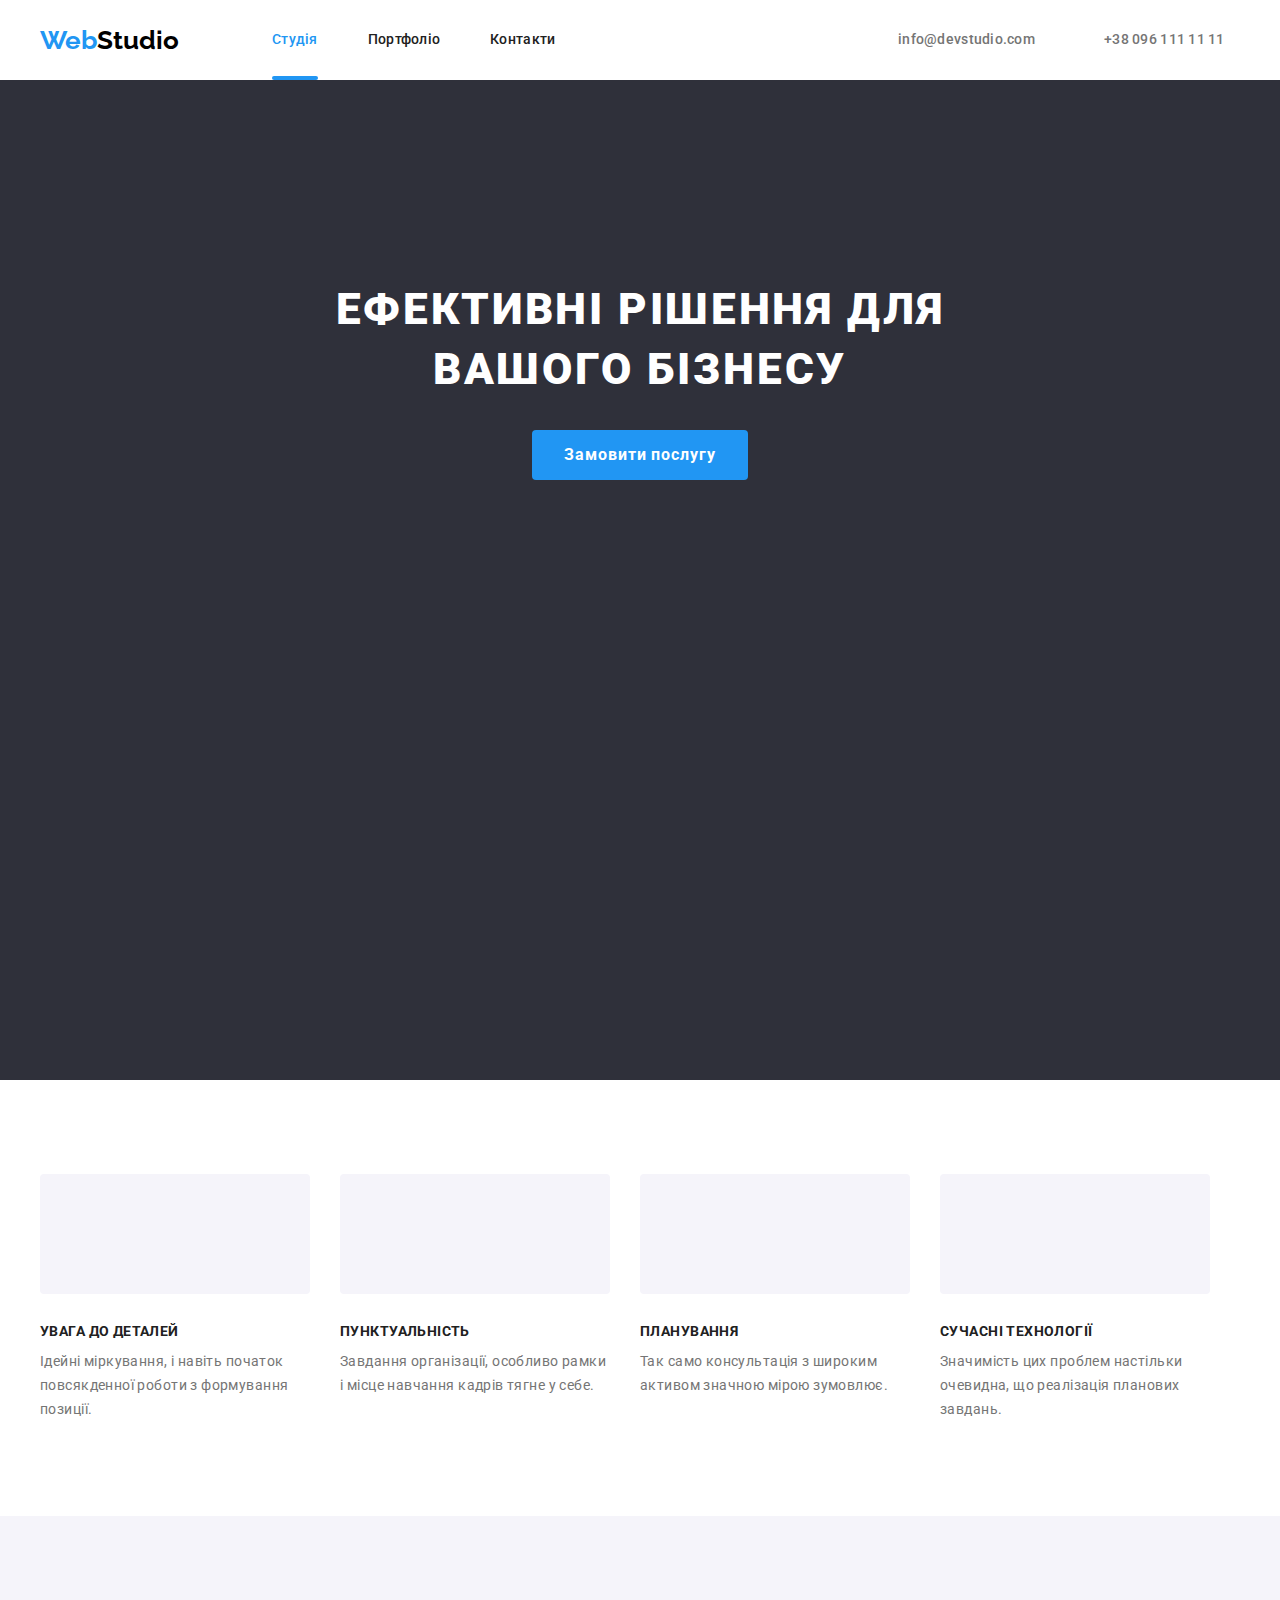
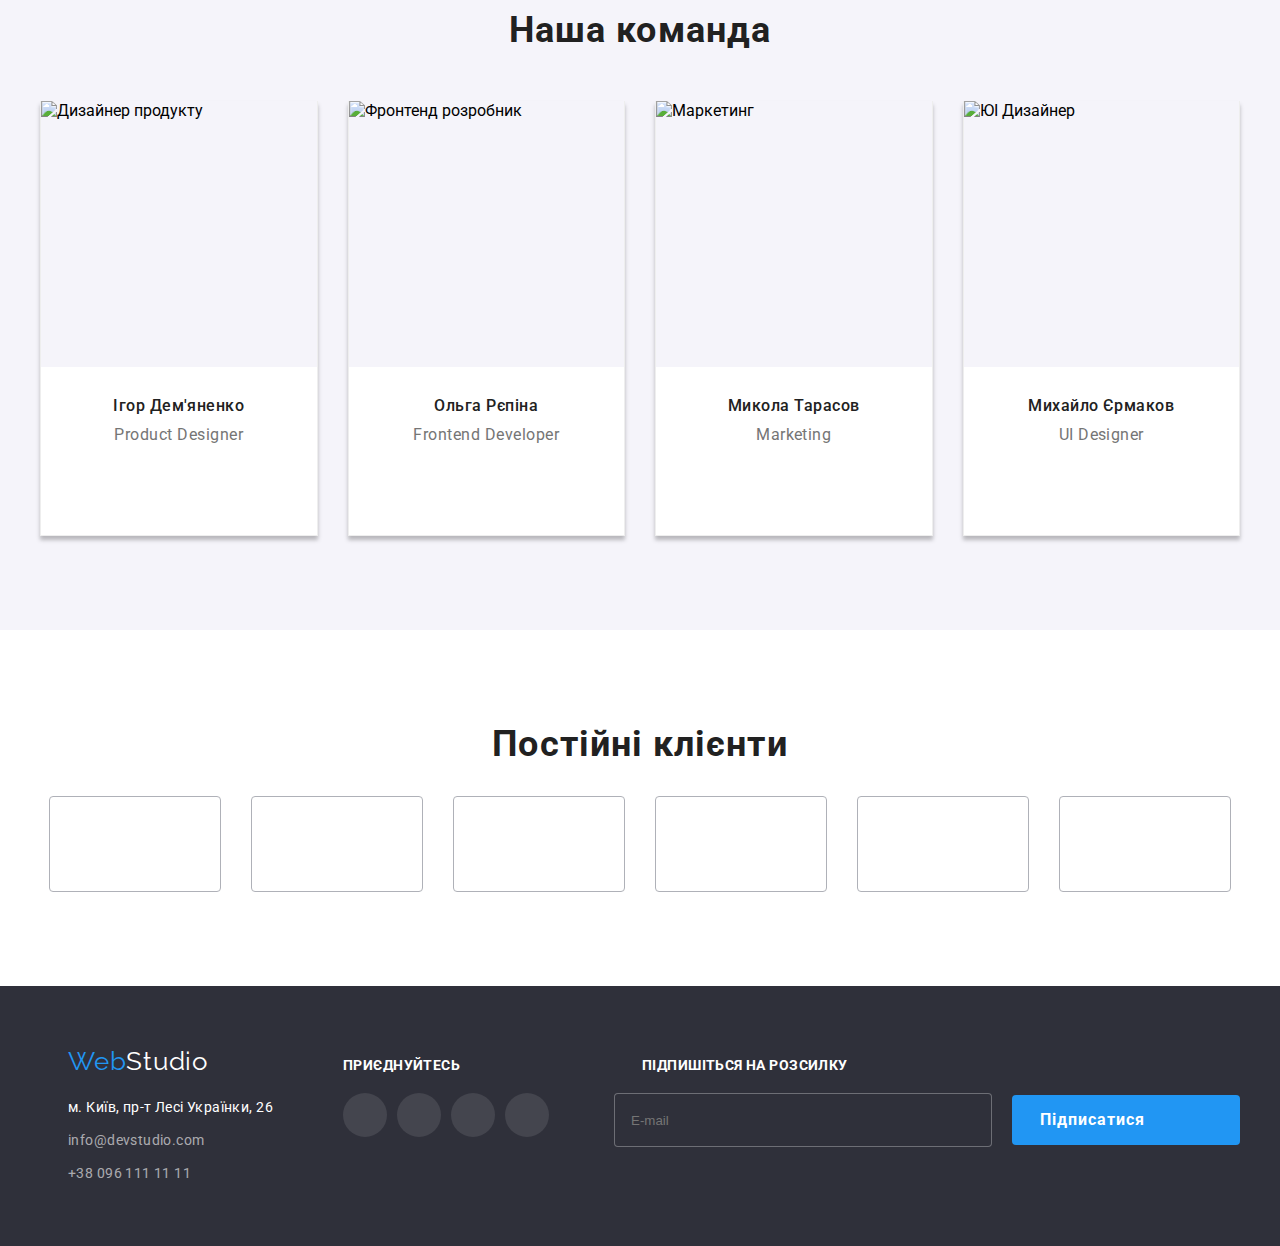
==== index.html @ 9c668f52 "1" ====
<!DOCTYPE html>
<html lang="uk">
  <head>
    <meta charset="UTF-8" />
    <meta http-equiv="X-UA-Compatible" content="IE=edge" />
    <meta name="viewport" content="width=device-width, initial-scale=1.0" />
    <meta name="viewport" content="width=device-width, initial-scale=1.0" />
    <title>Web Studio</title>
  <link rel="stylesheet" href="https://cdnjs.cloudflare.com/ajax/libs/modern-normalize/1.1.0/modern-normalize.min.css" integrity="sha512-wpPYUAdjBVSE4KJnH1VR1HeZfpl1ub8YT/NKx4PuQ5NmX2tKuGu6U/JRp5y+Y8XG2tV+wKQpNHVUX03MfMFn9Q==" crossorigin="anonymous" referrerpolicy="no-referrer" />
    <link rel="stylesheet" href="./css/styles.css" />
    <link rel="stylesheet" href="./css/main.min.css"/>
    <link rel="preconnect" href="https://fonts.googleapis.com" />
    <link rel="preconnect" href="https://fonts.gstatic.com" crossorigin />

    <link
      href="https://fonts.googleapis.com/css2?family=Raleway:wght@700&family=Roboto:wght@400;500;700;900&display=swap"
      rel="stylesheet"
    />
  </head>
  <body>
    <header class="navigation">
      <div class="container navigation">
      <a href="" class="link logo"><span class="logo-1">Web</span>Studio</a>
      <nav>
        <ul class="list navigation__list">
          <li class="item">
            <a href="" class="link navigation__link current">Студія</a>
          </li>
          <li class="item">
            <a href="./portfolio.html" class="link navigation__link">Портфоліо</a>
          </li>
          <li class="item">
            <a href="" class="link navigation__link">Контакти</a>
          </li>
        </ul>
      </nav>
      <ul class="list connection">
        <li class="contacts">
          <a href="mailto:info@devstudio.com" class="link contacts__list "><svg width="20px" height="16px" class="connection__icons " >
            <use href="./images/icons.svg#icon-envelope-hover" ></use>
          </svg>info@devstudio.com</a
          >
        </li>
        <li class="contacts">
          <a href="tel:+380961111111" class="link contacts__list "
            ><svg width="15px" height="21px" class="connection__icons ">
            <use href="./images/icons.svg#icon-smartphone" ></use>
          </svg>+38 096 111 11 11</a
          >
        </li>
      </ul>
      </div>
    </header>
    <main>
      <section class="slogan__section overlay">
        <div class="container slogan__container">
          <h1 class="slogan__title">Ефективні рішення для вашого бізнесу</h1>
          <button data-modal-open type="button" class="slogan__btn">Замовити послугу</button>
        </div>
      </section>
       <section class="advntg-section">
        <div class="container">
        <ul class="list studio-advantages">
          <li class="advntg-list advntg-icon advntg-icon1">
            <h3 class="adventages-list">Увага до деталей</h3>
            <p class="advantages">
              Ідейні міркування, і навіть початок повсякденної роботи з
              формування позиції.
            </p>
          </li>
          <li class="advntg-list advntg-icon advntg-icon2">
            <h3 class="adventages-list">Пунктуальність</h3>
            <p class="advantages">
              Завдання організації, особливо рамки і місце навчання кадрів тягне
              у себе.
            </p>
          </li>
          <li class="advntg-list advntg-icon advntg-icon3">
            <h3 class="adventages-list">Планування</h3>
            <p class="advantages">
              Так само консультація з широким активом значною мірою зумовлює.
            </p>
          </li>
          <li class="advntg-list advntg-icon advntg-icon4">
            <h3 class="adventages-list">Сучасні технології</h3>
            <p class="advantages">
              Значимість цих проблем настільки очевидна, що реалізація планових
              завдань.
            </p>
          </li>
          </div>
        </ul>
      </section> 
      <section class="section img__section">
        <div class="container">
        <h2 class="title">Чим ми займаємося</h2>
        <ul class="list images-collection">
          <li class="img-box">
            <img
              src="./images/box1.jpg"
              alt="Коробка1"
              width="370"
              height="294"
            />
            <h3 class="img-title">Десктопні додатки</h3>
          </li>
          <li class="img-box">
            <img
              src="./images/box 2.jpg"
              alt="Коробка2"
              width="370"
              height="294"
            />
            <h3 class="img-title">Мобільні додатки</h3>
          </li>
          <li class="img-box">
            <img
              src="./images/box3.jpg"
              alt="Коробка3"
              width="370"
              height="294"
            />
            <h3 class="img-title">Дизайнерські рішення</h3>
          </li>
        </ul>
        </div>
      </section>
      <section class="section stuff-section">
        <div class="container">
        <h2 class="title">Наша команда</h2>
        <ul class="list stuff-list">
          <li class="stuff-img">
            <img
            srcset="./images/img(4).jpg 1x, ./images/product designer 2x.jpg 2x"
              src="./images/img(4).jpg"
              alt="Дизайнер продукту"
              width="270"
              height="260"
            />
              <div class="stuff-container">
            <h3 class="stuff">Ігор Дем'яненко</h3>
            <p class="position">Product Designer</p>
              <ul class="list soc-list">
              <li class="soc-list-item"> <a href="#" class="soc-link">
                <svg width="20px" height="20px" class="svg-icon">
                  <use href="./images/icons.svg#icon-instagram-2"></use>
                </svg>
                </a>
              </li>
              <li class="soc-list-item"> <a href="#" class="soc-link">
                <svg width="20px" height="20px" class="svg-icon">
                  <use href="./images/icons.svg#icon-twitter-1"></use>
                </svg>
                </a>
              </li>
              <li class="soc-list-item"> <a href="#" class="soc-link">
                <svg width="20px" height="20px" class="svg-icon">
                  <use href="./images/icons.svg#icon-facebook-1" ></use>
                </svg>
                </a>
              </li>
              </li>
              <li class="soc-list-item"> <a href="#" class="soc-link">
                <svg width="20px" height="20px" class="svg-icon">
                  <use href="./images/icons.svg#icon-linkedin-1"></use>
                </svg>
                </a>
              </li>
            </ul>
            </div>
          </li>
          <li class="stuff-img">
            <img
            srcset="./images/img(1)(1).jpg 1x, ./images/frontend developer 2x.jpg 2x"
              src="./images/img(1)(1).jpg"
              alt="Фронтенд розробник"
              width="270"
              height="260"
            />
            <div class="stuff-container">
            <h3 class="stuff">Ольга Рєпіна</h3>
            <p class="position">Frontend Developer</p>
            <ul class="list soc-list">
              <li class="soc-list-item"> <a href="#" class="soc-link">
                <svg width="20px" height="20px" class="svg-icon">
                  <use href="./images/icons.svg#icon-instagram-2"></use>
                </svg>
                </a>
              </li>
              <li class="soc-list-item"> <a href="#" class="soc-link">
                <svg width="20px" height="20px"  class="svg-icon">
                  <use href="./images/icons.svg#icon-twitter-1"></use>
                </svg>
                </a>
              </li>
              <li class="soc-list-item"> <a href="#" class="soc-link">
                <svg width="20px" height="20px" class="svg-icon">
                  <use href="./images/icons.svg#icon-facebook-1"></use>
                </svg>
                </a>
              </li>
              </li>
              <li class="soc-list-item"> <a href="#" class="soc-link">
                <svg width="20px" height="20px" class="svg-icon">
                  <use href="./images/icons.svg#icon-linkedin-1"></use>
                </svg>
                </a>
              </li>
            </ul>
            </div>
          </li>
          <li class="stuff-img">
            <img
            srcset="./images/img(2)(1).jpg 1x, ./images/marketing 2x.jpg 2x"
              src="./images/img(2)(1).jpg"
              alt="Маркетинг"
              width="270"
              height="260"
            />
            <div class="stuff-container">
            <h3 class="stuff">Микола Тарасов</h3>
            <p class="position">Marketing</p>
            <ul class="list soc-list">
              <li class="soc-list-item"> <a href="#" class="soc-link">
                <svg width="20px" height="20px" class="svg-icon">
                  <use href="./images/icons.svg#icon-instagram-2"></use>
                </svg>
                </a>
              </li>
              <li class="soc-list-item"> <a href="#" class="soc-link">
                <svg width="20px" height="20px"  class="svg-icon">
                  <use href="./images/icons.svg#icon-twitter-1"></use>
                </svg>
                </a>
              </li>
              <li class="soc-list-item"> <a href="#" class="soc-link">
                <svg width="20px" height="20px" class="svg-icon">
                  <use href="./images/icons.svg#icon-facebook-1"></use>
                </svg>
                </a>
              </li>
              </li>
              <li class="soc-list-item"> <a href="#" class="soc-link">
                <svg width="20px" height="20px" class="svg-icon">
                  <use href="./images/icons.svg#icon-linkedin-1"></use>
                </svg>
                </a>
              </li>
            </ul>
            </div>
          </li>
          <li class="stuff-img">
            <img
            srcset="./images/img(3)(1).jpg 1x, ./images/UI designer.jpg 2x"
              src="./images/img(3)(1).jpg"
              alt="ЮІ Дизайнер"
              width="270"
              height="260"
            />
            <div class="stuff-container">
            <h3 class="stuff">Михайло Єрмаков</h3>
            <p class="position">UI Designer</p>
            <ul class="list soc-list">
              <li class="soc-list-item"> <a href="#" class="soc-link">
                <svg width="20px" height="20px" class="svg-icon">
                  <use href="./images/icons.svg#icon-instagram-2"></use>
                </svg>
                </a>
              </li>
              <li class="soc-list-item"> <a href="#" class="soc-link">
                <svg width="20px" height="20px"  class="svg-icon ">
                  <use href="./images/icons.svg#icon-twitter-1"></use>
                </svg>
                </a>
              </li>
              <li class="soc-list-item"> <a href="#" class="soc-link">
                <svg width="20px" height="20px" class="svg-icon ">
                  <use href="./images/icons.svg#icon-facebook-1"></use>
                </svg>
                </a>
              </li>
              </li>
              <li class="soc-list-item"> <a href="#" class="soc-link">
                <svg width="20px" height="20px" class="svg-icon">
                  <use href="./images/icons.svg#icon-linkedin-1"></use>
                </svg>
                </a>
              </li>
            </ul>
            </div>
          </li>
        </ul>
        </div>
      </section>
       <section class="section group">
        <h2 class="title group__title">Постійні клієнти</h2>
        <div class="container group__container">
        <ul class="list group__list">
        <li class="group__item"> 
          <a href="#" class="group__link">
          <svg  width="41px" height="47px" class="group__icon">
            <use href="./images/icons.svg#icon-group" ></use>
          </svg>
          </a>
          </li>
         <li class="group__item">
          <a href="#" class="group__link">
          <svg  width="40px" height="52px" class="group__icon">
            <use href="./images/icons.svg#icon-group-1" ></use>
          </svg>
          </a>
          </li>
          <li class="group__item">
            <a href="#" class="group__link">
          <svg width="44px" height="42px" class="group__icon">
            <use href="./images/icons.svg#icon-group-2" ></use>
          </svg>
          </a>
          </li>
          <li class="group__item">
            <a href="#" class="group__link">
          <svg width="84px" height="41px" class="group__icon">
            <use href="./images/icons.svg#icon-group-7"></use>
          </svg>
          </a>
          </li>
          <li class="group__item">
            <a href="#" class="group__link">
          <svg width="62px" height="45px"class="group__icon">
            <use href="./images/icons.svg#icon-group-4"></use>
          </svg>
        </a>
          </li>
          <li class="group__item">
            <a href="#" class="group__link">
          <svg width="94px" height="44px" class="group__icon">
            <use href="./images/icons.svg#icon-group-6"></use>
          </svg>
          </a>
    
          </li>
        </ul>
      </div>
      </section>
    </main>
     <footer class="footer">
       <div class="container adress-container">
        <div class="footer-container">
      <a href="" class="link logo-2"><span class="logo-1">Web</span>Studio</a>
      <address class="studio-address">
        <ul class="list all-addresses">
          <li class="list-address">
            <a
              href="https://goo.gl/maps/GRgKBhRYMdMoamfV8"
              class="link address address-1"
              target="_blank"
              rel="noopener noreferrer nofollow"
              >м. Київ, пр-т Лесі Українки, 26</a
            >
          </li>
          <li class="list-address">
            <a href="mailto:info@devstudio.com" class="link address"
              >info@devstudio.com</a
            >
          </li>
          <li class="list-address">
            <a href="tel:+380961111111" class="link address"
              >+38 096 111 11 11</a
            >
          </li>
        </ul>
        </address>
        </div>
        <div class="footer-container-1">
        <h3 class="soc-title">Приєднуйтесь</h3>
        <ul class="list soc-footer-list">
          <li class="soc-list-item "> <a href="#" class="soc-link footer-item">
                <svg width="20px" height="20px" class="svg-icon svg-icon-1">
                  <use href="./images/icons.svg#icon-instagram-2"></use>
                </svg>
                </a>
              </li>
              <li class="soc-list-item"> <a href="#" class="soc-link footer-item">
                <svg width="20px" height="20px" class="svg-icon svg-icon-1">
                  <use href="./images/icons.svg#icon-twitter-1"></use>
                </svg>
                </a>
              </li>
              <li class="soc-list-item"> <a href="#" class="soc-link footer-item">
                <svg width="20px" height="20px" class="svg-icon svg-icon-1">
                  <use href="./images/icons.svg#icon-facebook-1"></use>
                </svg>
                </a>
              </li>
              </li>
              <li class="soc-list-item"> <a href="#" class="soc-link footer-item">
                <svg width="20px" height="20px" class="svg-icon svg-icon-1">
                  <use href="./images/icons.svg#icon-linkedin-1"></use>
                </svg>
                </a>
              </li>
              </div>
                <div class="footer-container-2">
         <h3 class="soc-title">Підпишіться на розсилку</h3>
         <div class="telegram">
         
          <div class="form-links">
          <label for="mail"></label>
           <input type="email" name="mail" id="mail" class="email" placeholder="E-mail"/>
          </div>
          <a href="" class="link">
           <div class="telegram-link">
           Підписатися
           <svg width="24px" height="24px" class="icon-telegram">
            <use href="./images/icons.svg#icon-icon-send"></use>
           </svg>
           </div>
          </a>
        
         </div>
      </div>
        </ul>
      </div>
    </footer> 
    <!-- <div class="backdrop is-hidden" data-modal>
          <div class="modal">
            <div class="close">
            <button data-modal-close type="button" class="modal-btn">
              <svg width="18px" height="18px" class="modal-close">
                 <use href="./images/icons.svg#icon-close-black-18dp-2-1"></use>
              </svg>
            </button>
            </div>
            <div class="form">
            <h2 class="modal-title">Залиште свої дані, ми вам передзвонимо</h2>
            <form class="modal-form modal-form-1" autocomplete="on">
              <div class="form-field">
               <label for="name">Ім'я</label>
               <input type="text" name="name" id="name" autofocus/> 
               <svg width="18px" height="18px" class="modal-icon">
                <use href="./images/icons.svg#icon-person-black-18dp-1"></use>
               </svg>
            </div>
            <div class="form-field">
            <label for="tel">Телефон</label>
               <input type="tel" name="tel" id="tel" autofocus/> 
               <svg width="18px" height="18px" class="modal-icon">
                <use href="./images/icons.svg#icon-phone-black-18dp-1"></use>
               </svg>
            </div>
            <div class="form-field">
             <label for="mail">Пошта</label>
           <input type="email" name="mail" id="mail"autofocus/>
           <svg width="18px" height="18px" class="modal-icon">
            <use href="./images/icons.svg#icon-email-black-18dp-1"></use>
           </svg>
           </div>
           <div class="form-field-comment">
           <label for="comment">Коментар</label>
            <textarea name="comment" id="comment"  class="comment-placeholder"
             placeholder="Введіть текст"></textarea>
           </div>
           <div class="modal-input-group">
           <input type="checkbox" name="politic" id="politic" class="modal-politic-check visually-hidden" />
            <label for="politic" class="modal-politic-label">
           Погоджуюсь з розсилкою та приймаю   <a href="#" class="link chackbox-link"> Умови договору</a></label>
           </div>
           <button type="submit" class="form-btn">Відправити</button>
            </form>
            </div>
          </div>
        </div> -->
        <script src="./js/modal.js"></script>
  </body>
</html>
---- css/main.min.css ----
body{font-family:"Roboto",sans-serif}.section{padding-top:60px;padding-bottom:60px}@media screen and (min-width: 480px){.section{padding-top:60px;padding-bottom:60px}}@media screen and (min-width: 1200px){.section{padding-top:94px;padding-bottom:94px}}body,h1,h2,h3,ul,li,p{margin:0;padding:0}.link{text-decoration:none}.list{list-style:none;margin:0;padding:0}.container{margin-left:auto;margin-right:auto;width:100%;padding-left:15px;padding-right:15px}@media screen and (min-width: 480px){.container{width:480px}}@media screen and (min-width: 768px){.container{width:768px}}@media screen and (min-width: 1200px){.container{width:1200px}}.navigation{display:flex;align-items:center;margin-left:auto;margin-right:auto}.logo{color:#000;font-family:"Raleway","Arial",Raleway;font-weight:700;font-size:24px;line-height:1.19}@media screen and (min-width: 1200px){.logo{font-size:26px}}.logo-1{color:#2196f3}.navigation__list{display:flex;flex-wrap:nowrap;margin-left:87px;font-weight:500;font-size:14px;line-height:1.14;letter-spacing:.02em}.navigation__list .item:not(:last-child){margin-right:50px}.navigation__list .current{color:#2196f3}@media screen and (min-width: 1200px){.navigation__list{margin-left:93px}}.navigation__list .navigation__link:hover,.navigation__list .navigation__link:focus{color:#2196f3;transition:250ms cubic-bezier(0.4, 0, 0.2, 1)}.contacts{display:flex;align-items:center;width:161px;height:16px}.contacts:hover .contacts__list,.contacts:focus .contacts__list{color:#2196f3;transition:250ms cubic-bezier(0.4, 0, 0.2, 1)}.cont-icon{margin-right:10px;fill:#757575}.navigation__link{color:#212121;display:block;padding-top:32px;padding-bottom:32px;transition:250ms cubic-bezier(0.4, 0, 0.2, 1)}.nav-portfolio{border-bottom-width:1px;border-bottom-style:solid;border-bottom-color:#ececec}.item{position:relative}.current::after{position:absolute;content:" ";left:0;bottom:0;display:block;width:100%;height:4px;background-color:#2196f3;border-radius:2px}.connection{display:flex;flex-wrap:wrap;justify-content:left;text-align:left;margin-left:96px;font-weight:500;font-size:12px;line-height:1.14;letter-spacing:.02em}@media screen and (min-width: 1200px){.connection{margin-right:0px;margin-left:auto;font-size:14px}.connection .contacts:not(:last-child){margin-right:50px}}.contacts__list{display:inline-flex;align-items:center;color:#757575;padding-top:32px;padding-bottom:32px;transition:250ms cubic-bezier(0.4, 0, 0.2, 1)}.contacts__list:hover .connection__icons,.contacts__list:focus .connection__icons{fill:#2196f3;transition:250ms cubic-bezier(0.4, 0, 0.2, 1)}.connection__icons{fill:#757575;margin-right:10px;transition:250ms cubic-bezier(0.4, 0, 0.2, 1)}.slogan__section{background-color:#2f303a;padding-top:118px;padding-bottom:118px;padding-bottom:auto;width:100%}@media screen and (min-width: 1200px){.slogan__section{padding-top:200px;padding-bottom:200px}}.overlay{width:100%;height:auto;margin-left:auto;margin-right:auto;background-image:linear-gradient(rgba(47, 48, 58, 0.4), rgba(47, 48, 58, 0.4)),url("../images/Header img.jpg");background-size:cover;background-repeat:no-repeat;background-position:center}@media(min-device-pixel-ratio: 2),(-webkit-min-device-pixel-ratio: 2),(min-resolution: 192dpi),(min-resolution: 2dppx){.overlay{background-image:linear-gradient(rgba(47, 48, 58, 0.4), rgba(47, 48, 58, 0.4)),url("../images/Header img-2x.jpg")}}@media screen and (min-width: 480px){.overlay{background-image:linear-gradient(rgba(47, 48, 58, 0.4), rgba(47, 48, 58, 0.4)),url("../images/Header img.jpg")}}@media screen and (min-width: 480px)and (min-device-pixel-ratio: 2),screen and (min-width: 480px)and (-webkit-min-device-pixel-ratio: 2),screen and (min-width: 480px)and (min-resolution: 192dpi),screen and (min-width: 480px)and (min-resolution: 2dppx){.overlay{background-image:linear-gradient(rgba(47, 48, 58, 0.4), rgba(47, 48, 58, 0.4)),url("../images/Header img-2x.jpg")}}@media screen and (min-width: 768px){.overlay{background-image:linear-gradient(rgba(47, 48, 58, 0.4), rgba(47, 48, 58, 0.4)),url("../images/Header img tab.jpg")}}@media screen and (min-width: 768px)and (min-device-pixel-ratio: 2),screen and (min-width: 768px)and (-webkit-min-device-pixel-ratio: 2),screen and (min-width: 768px)and (min-resolution: 192dpi),screen and (min-width: 768px)and (min-resolution: 2dppx){.overlay{background-image:linear-gradient(rgba(47, 48, 58, 0.4), rgba(47, 48, 58, 0.4)),url(../images/Header\ img\ tab-2x.jpg)}}@media screen and (min-width: 1200px){.overlay{max-width:1600px;height:600px;background-image:linear-gradient(rgba(47, 48, 58, 0.4), rgba(47, 48, 58, 0.4)),url("../images/Img (13) (1).jpg")}}@media screen and (min-width: 1200px)and (min-device-pixel-ratio: 2),screen and (min-width: 1200px)and (-webkit-min-device-pixel-ratio: 2),screen and (min-width: 1200px)and (min-resolution: 192dpi),screen and (min-width: 1200px)and (min-resolution: 2dppx){.overlay{background-image:linear-gradient(rgba(47, 48, 58, 0.4), rgba(47, 48, 58, 0.4)),url("../images/Img (15)-2x.jpg")}}.slogan__title{margin-left:auto;margin-right:auto;width:100%;margin-bottom:30px;margin-top:0;font-weight:900;font-size:26px;line-height:1.36;text-align:center;letter-spacing:.06em;text-transform:uppercase;color:#fff}@media screen and (min-width: 480px){.slogan__title{width:360px}}@media screen and (min-width: 768px){.slogan__title{width:360px}}@media screen and (min-width: 1200px){.slogan__title{width:696px;font-size:44px}}.slogan__btn{display:inline-block;border-radius:4px;padding:10px 32px;min-width:216;text-align:center;border:#2196f3;margin-left:auto;margin-right:auto;font-family:inherit;font-weight:700;font-size:16px;line-height:1.87;display:flex;align-items:center;letter-spacing:.06em;color:#fff;background-color:#2196f3}.portfolio-button-list{display:flex;align-items:left;flex-wrap:wrap;gap:15px;width:100%}@media screen and (min-width: 768px){.portfolio-button-list{justify-content:center}}.portfolio-button{display:inline-block}.portfolio-btn{display:inline-block;border-radius:4px;padding:6px 22px;min-width:73px;text-align:center;border:#f5f4fa;margin-left:auto;margin-right:auto;font-family:inherit;font-weight:500;font-size:16px;line-height:1.62;text-align:center;letter-spacing:.03em;color:#212121;background-color:#f5f4fa;transition:250ms cubic-bezier(0.4, 0, 0.2, 1)}.portfolio-btn:hover,.portfolio-btn:focus{color:#fff;background-color:#2196f3;box-shadow:0px 3px 1px rgba(0,0,0,.1),0px 1px 2px rgba(0,0,0,.08),0px 2px 2px rgba(0,0,0,.12);transition:250ms cubic-bezier(0.4, 0, 0.2, 1)}.portfolio-images{display:flex;flex-wrap:wrap;margin-top:50px;gap:30px;width:100%}.images{width:370px;margin-top:30px}.images{max-width:450px;margin-top:0;box-shadow:drop-shadow(0px 4px 4px rgba(0, 0, 0, 0.25));transition:250ms cubic-bezier(0.4, 0, 0.2, 1)}.images:hover,.images:focus{box-shadow:0px 1px 1px rgba(0,0,0,.12),0px 4px 4px rgba(0,0,0,.06),1px 4px 6px rgba(0,0,0,.16);transition:250ms cubic-bezier(0.4, 0, 0.2, 1)}@media screen and (min-width: 480px){.images{max-width:450px}}@media screen and (min-width: 768px){.images{max-width:354px}}@media screen and (min-width: 1200px){.images{max-width:370px}}.images:hover .portfolio-img,.images:focus .portfolio-img{transform:translateY(0);opacity:1}.img-margin{margin-top:30px}.portfolio-item{position:relative;overflow:hidden}.portfolio-img{position:absolute;top:0;font-style:normal;font-size:18px;line-height:1.71;letter-spacing:.03em;color:#fff;background-color:rgba(33,150,243,.9);padding:63px 24px;height:100%;opacity:0;transform:translateY(100%);transition:transform 250ms cubic-bezier(0.4, 0, 0.2, 1)}.box{padding:20px 24px;box-sizing:border-box;max-width:450px;border-top-width:0;border-top-style:solid;border-top-color:#eee;border-right-width:1px;border-right-style:solid;border-right-color:#eee;border-bottom-width:1px;border-bottom-style:solid;border-bottom-color:#eee;border-left-width:1px;border-left-style:solid;border-left-color:#eee}@media screen and (min-width: 768px){.box{height:146px}}@media screen and (min-width: 1200px){.box{height:auto;max-width:370px}}.works{font-size:18px;line-height:2;letter-spacing:.06em;color:#212121}.advntg-icon::before{display:block;content:" ";height:120px;border-radius:4px;margin-bottom:30px;outline:1px,solid,#f5f4fa;background-repeat:no-repeat;background-position:center;background-color:#f5f4fa}@media screen and (min-width: 480px){.advntg-icon::before{width:450px}}@media screen and (min-width: 768px){.advntg-icon::before{width:354px}}@media screen and (min-width: 1200px){.advntg-icon::before{width:270px}}.advntg-icon1::before{background-image:url("../images/antenna 1.svg");background-size:70px;background-repeat:no-repeat;background-position:center;background-color:#f5f4fa}.advntg-icon2::before{background-image:url("../images/clock 1.svg");background-size:70px;background-repeat:no-repeat;background-position:center;background-color:#f5f4fa}.advntg-icon3::before{background-image:url("../images/diagram 1.svg");background-size:70px;background-repeat:no-repeat;background-position:center;background-color:#f5f4fa}.advntg-icon4::before{background-image:url("../images/astronaut 1.svg");background-size:70px;background-repeat:no-repeat;background-position:center;background-color:#f5f4fa}.advntg-section{padding-top:60px;padding-bottom:60px}@media screen and (min-width: 480px){.advntg-section{padding-top:60px;padding-bottom:60px}}@media screen and (min-width: 1200px){.advntg-section{padding-top:94px;padding-bottom:94px}}.studio-advantages{display:flex;flex-wrap:wrap;width:100%}@media screen and (min-width: 480px){.studio-advantages{flex-wrap:wrap}}@media screen and (min-width: 1200px){.studio-advantages{flex-wrap:nowrap;width:100%}}.advntg-list{width:100%}@media screen and (min-width: 480px){.advntg-list{width:100%}}@media screen and (min-width: 768px){.advntg-list{width:calc((100% - 60px)/2);margin-right:30px}}@media screen and (min-width: 1200px){.advntg-list{margin-bottom:0px;width:270px}.advntg-list .studio-advantages .advntg-list:not(:last-child){margin-right:30px}}.adventages-list{font-weight:700;font-size:14px;line-height:1.14;letter-spacing:.03em;text-transform:uppercase;color:#212121}@media screen and (min-width: 480px){.adventages-list{text-align:center}}@media screen and (min-width: 768px){.adventages-list{text-align:left}}.advantages{margin-top:10px;margin-bottom:0;font-size:14px;line-height:1.71;letter-spacing:.03em;color:#757575}@media screen and (min-width: 480px){.img__section{position:absolute;width:1px;height:1px;margin:-1px;border:0;padding:0;white-space:nowrap;-webkit-clip-path:inset(100%);clip-path:inset(100%);clip:rect(0 0 0 0);overflow:hidden}}.images-collection{display:flex;margin-top:50px;align-items:center;justify-content:center}.images-collection .img-box:not(:last-child){margin-right:30px}.img-box{position:relative}.img-title{position:absolute;bottom:0;font-style:normal;font-weight:700;font-size:14px;line-height:1.14;letter-spacing:.03em;text-transform:uppercase;color:#fff;background-color:rgba(47,48,58,.8);width:100%;padding:27px;text-align:center;opacity:1;transition:250ms cubic-bezier(0.4, 0, 0.2, 1)}.stuff-container{padding-top:30px;padding-bottom:30px;box-sizing:border-box;height:168px;background-color:#fff;border-top-width:0;width:100%}.stuff-section{background-color:#f5f4fa;width:100%}.stuff-list{display:flex;flex-wrap:wrap}@media screen and (min-width: 480px){.stuff-list{margin-top:0px}}@media screen and (min-width: 768px){.stuff-list{gap:30px;margin-top:30px}}@media screen and (min-width: 1200px){.stuff-list{flex-wrap:nowrap;width:100%;margin-top:50px}}.stuff{text-align:center;font-weight:500;font-size:16px;line-height:1.18;letter-spacing:.03em;color:#212121}.stuff-img{width:100%;margin-top:30px;border-right-width:1px;border-right-style:solid;border-right-color:#eee;border-bottom-width:1px;border-bottom-style:solid;border-bottom-color:#eee;border-left-width:1px;border-left-style:solid;border-left-color:#eee;box-shadow:0px 4px 4px rgba(0,0,0,.25)}@media screen and (min-width: 480px){.stuff-img{margin-top:30px}}@media screen and (min-width: 768px){.stuff-img{width:calc((100% - 60px)/2);margin-top:0px}}img{display:block;width:100%;height:auto}.position{text-align:center;margin-top:10px;font-size:16px;line-height:1.18;letter-spacing:.03em;color:#757575}.projects{margin-top:4px;font-size:16px;line-height:1.87;letter-spacing:.03em;color:#757575}.soc-list{display:flex;justify-content:center;align-items:center;margin-top:16px}.soc-list-item{width:44px;height:44px}.soc-list-item:not(:last-child){margin-right:10px}.soc-link{display:flex;justify-content:center;align-items:center;width:100%;height:100%;background-color:#fff;border-radius:50%;transition:250ms cubic-bezier(0.4, 0, 0.2, 1)}.soc-link:hover,.soc-link:focus{background-color:#2196f3;transition:250ms cubic-bezier(0.4, 0, 0.2, 1)}.soc-link:hover .svg-icon,.soc-link:focus .svg-icon{fill:#fff;transition:250ms cubic-bezier(0.4, 0, 0.2, 1)}.svg-icon{height:20px}.svg-icon{fill:#afb1b8;transition:250ms cubic-bezier(0.4, 0, 0.2, 1)}.group__list{display:flex;justify-content:center;align-items:center;margin-top:50px;width:100%;flex-wrap:wrap}@media screen and (min-width: 480px){.group__list{width:100%;gap:30px;flex-wrap:wrap;margin-top:30px}}@media screen and (min-width: 1200px){.group__list{flex-wrap:nowrap;width:100%;gap:0px}.group__list .group__item:not(:last-child){margin-right:30px}}.group__link{display:flex;justify-content:center;align-items:center;border-radius:4px;width:210px;height:94px;width:210px;color:#afb1b8;border:1px solid #afb1b8;margin-bottom:30px;gap:30px;transition:250ms cubic-bezier(0.4, 0, 0.2, 1)}.group__link:hover,.group__link:focus{border:1px solid #2196f3;color:#2196f3;transition:250ms cubic-bezier(0.4, 0, 0.2, 1)}.group__link:hover .group__icon,.group__link:focus .group__icon{fill:#2196f3;transition:250ms cubic-bezier(0.4, 0, 0.2, 1)}@media screen and (min-width: 480px){.group__link{width:210px;margin-right:0px;margin-bottom:0px}}@media screen and (min-width: 768px){.group__link{width:226px}}@media screen and (min-width: 1200px){.group__link{width:170px}.group__link .group__item:not(:last-child){margin-right:30px}}.group__icon{fill:#afb1b8;transition:250ms cubic-bezier(0.4, 0, 0.2, 1)}.group__container{justify-content:center;align-items:center}.footer{padding-top:60px;padding-bottom:60px;background-color:#2f303a;align-items:center;display:block}@media screen and (min-width: 1200px){.footer{display:flex}}.logo-2{display:flex;justify-content:center;font-family:"Raleway";font-size:26px;line-height:1.19;letter-spacing:.03em;color:#fff}@media screen and (min-width: 1200px){.logo-2{justify-content:left}}.studio-address{margin-top:20px}.address{font-style:normal;font-size:14px;line-height:1.71;letter-spacing:.03em;color:rgba(255,255,255,.6);transition:250ms cubic-bezier(0.4, 0, 0.2, 1)}.all-addresses .list-address:not(:last-child){margin-bottom:9px}.address-1{color:#fff}.list-address .address:hover,.list-address .address:focus{color:#2196f3;transition:250ms cubic-bezier(0.4, 0, 0.2, 1)}.soc-title{font-style:normal;font-weight:700;font-size:14px;line-height:1.14;letter-spacing:.03em;text-transform:uppercase;color:#fff;text-align:center}@media screen and (min-width: 1200px){.soc-title{text-align:left}}.soc-footer-list{display:flex;margin-top:20px;flex-wrap:wrap;align-items:center;justify-content:center}.footer-container{text-align:center;align-items:center;justify-content:center}@media screen and (min-width: 768px){.footer-container{display:inline-block;margin-left:auto;margin-right:165px;text-align:center}}@media screen and (min-width: 1200px){.footer-container{text-align:left;margin-right:70px}}.footer-item{background-color:rgba(255,255,255,.1)}.svg-icon-1{fill:#fff}.adress-container{display:block;width:100%;align-items:baseline;justify-content:center}@media screen and (min-width: 768px){.adress-container{display:flex;flex-wrap:wrap}}@media screen and (min-width: 1200px){.adress-container{display:flex;flex-wrap:nowrap}}.footer-container-1{display:block;margin-left:auto;margin-right:auto;margin-top:60px;justify-content:center;text-align:center;align-items:center}@media screen and (min-width: 768px){.footer-container-1{margin-right:auto;margin-top:0px;margin-left:0px}}@media screen and (min-width: 1200px){.footer-container-1{margin-right:93px;margin-left:0px;margin-top:12px;display:block;text-align:left}}.telegram-link{width:200px;height:50px;text-align:center;align-items:center;padding-left:28px;background-color:#2196f3;border-radius:4px;font-family:"Roboto";font-style:normal;font-weight:700;font-size:16px;line-height:30px;display:flex;align-items:center;text-align:center;letter-spacing:.06em;color:#fff}.icon-telegram{margin-left:10px}.footer-container-2{display:block;margin-left:auto;margin-right:auto;width:100%;margin-top:60px;flex-wrap:wrap;justify-content:center;text-align:center;align-items:center}@media screen and (min-width: 1200px){.footer-container-2{margin-left:0px;margin-top:12px;display:block;width:570px;text-align:left}}.telegram{display:block;margin-left:auto;margin-right:auto;min-width:320px}@media screen and (min-width: 480px){.telegram{gap:20px}}@media screen and (min-width: 1200px){.telegram{display:flex;flex-wrap:nowrap;justify-content:center;align-items:center;text-align:left}}.telegram-link{margin-top:20px;display:flex;margin-left:auto;margin-right:auto}.email{margin-top:20px;height:50px;width:300px;border:1px solid rgba(255,255,255,.3);border-radius:4px;background-color:#2f303a;padding-left:16px;outline:none;color:#fff}@media screen and (min-width: 480px){.email{width:450px}}@media screen and (min-width: 1200px){.email{display:flex;width:358px}}.backdrop{position:fixed;top:0;left:0;width:100%;height:100%;background-color:rgba(0,0,0,.2);opacity:1;transition:opacity 250ms cubic-bezier(0.4, 0, 0.2, 1)}.backdrop.is-hidden{opacity:0;pointer-events:none}.backdrop.is-hidden .modal{transform:translate(-50%, -50%) scale(0)}.modal{position:absolute;top:50%;left:50%;height:581px;border-radius:50%;transform:translate(-50%, -50%) scale(1);background-color:#fff;box-shadow:0px 1px 3px rgba(0,0,0,.12),0px 1px 1px rgba(0,0,0,.14),0px 2px 1px rgba(0,0,0,.2);border-radius:4px;transition:transform 250ms cubic-bezier(0.4, 0, 0.2, 1);padding:40px 40px}.modal-btn{position:absolute;top:8px;right:8px;width:30px;height:30px;background-color:rgba(0,0,0,0);border:1px solid rgba(0,0,0,.1019607843);border-radius:50%;display:flex;align-items:center;justify-content:center;cursor:pointer}.modal-btn:hover .modal-close,.modal-btn:focus .modal-close{fill:#2196f3}.modal-title{font-family:"Roboto";font-style:normal;font-weight:700;font-size:20px;line-height:23px;text-align:center;letter-spacing:.03em;color:#212121}.form-field{position:relative;display:flex;flex-direction:column;margin-bottom:10px;font-family:"Roboto";font-style:normal;font-weight:400;font-size:12px;line-height:14px;letter-spacing:.01em;color:#757575}.form-field label{margin-bottom:4px}.form-field input{height:40px;border:1px solid rgba(33,33,33,.2);border-radius:4px;padding-left:42px;transition:250ms cubic-bezier(0.4, 0, 0.2, 1);cursor:pointer}.form-field input:focus,.form-field input:hover{border:1px solid #2196f3;outline:none}.form-field:focus-within>.modal-icon{fill:#2196f3}.form-field:hover>.modal-icon{fill:#2196f3}.form-field-comment{display:flex;flex-direction:column;width:448px;margin-bottom:10px;font-family:"Roboto";font-style:normal;font-weight:400;font-size:12px;line-height:14px;letter-spacing:.01em;color:#757575}.form-field-comment textarea{border:1px solid rgba(33,33,33,.2);border-radius:4px;padding:12px 16px;transition:250ms cubic-bezier(0.4, 0, 0.2, 1)}.form-field-comment textarea:focus,.form-field-comment textarea:hover{border:1px solid #2196f3;outline:none;cursor:pointer}.form-field-comment label{margin-bottom:4px}.form-field-comment textarea::-moz-placeholder{font-family:"Roboto";font-style:normal;font-weight:400;font-size:12px;line-height:14px;letter-spacing:.01em;color:rgba(117,117,117,.5)}.form-field-comment textarea:-ms-input-placeholder{font-family:"Roboto";font-style:normal;font-weight:400;font-size:12px;line-height:14px;letter-spacing:.01em;color:rgba(117,117,117,.5)}.form-field-comment textarea::placeholder{font-family:"Roboto";font-style:normal;font-weight:400;font-size:12px;line-height:14px;letter-spacing:.01em;color:rgba(117,117,117,.5)}.comment-placeholder{resize:none;width:auto;height:120px;max-height:250px}.modal-form-1{margin-top:12px}.form-btn{display:inline-block;border-radius:4px;margin-top:30px;width:200px;height:50px;text-align:center;justify-content:center;border:#2196f3;margin-left:auto;margin-right:auto;cursor:pointer;font-family:inherit;font-weight:700;font-size:16px;line-height:1.87;display:flex;align-items:center;letter-spacing:.06em;color:#fff;background-color:#2196f3;box-shadow:0px 4px 4px rgba(0,0,0,.15)}.modal-icon{position:absolute;display:flex;top:50%;margin-left:12px;transition:250ms cubic-bezier(0.4, 0, 0.2, 1);cursor:pointer}.modal-input-group{margin-top:20px;justify-content:center;text-align:center}.modal-politic-label{display:flex;align-items:center;font-family:"Roboto";font-style:normal;font-weight:400;font-size:14px;line-height:24px;justify-content:center;text-align:center;letter-spacing:.03em;cursor:pointer;color:#757575}.modal-politic-label::before{content:"";width:16px;height:15px;border:2px solid #212121;border-radius:2px;display:block;margin-right:8px;transition:250ms cubic-bezier(0.4, 0, 0.2, 1);justify-content:center;align-items:center;cursor:pointer}.modal-politic-check:checked+label::before{border:none;background-image:url("..//images/Vector (1).svg");background-repeat:no-repeat;background-position:center;background-color:#2196f3;width:16px;height:15px}.chackbox-link{font-family:"Roboto";margin-left:4px;font-style:normal;font-weight:400;font-size:14px;line-height:24px;color:#2196f3;letter-spacing:.03em;-webkit-text-decoration-line:underline;text-decoration-line:underline}.modal-close{transition:250ms cubic-bezier(0.4, 0, 0.2, 1);cursor:pointer}.visually-hidden{position:absolute;width:1px;height:1px;margin:-1px;border:0;padding:0;white-space:nowrap;-webkit-clip-path:inset(100%);clip-path:inset(100%);clip:rect(0 0 0 0);overflow:hidden}.main-btn{display:inline-block;border-radius:4px;padding:10px 32px;min-width:216;text-align:center;border:#2196f3;margin-left:auto;margin-right:auto;font-family:inherit;font-weight:700;font-size:16px;line-height:1.87;display:flex;align-items:center;letter-spacing:.06em;color:#fff;background-color:#2196f3}.portfolio-button-list{display:flex;align-items:center}.portfolio-btn{display:inline-block;border-radius:4px;padding:6px 22px;min-width:73px;text-align:center;border:#f5f4fa;margin-left:auto;margin-right:auto;font-family:inherit;font-weight:500;font-size:16px;line-height:1.62;text-align:center;letter-spacing:.03em;color:#212121;background-color:#f5f4fa;transition:250ms cubic-bezier(0.4, 0, 0.2, 1)}.portfolio-btn:hover,.portfolio-btn:focus{color:#fff;background-color:#2196f3;box-shadow:0px 3px 1px rgba(0,0,0,.1),0px 1px 2px rgba(0,0,0,.08),0px 2px 2px rgba(0,0,0,.12);transition:250ms cubic-bezier(0.4, 0, 0.2, 1)}.title{display:flex;justify-content:center;font-size:36px;line-height:1.16;text-align:center;letter-spacing:.03em;color:#212121}@media screen and (min-width: 480px){.title{font-size:28px}}@media screen and (min-width: 1200px){.title{font-size:36px}}/*# sourceMappingURL=main.min.css.map */
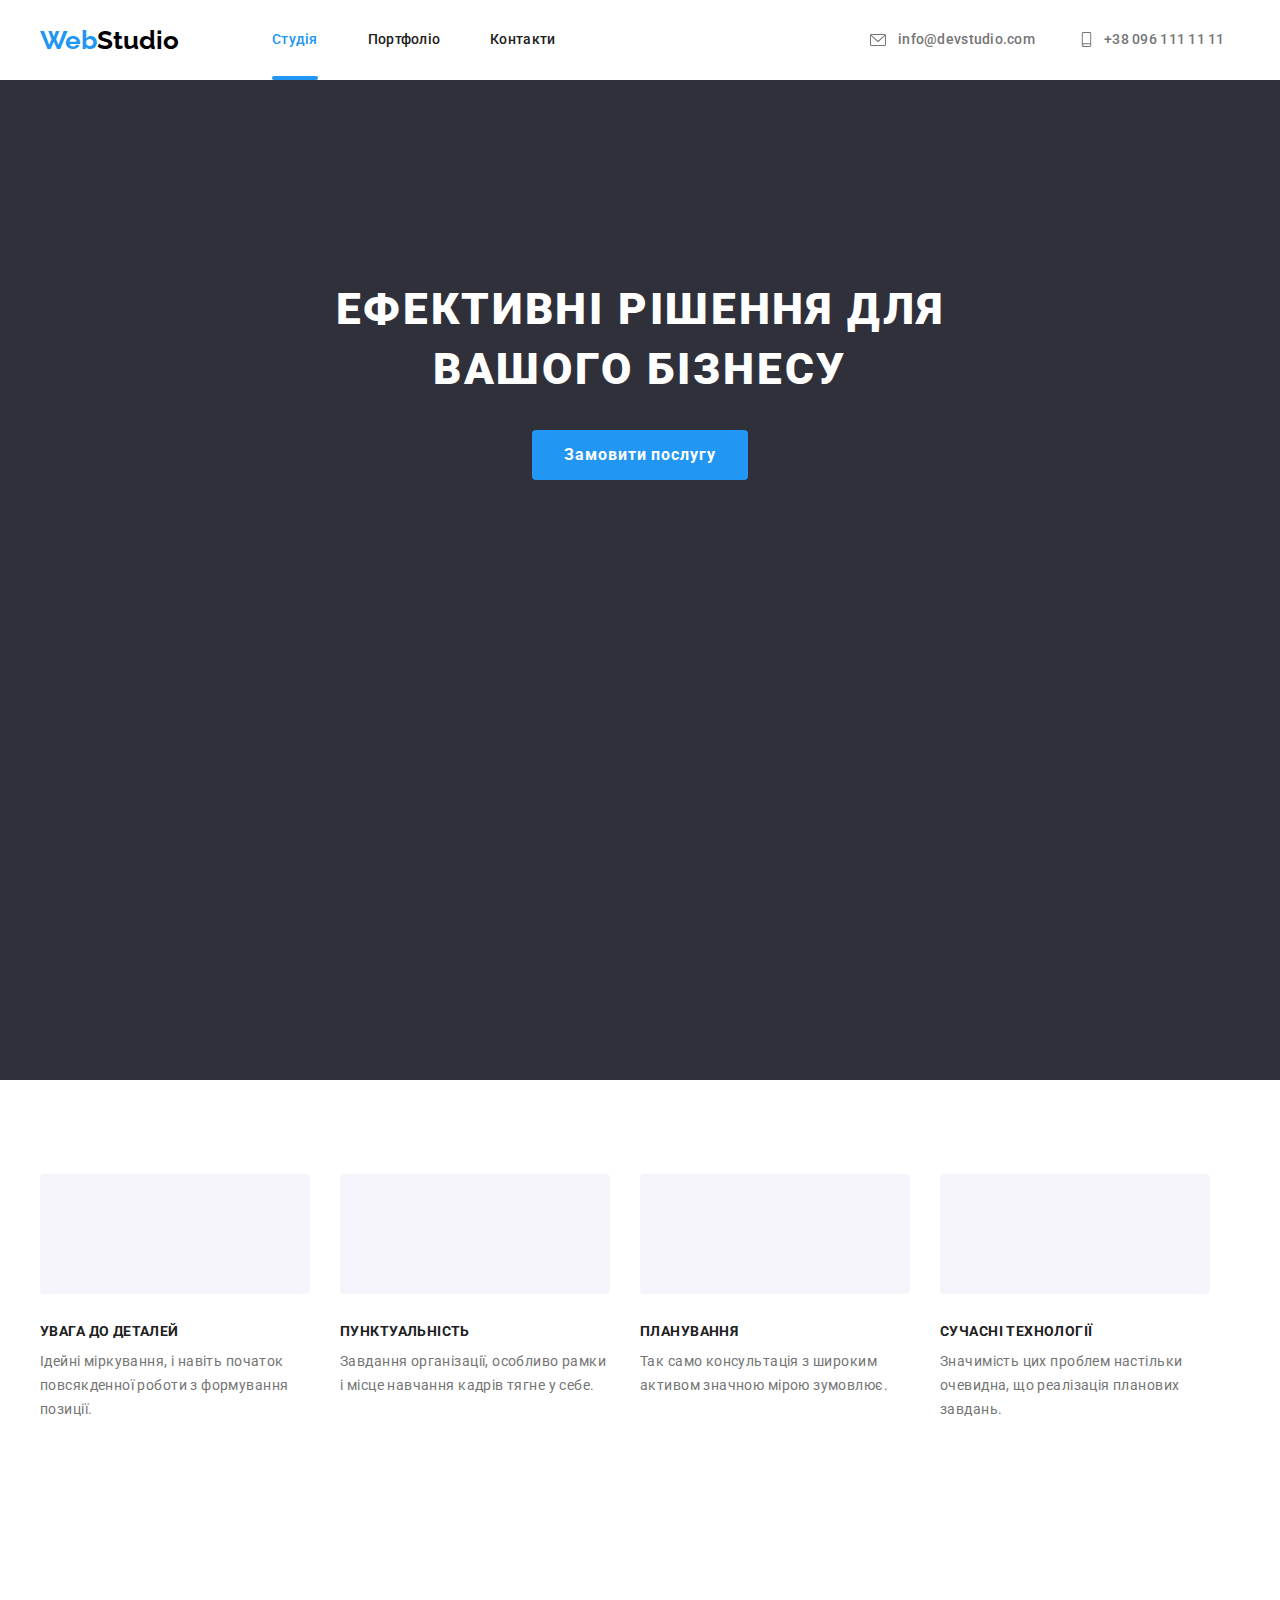
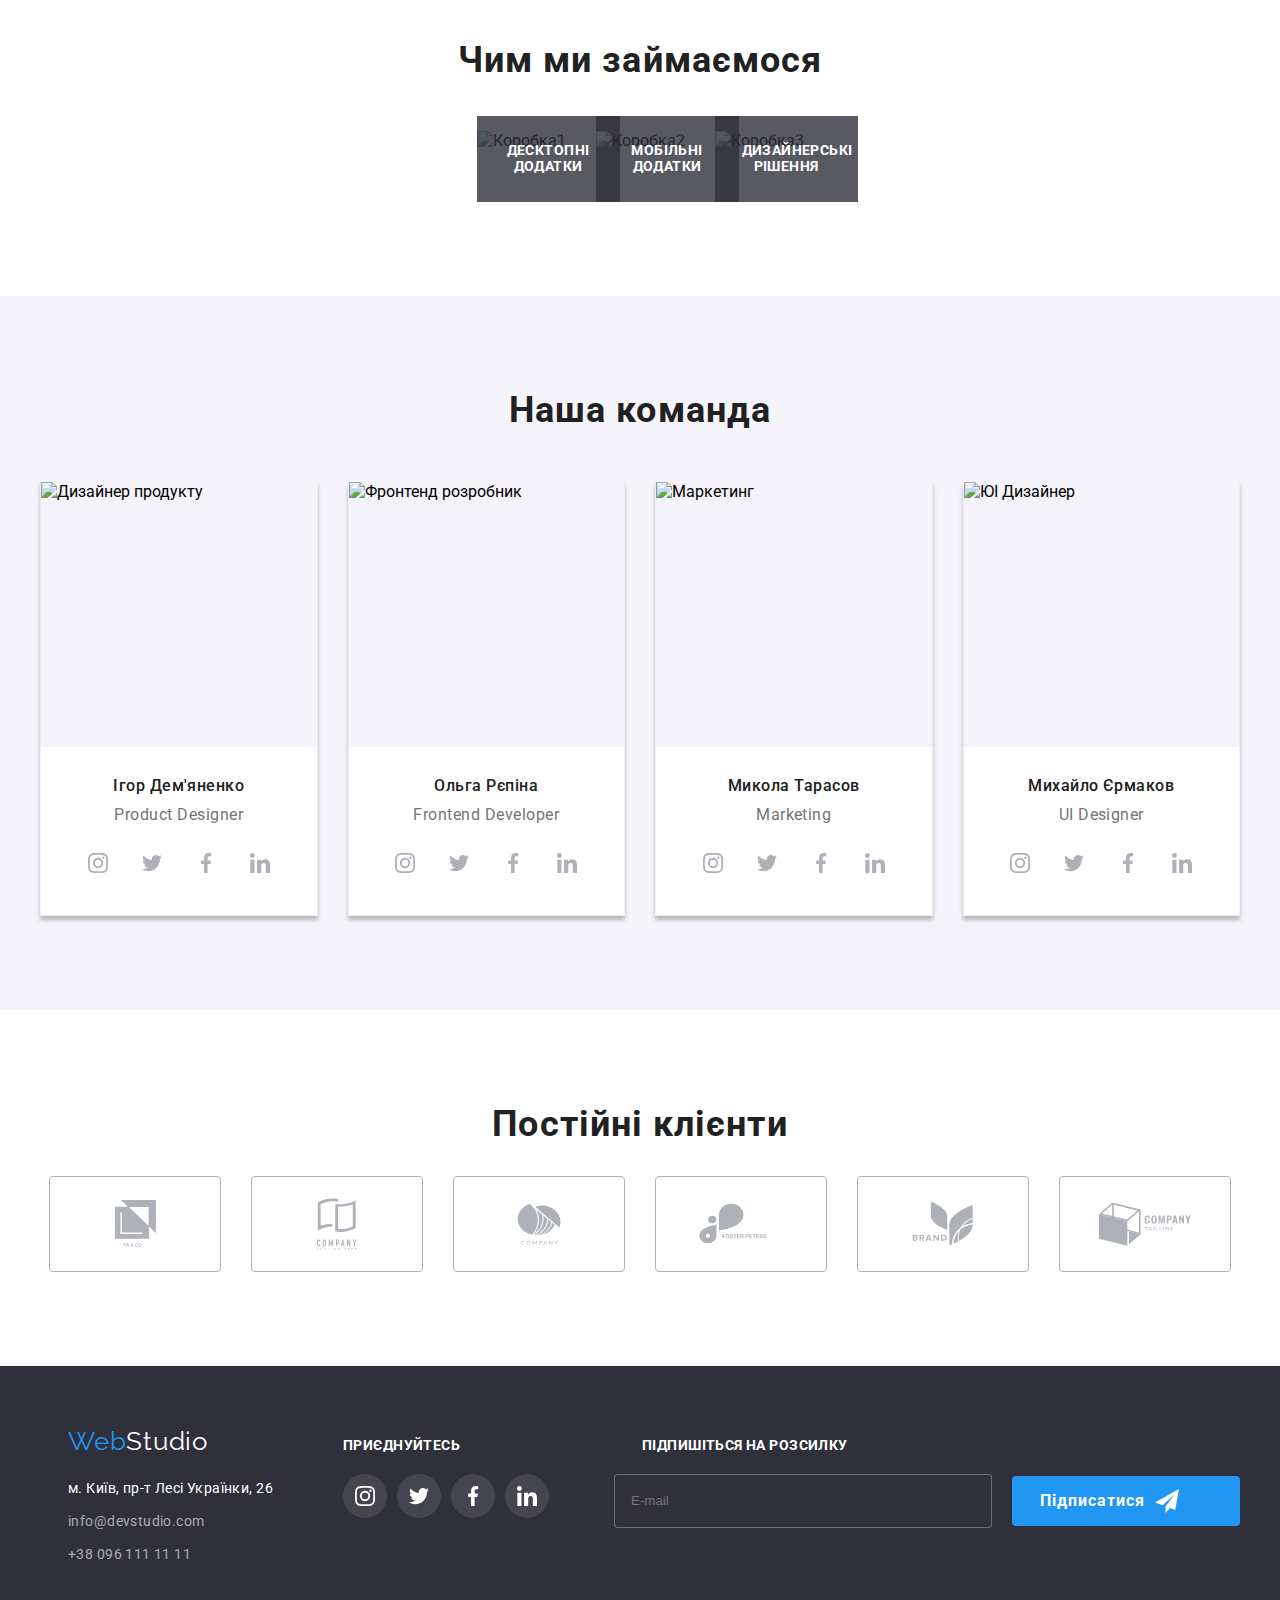
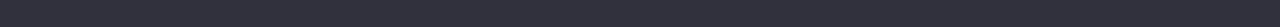
==== commit f1953b97: "2" ====
--- a/index.html
+++ b/index.html
@@ -18,7 +18,7 @@
     />
   </head>
   <body>
-    <header class="navigation">
+    <header class="">
       <div class="container navigation">
       <a href="" class="link logo"><span class="logo-1">Web</span>Studio</a>
       <nav>
@@ -49,7 +49,50 @@
           >
         </li>
       </ul>
+      <button data-mobile-menu-open type="button" class="smartphone_btn">
+              <svg width="40px" height="40px" class="smart_open">
+                 <use href="./images/icons.svg#icon-menu_40px"></use>
+              </svg>
+            </button>
       </div>
+      <!-- <div class="mobile-menu">
+            <div class="close">
+            <button data-modal-close type="button" class="mobile-btn">
+              <svg width="18px" height="18px" class="modal-close">
+                 <use href="./images/icons.svg#icon-close-black-18dp-2-1"></use>
+              </svg>
+            </button>
+            </div>
+            <div class="mobile__nav">
+        <ul class="list mobile__list">
+          <li class="item-mobile">
+            <a href="" class="link mobile_link mob__current ">Студія</a>
+          </li>
+          <li class="item-mobile">
+            <a href="./portfolio.html" class="link mobile_link">Портфоліо</a>
+          </li>
+          <li class="item-mobile">
+            <a href="" class="link mobile_link">Контакти</a>
+          </li>
+        </ul>
+  <ul class="list mobile__cont">
+    <li class="contacts">
+          <a href="tel:+380961111111" class="link contacts__list__phone "
+            >+38 096 111 11 11</a>
+        </li>
+       <li class="contacts">
+          <a href="mailto:info@devstudio.com" class="link contacts__list__mail ">info@devstudio.com</a
+          >
+        </li>
+      </ul>
+      <ul class="list soc__mobile">
+        <li><a class="soc_mobile_link">Instagram</a></li>
+        <li><a class="soc_mobile_link">Twitter</a></li>
+        <li><a class="soc_mobile_link">Facebook</a></li>
+        <li><a class="soc_mobile_link">LinkedIn</a></li>
+      </ul>
+      </div>
+      </div> -->
     </header>
     <main>
       <section class="slogan__section overlay">
@@ -422,7 +465,7 @@
         </ul>
       </div>
     </footer> 
-    <!-- <div class="backdrop is-hidden" data-modal>
+    <div class="backdrop is-hidden" data-modal>
           <div class="modal">
             <div class="close">
             <button data-modal-close type="button" class="modal-btn">
@@ -469,7 +512,7 @@
             </form>
             </div>
           </div>
-        </div> -->
+        </div>
         <script src="./js/modal.js"></script>
   </body>
 </html>
--- a/css/main.min.css
+++ b/css/main.min.css
@@ -1 +1 @@
-body{font-family:"Roboto",sans-serif}.section{padding-top:60px;padding-bottom:60px}@media screen and (min-width: 480px){.section{padding-top:60px;padding-bottom:60px}}@media screen and (min-width: 1200px){.section{padding-top:94px;padding-bottom:94px}}body,h1,h2,h3,ul,li,p{margin:0;padding:0}.link{text-decoration:none}.list{list-style:none;margin:0;padding:0}.container{margin-left:auto;margin-right:auto;width:100%;padding-left:15px;padding-right:15px}@media screen and (min-width: 480px){.container{width:480px}}@media screen and (min-width: 768px){.container{width:768px}}@media screen and (min-width: 1200px){.container{width:1200px}}.navigation{display:flex;align-items:center;margin-left:auto;margin-right:auto}.logo{color:#000;font-family:"Raleway","Arial",Raleway;font-weight:700;font-size:24px;line-height:1.19}@media screen and (min-width: 1200px){.logo{font-size:26px}}.logo-1{color:#2196f3}.navigation__list{display:flex;flex-wrap:nowrap;margin-left:87px;font-weight:500;font-size:14px;line-height:1.14;letter-spacing:.02em}.navigation__list .item:not(:last-child){margin-right:50px}.navigation__list .current{color:#2196f3}@media screen and (min-width: 1200px){.navigation__list{margin-left:93px}}.navigation__list .navigation__link:hover,.navigation__list .navigation__link:focus{color:#2196f3;transition:250ms cubic-bezier(0.4, 0, 0.2, 1)}.contacts{display:flex;align-items:center;width:161px;height:16px}.contacts:hover .contacts__list,.contacts:focus .contacts__list{color:#2196f3;transition:250ms cubic-bezier(0.4, 0, 0.2, 1)}.cont-icon{margin-right:10px;fill:#757575}.navigation__link{color:#212121;display:block;padding-top:32px;padding-bottom:32px;transition:250ms cubic-bezier(0.4, 0, 0.2, 1)}.nav-portfolio{border-bottom-width:1px;border-bottom-style:solid;border-bottom-color:#ececec}.item{position:relative}.current::after{position:absolute;content:" ";left:0;bottom:0;display:block;width:100%;height:4px;background-color:#2196f3;border-radius:2px}.connection{display:flex;flex-wrap:wrap;justify-content:left;text-align:left;margin-left:96px;font-weight:500;font-size:12px;line-height:1.14;letter-spacing:.02em}@media screen and (min-width: 1200px){.connection{margin-right:0px;margin-left:auto;font-size:14px}.connection .contacts:not(:last-child){margin-right:50px}}.contacts__list{display:inline-flex;align-items:center;color:#757575;padding-top:32px;padding-bottom:32px;transition:250ms cubic-bezier(0.4, 0, 0.2, 1)}.contacts__list:hover .connection__icons,.contacts__list:focus .connection__icons{fill:#2196f3;transition:250ms cubic-bezier(0.4, 0, 0.2, 1)}.connection__icons{fill:#757575;margin-right:10px;transition:250ms cubic-bezier(0.4, 0, 0.2, 1)}.slogan__section{background-color:#2f303a;padding-top:118px;padding-bottom:118px;padding-bottom:auto;width:100%}@media screen and (min-width: 1200px){.slogan__section{padding-top:200px;padding-bottom:200px}}.overlay{width:100%;height:auto;margin-left:auto;margin-right:auto;background-image:linear-gradient(rgba(47, 48, 58, 0.4), rgba(47, 48, 58, 0.4)),url("../images/Header img.jpg");background-size:cover;background-repeat:no-repeat;background-position:center}@media(min-device-pixel-ratio: 2),(-webkit-min-device-pixel-ratio: 2),(min-resolution: 192dpi),(min-resolution: 2dppx){.overlay{background-image:linear-gradient(rgba(47, 48, 58, 0.4), rgba(47, 48, 58, 0.4)),url("../images/Header img-2x.jpg")}}@media screen and (min-width: 480px){.overlay{background-image:linear-gradient(rgba(47, 48, 58, 0.4), rgba(47, 48, 58, 0.4)),url("../images/Header img.jpg")}}@media screen and (min-width: 480px)and (min-device-pixel-ratio: 2),screen and (min-width: 480px)and (-webkit-min-device-pixel-ratio: 2),screen and (min-width: 480px)and (min-resolution: 192dpi),screen and (min-width: 480px)and (min-resolution: 2dppx){.overlay{background-image:linear-gradient(rgba(47, 48, 58, 0.4), rgba(47, 48, 58, 0.4)),url("../images/Header img-2x.jpg")}}@media screen and (min-width: 768px){.overlay{background-image:linear-gradient(rgba(47, 48, 58, 0.4), rgba(47, 48, 58, 0.4)),url("../images/Header img tab.jpg")}}@media screen and (min-width: 768px)and (min-device-pixel-ratio: 2),screen and (min-width: 768px)and (-webkit-min-device-pixel-ratio: 2),screen and (min-width: 768px)and (min-resolution: 192dpi),screen and (min-width: 768px)and (min-resolution: 2dppx){.overlay{background-image:linear-gradient(rgba(47, 48, 58, 0.4), rgba(47, 48, 58, 0.4)),url(../images/Header\ img\ tab-2x.jpg)}}@media screen and (min-width: 1200px){.overlay{max-width:1600px;height:600px;background-image:linear-gradient(rgba(47, 48, 58, 0.4), rgba(47, 48, 58, 0.4)),url("../images/Img (13) (1).jpg")}}@media screen and (min-width: 1200px)and (min-device-pixel-ratio: 2),screen and (min-width: 1200px)and (-webkit-min-device-pixel-ratio: 2),screen and (min-width: 1200px)and (min-resolution: 192dpi),screen and (min-width: 1200px)and (min-resolution: 2dppx){.overlay{background-image:linear-gradient(rgba(47, 48, 58, 0.4), rgba(47, 48, 58, 0.4)),url("../images/Img (15)-2x.jpg")}}.slogan__title{margin-left:auto;margin-right:auto;width:100%;margin-bottom:30px;margin-top:0;font-weight:900;font-size:26px;line-height:1.36;text-align:center;letter-spacing:.06em;text-transform:uppercase;color:#fff}@media screen and (min-width: 480px){.slogan__title{width:360px}}@media screen and (min-width: 768px){.slogan__title{width:360px}}@media screen and (min-width: 1200px){.slogan__title{width:696px;font-size:44px}}.slogan__btn{display:inline-block;border-radius:4px;padding:10px 32px;min-width:216;text-align:center;border:#2196f3;margin-left:auto;margin-right:auto;font-family:inherit;font-weight:700;font-size:16px;line-height:1.87;display:flex;align-items:center;letter-spacing:.06em;color:#fff;background-color:#2196f3}.portfolio-button-list{display:flex;align-items:left;flex-wrap:wrap;gap:15px;width:100%}@media screen and (min-width: 768px){.portfolio-button-list{justify-content:center}}.portfolio-button{display:inline-block}.portfolio-btn{display:inline-block;border-radius:4px;padding:6px 22px;min-width:73px;text-align:center;border:#f5f4fa;margin-left:auto;margin-right:auto;font-family:inherit;font-weight:500;font-size:16px;line-height:1.62;text-align:center;letter-spacing:.03em;color:#212121;background-color:#f5f4fa;transition:250ms cubic-bezier(0.4, 0, 0.2, 1)}.portfolio-btn:hover,.portfolio-btn:focus{color:#fff;background-color:#2196f3;box-shadow:0px 3px 1px rgba(0,0,0,.1),0px 1px 2px rgba(0,0,0,.08),0px 2px 2px rgba(0,0,0,.12);transition:250ms cubic-bezier(0.4, 0, 0.2, 1)}.portfolio-images{display:flex;flex-wrap:wrap;margin-top:50px;gap:30px;width:100%}.images{width:370px;margin-top:30px}.images{max-width:450px;margin-top:0;box-shadow:drop-shadow(0px 4px 4px rgba(0, 0, 0, 0.25));transition:250ms cubic-bezier(0.4, 0, 0.2, 1)}.images:hover,.images:focus{box-shadow:0px 1px 1px rgba(0,0,0,.12),0px 4px 4px rgba(0,0,0,.06),1px 4px 6px rgba(0,0,0,.16);transition:250ms cubic-bezier(0.4, 0, 0.2, 1)}@media screen and (min-width: 480px){.images{max-width:450px}}@media screen and (min-width: 768px){.images{max-width:354px}}@media screen and (min-width: 1200px){.images{max-width:370px}}.images:hover .portfolio-img,.images:focus .portfolio-img{transform:translateY(0);opacity:1}.img-margin{margin-top:30px}.portfolio-item{position:relative;overflow:hidden}.portfolio-img{position:absolute;top:0;font-style:normal;font-size:18px;line-height:1.71;letter-spacing:.03em;color:#fff;background-color:rgba(33,150,243,.9);padding:63px 24px;height:100%;opacity:0;transform:translateY(100%);transition:transform 250ms cubic-bezier(0.4, 0, 0.2, 1)}.box{padding:20px 24px;box-sizing:border-box;max-width:450px;border-top-width:0;border-top-style:solid;border-top-color:#eee;border-right-width:1px;border-right-style:solid;border-right-color:#eee;border-bottom-width:1px;border-bottom-style:solid;border-bottom-color:#eee;border-left-width:1px;border-left-style:solid;border-left-color:#eee}@media screen and (min-width: 768px){.box{height:146px}}@media screen and (min-width: 1200px){.box{height:auto;max-width:370px}}.works{font-size:18px;line-height:2;letter-spacing:.06em;color:#212121}.advntg-icon::before{display:block;content:" ";height:120px;border-radius:4px;margin-bottom:30px;outline:1px,solid,#f5f4fa;background-repeat:no-repeat;background-position:center;background-color:#f5f4fa}@media screen and (min-width: 480px){.advntg-icon::before{width:450px}}@media screen and (min-width: 768px){.advntg-icon::before{width:354px}}@media screen and (min-width: 1200px){.advntg-icon::before{width:270px}}.advntg-icon1::before{background-image:url("../images/antenna 1.svg");background-size:70px;background-repeat:no-repeat;background-position:center;background-color:#f5f4fa}.advntg-icon2::before{background-image:url("../images/clock 1.svg");background-size:70px;background-repeat:no-repeat;background-position:center;background-color:#f5f4fa}.advntg-icon3::before{background-image:url("../images/diagram 1.svg");background-size:70px;background-repeat:no-repeat;background-position:center;background-color:#f5f4fa}.advntg-icon4::before{background-image:url("../images/astronaut 1.svg");background-size:70px;background-repeat:no-repeat;background-position:center;background-color:#f5f4fa}.advntg-section{padding-top:60px;padding-bottom:60px}@media screen and (min-width: 480px){.advntg-section{padding-top:60px;padding-bottom:60px}}@media screen and (min-width: 1200px){.advntg-section{padding-top:94px;padding-bottom:94px}}.studio-advantages{display:flex;flex-wrap:wrap;width:100%}@media screen and (min-width: 480px){.studio-advantages{flex-wrap:wrap}}@media screen and (min-width: 1200px){.studio-advantages{flex-wrap:nowrap;width:100%}}.advntg-list{width:100%}@media screen and (min-width: 480px){.advntg-list{width:100%}}@media screen and (min-width: 768px){.advntg-list{width:calc((100% - 60px)/2);margin-right:30px}}@media screen and (min-width: 1200px){.advntg-list{margin-bottom:0px;width:270px}.advntg-list .studio-advantages .advntg-list:not(:last-child){margin-right:30px}}.adventages-list{font-weight:700;font-size:14px;line-height:1.14;letter-spacing:.03em;text-transform:uppercase;color:#212121}@media screen and (min-width: 480px){.adventages-list{text-align:center}}@media screen and (min-width: 768px){.adventages-list{text-align:left}}.advantages{margin-top:10px;margin-bottom:0;font-size:14px;line-height:1.71;letter-spacing:.03em;color:#757575}@media screen and (min-width: 480px){.img__section{position:absolute;width:1px;height:1px;margin:-1px;border:0;padding:0;white-space:nowrap;-webkit-clip-path:inset(100%);clip-path:inset(100%);clip:rect(0 0 0 0);overflow:hidden}}.images-collection{display:flex;margin-top:50px;align-items:center;justify-content:center}.images-collection .img-box:not(:last-child){margin-right:30px}.img-box{position:relative}.img-title{position:absolute;bottom:0;font-style:normal;font-weight:700;font-size:14px;line-height:1.14;letter-spacing:.03em;text-transform:uppercase;color:#fff;background-color:rgba(47,48,58,.8);width:100%;padding:27px;text-align:center;opacity:1;transition:250ms cubic-bezier(0.4, 0, 0.2, 1)}.stuff-container{padding-top:30px;padding-bottom:30px;box-sizing:border-box;height:168px;background-color:#fff;border-top-width:0;width:100%}.stuff-section{background-color:#f5f4fa;width:100%}.stuff-list{display:flex;flex-wrap:wrap}@media screen and (min-width: 480px){.stuff-list{margin-top:0px}}@media screen and (min-width: 768px){.stuff-list{gap:30px;margin-top:30px}}@media screen and (min-width: 1200px){.stuff-list{flex-wrap:nowrap;width:100%;margin-top:50px}}.stuff{text-align:center;font-weight:500;font-size:16px;line-height:1.18;letter-spacing:.03em;color:#212121}.stuff-img{width:100%;margin-top:30px;border-right-width:1px;border-right-style:solid;border-right-color:#eee;border-bottom-width:1px;border-bottom-style:solid;border-bottom-color:#eee;border-left-width:1px;border-left-style:solid;border-left-color:#eee;box-shadow:0px 4px 4px rgba(0,0,0,.25)}@media screen and (min-width: 480px){.stuff-img{margin-top:30px}}@media screen and (min-width: 768px){.stuff-img{width:calc((100% - 60px)/2);margin-top:0px}}img{display:block;width:100%;height:auto}.position{text-align:center;margin-top:10px;font-size:16px;line-height:1.18;letter-spacing:.03em;color:#757575}.projects{margin-top:4px;font-size:16px;line-height:1.87;letter-spacing:.03em;color:#757575}.soc-list{display:flex;justify-content:center;align-items:center;margin-top:16px}.soc-list-item{width:44px;height:44px}.soc-list-item:not(:last-child){margin-right:10px}.soc-link{display:flex;justify-content:center;align-items:center;width:100%;height:100%;background-color:#fff;border-radius:50%;transition:250ms cubic-bezier(0.4, 0, 0.2, 1)}.soc-link:hover,.soc-link:focus{background-color:#2196f3;transition:250ms cubic-bezier(0.4, 0, 0.2, 1)}.soc-link:hover .svg-icon,.soc-link:focus .svg-icon{fill:#fff;transition:250ms cubic-bezier(0.4, 0, 0.2, 1)}.svg-icon{height:20px}.svg-icon{fill:#afb1b8;transition:250ms cubic-bezier(0.4, 0, 0.2, 1)}.group__list{display:flex;justify-content:center;align-items:center;margin-top:50px;width:100%;flex-wrap:wrap}@media screen and (min-width: 480px){.group__list{width:100%;gap:30px;flex-wrap:wrap;margin-top:30px}}@media screen and (min-width: 1200px){.group__list{flex-wrap:nowrap;width:100%;gap:0px}.group__list .group__item:not(:last-child){margin-right:30px}}.group__link{display:flex;justify-content:center;align-items:center;border-radius:4px;width:210px;height:94px;width:210px;color:#afb1b8;border:1px solid #afb1b8;margin-bottom:30px;gap:30px;transition:250ms cubic-bezier(0.4, 0, 0.2, 1)}.group__link:hover,.group__link:focus{border:1px solid #2196f3;color:#2196f3;transition:250ms cubic-bezier(0.4, 0, 0.2, 1)}.group__link:hover .group__icon,.group__link:focus .group__icon{fill:#2196f3;transition:250ms cubic-bezier(0.4, 0, 0.2, 1)}@media screen and (min-width: 480px){.group__link{width:210px;margin-right:0px;margin-bottom:0px}}@media screen and (min-width: 768px){.group__link{width:226px}}@media screen and (min-width: 1200px){.group__link{width:170px}.group__link .group__item:not(:last-child){margin-right:30px}}.group__icon{fill:#afb1b8;transition:250ms cubic-bezier(0.4, 0, 0.2, 1)}.group__container{justify-content:center;align-items:center}.footer{padding-top:60px;padding-bottom:60px;background-color:#2f303a;align-items:center;display:block}@media screen and (min-width: 1200px){.footer{display:flex}}.logo-2{display:flex;justify-content:center;font-family:"Raleway";font-size:26px;line-height:1.19;letter-spacing:.03em;color:#fff}@media screen and (min-width: 1200px){.logo-2{justify-content:left}}.studio-address{margin-top:20px}.address{font-style:normal;font-size:14px;line-height:1.71;letter-spacing:.03em;color:rgba(255,255,255,.6);transition:250ms cubic-bezier(0.4, 0, 0.2, 1)}.all-addresses .list-address:not(:last-child){margin-bottom:9px}.address-1{color:#fff}.list-address .address:hover,.list-address .address:focus{color:#2196f3;transition:250ms cubic-bezier(0.4, 0, 0.2, 1)}.soc-title{font-style:normal;font-weight:700;font-size:14px;line-height:1.14;letter-spacing:.03em;text-transform:uppercase;color:#fff;text-align:center}@media screen and (min-width: 1200px){.soc-title{text-align:left}}.soc-footer-list{display:flex;margin-top:20px;flex-wrap:wrap;align-items:center;justify-content:center}.footer-container{text-align:center;align-items:center;justify-content:center}@media screen and (min-width: 768px){.footer-container{display:inline-block;margin-left:auto;margin-right:165px;text-align:center}}@media screen and (min-width: 1200px){.footer-container{text-align:left;margin-right:70px}}.footer-item{background-color:rgba(255,255,255,.1)}.svg-icon-1{fill:#fff}.adress-container{display:block;width:100%;align-items:baseline;justify-content:center}@media screen and (min-width: 768px){.adress-container{display:flex;flex-wrap:wrap}}@media screen and (min-width: 1200px){.adress-container{display:flex;flex-wrap:nowrap}}.footer-container-1{display:block;margin-left:auto;margin-right:auto;margin-top:60px;justify-content:center;text-align:center;align-items:center}@media screen and (min-width: 768px){.footer-container-1{margin-right:auto;margin-top:0px;margin-left:0px}}@media screen and (min-width: 1200px){.footer-container-1{margin-right:93px;margin-left:0px;margin-top:12px;display:block;text-align:left}}.telegram-link{width:200px;height:50px;text-align:center;align-items:center;padding-left:28px;background-color:#2196f3;border-radius:4px;font-family:"Roboto";font-style:normal;font-weight:700;font-size:16px;line-height:30px;display:flex;align-items:center;text-align:center;letter-spacing:.06em;color:#fff}.icon-telegram{margin-left:10px}.footer-container-2{display:block;margin-left:auto;margin-right:auto;width:100%;margin-top:60px;flex-wrap:wrap;justify-content:center;text-align:center;align-items:center}@media screen and (min-width: 1200px){.footer-container-2{margin-left:0px;margin-top:12px;display:block;width:570px;text-align:left}}.telegram{display:block;margin-left:auto;margin-right:auto;min-width:320px}@media screen and (min-width: 480px){.telegram{gap:20px}}@media screen and (min-width: 1200px){.telegram{display:flex;flex-wrap:nowrap;justify-content:center;align-items:center;text-align:left}}.telegram-link{margin-top:20px;display:flex;margin-left:auto;margin-right:auto}.email{margin-top:20px;height:50px;width:300px;border:1px solid rgba(255,255,255,.3);border-radius:4px;background-color:#2f303a;padding-left:16px;outline:none;color:#fff}@media screen and (min-width: 480px){.email{width:450px}}@media screen and (min-width: 1200px){.email{display:flex;width:358px}}.backdrop{position:fixed;top:0;left:0;width:100%;height:100%;background-color:rgba(0,0,0,.2);opacity:1;transition:opacity 250ms cubic-bezier(0.4, 0, 0.2, 1)}.backdrop.is-hidden{opacity:0;pointer-events:none}.backdrop.is-hidden .modal{transform:translate(-50%, -50%) scale(0)}.modal{position:absolute;top:50%;left:50%;height:581px;border-radius:50%;transform:translate(-50%, -50%) scale(1);background-color:#fff;box-shadow:0px 1px 3px rgba(0,0,0,.12),0px 1px 1px rgba(0,0,0,.14),0px 2px 1px rgba(0,0,0,.2);border-radius:4px;transition:transform 250ms cubic-bezier(0.4, 0, 0.2, 1);padding:40px 40px}.modal-btn{position:absolute;top:8px;right:8px;width:30px;height:30px;background-color:rgba(0,0,0,0);border:1px solid rgba(0,0,0,.1019607843);border-radius:50%;display:flex;align-items:center;justify-content:center;cursor:pointer}.modal-btn:hover .modal-close,.modal-btn:focus .modal-close{fill:#2196f3}.modal-title{font-family:"Roboto";font-style:normal;font-weight:700;font-size:20px;line-height:23px;text-align:center;letter-spacing:.03em;color:#212121}.form-field{position:relative;display:flex;flex-direction:column;margin-bottom:10px;font-family:"Roboto";font-style:normal;font-weight:400;font-size:12px;line-height:14px;letter-spacing:.01em;color:#757575}.form-field label{margin-bottom:4px}.form-field input{height:40px;border:1px solid rgba(33,33,33,.2);border-radius:4px;padding-left:42px;transition:250ms cubic-bezier(0.4, 0, 0.2, 1);cursor:pointer}.form-field input:focus,.form-field input:hover{border:1px solid #2196f3;outline:none}.form-field:focus-within>.modal-icon{fill:#2196f3}.form-field:hover>.modal-icon{fill:#2196f3}.form-field-comment{display:flex;flex-direction:column;width:448px;margin-bottom:10px;font-family:"Roboto";font-style:normal;font-weight:400;font-size:12px;line-height:14px;letter-spacing:.01em;color:#757575}.form-field-comment textarea{border:1px solid rgba(33,33,33,.2);border-radius:4px;padding:12px 16px;transition:250ms cubic-bezier(0.4, 0, 0.2, 1)}.form-field-comment textarea:focus,.form-field-comment textarea:hover{border:1px solid #2196f3;outline:none;cursor:pointer}.form-field-comment label{margin-bottom:4px}.form-field-comment textarea::-moz-placeholder{font-family:"Roboto";font-style:normal;font-weight:400;font-size:12px;line-height:14px;letter-spacing:.01em;color:rgba(117,117,117,.5)}.form-field-comment textarea:-ms-input-placeholder{font-family:"Roboto";font-style:normal;font-weight:400;font-size:12px;line-height:14px;letter-spacing:.01em;color:rgba(117,117,117,.5)}.form-field-comment textarea::placeholder{font-family:"Roboto";font-style:normal;font-weight:400;font-size:12px;line-height:14px;letter-spacing:.01em;color:rgba(117,117,117,.5)}.comment-placeholder{resize:none;width:auto;height:120px;max-height:250px}.modal-form-1{margin-top:12px}.form-btn{display:inline-block;border-radius:4px;margin-top:30px;width:200px;height:50px;text-align:center;justify-content:center;border:#2196f3;margin-left:auto;margin-right:auto;cursor:pointer;font-family:inherit;font-weight:700;font-size:16px;line-height:1.87;display:flex;align-items:center;letter-spacing:.06em;color:#fff;background-color:#2196f3;box-shadow:0px 4px 4px rgba(0,0,0,.15)}.modal-icon{position:absolute;display:flex;top:50%;margin-left:12px;transition:250ms cubic-bezier(0.4, 0, 0.2, 1);cursor:pointer}.modal-input-group{margin-top:20px;justify-content:center;text-align:center}.modal-politic-label{display:flex;align-items:center;font-family:"Roboto";font-style:normal;font-weight:400;font-size:14px;line-height:24px;justify-content:center;text-align:center;letter-spacing:.03em;cursor:pointer;color:#757575}.modal-politic-label::before{content:"";width:16px;height:15px;border:2px solid #212121;border-radius:2px;display:block;margin-right:8px;transition:250ms cubic-bezier(0.4, 0, 0.2, 1);justify-content:center;align-items:center;cursor:pointer}.modal-politic-check:checked+label::before{border:none;background-image:url("..//images/Vector (1).svg");background-repeat:no-repeat;background-position:center;background-color:#2196f3;width:16px;height:15px}.chackbox-link{font-family:"Roboto";margin-left:4px;font-style:normal;font-weight:400;font-size:14px;line-height:24px;color:#2196f3;letter-spacing:.03em;-webkit-text-decoration-line:underline;text-decoration-line:underline}.modal-close{transition:250ms cubic-bezier(0.4, 0, 0.2, 1);cursor:pointer}.visually-hidden{position:absolute;width:1px;height:1px;margin:-1px;border:0;padding:0;white-space:nowrap;-webkit-clip-path:inset(100%);clip-path:inset(100%);clip:rect(0 0 0 0);overflow:hidden}.main-btn{display:inline-block;border-radius:4px;padding:10px 32px;min-width:216;text-align:center;border:#2196f3;margin-left:auto;margin-right:auto;font-family:inherit;font-weight:700;font-size:16px;line-height:1.87;display:flex;align-items:center;letter-spacing:.06em;color:#fff;background-color:#2196f3}.portfolio-button-list{display:flex;align-items:center}.portfolio-btn{display:inline-block;border-radius:4px;padding:6px 22px;min-width:73px;text-align:center;border:#f5f4fa;margin-left:auto;margin-right:auto;font-family:inherit;font-weight:500;font-size:16px;line-height:1.62;text-align:center;letter-spacing:.03em;color:#212121;background-color:#f5f4fa;transition:250ms cubic-bezier(0.4, 0, 0.2, 1)}.portfolio-btn:hover,.portfolio-btn:focus{color:#fff;background-color:#2196f3;box-shadow:0px 3px 1px rgba(0,0,0,.1),0px 1px 2px rgba(0,0,0,.08),0px 2px 2px rgba(0,0,0,.12);transition:250ms cubic-bezier(0.4, 0, 0.2, 1)}.title{display:flex;justify-content:center;font-size:36px;line-height:1.16;text-align:center;letter-spacing:.03em;color:#212121}@media screen and (min-width: 480px){.title{font-size:28px}}@media screen and (min-width: 1200px){.title{font-size:36px}}/*# sourceMappingURL=main.min.css.map */+body{font-family:"Roboto",sans-serif}.section{padding-top:60px;padding-bottom:60px}@media screen and (min-width: 480px){.section{padding-top:60px;padding-bottom:60px}}@media screen and (min-width: 1200px){.section{padding-top:94px;padding-bottom:94px}}body,h1,h2,h3,ul,li,p{margin:0;padding:0}.link{text-decoration:none}.list{list-style:none;margin:0;padding:0}.container{margin-left:auto;margin-right:auto;width:100%;padding-left:15px;padding-right:15px}@media screen and (min-width: 480px){.container{width:480px}}@media screen and (min-width: 768px){.container{width:768px}}@media screen and (min-width: 1200px){.container{width:1200px}}header{position:relative}.navigation{display:flex;align-items:center;margin-left:auto;margin-right:auto;padding-top:16px;padding-bottom:16px}@media screen and (min-width: 768px){.navigation{padding-top:0px;padding-bottom:0px}}.logo{color:#000;font-family:"Raleway","Arial",Raleway;font-weight:700;font-size:24px;line-height:1.19}@media screen and (min-width: 1200px){.logo{font-size:26px}}.logo-1{color:#2196f3}.navigation__list{display:none;flex-wrap:nowrap;margin-left:87px;font-weight:500;font-size:14px;line-height:1.14;letter-spacing:.02em}.navigation__list .item:not(:last-child){margin-right:50px}.navigation__list .current{color:#2196f3}@media screen and (min-width: 768px){.navigation__list{display:flex}}@media screen and (min-width: 1200px){.navigation__list{margin-left:93px}}.navigation__list .navigation__link:hover,.navigation__list .navigation__link:focus{color:#2196f3;transition:250ms cubic-bezier(0.4, 0, 0.2, 1)}.contacts{display:flex;align-items:center;width:161px;height:16px}.contacts:hover .contacts__list,.contacts:focus .contacts__list{color:#2196f3;transition:250ms cubic-bezier(0.4, 0, 0.2, 1)}.cont-icon{margin-right:10px;fill:#757575}.navigation__link{color:#212121;display:block;padding-top:32px;padding-bottom:32px;transition:250ms cubic-bezier(0.4, 0, 0.2, 1)}.nav-portfolio{border-bottom-width:1px;border-bottom-style:solid;border-bottom-color:#ececec}.item{position:relative}.current::after{position:absolute;content:" ";left:0;bottom:0;display:block;width:100%;height:4px;background-color:#2196f3;border-radius:2px}.connection{display:none;flex-wrap:wrap;justify-content:left;text-align:left;margin-left:96px;font-weight:500;font-size:12px;line-height:1.14;letter-spacing:.02em}@media screen and (min-width: 768px){.connection{display:flex}}@media screen and (min-width: 1200px){.connection{margin-right:0px;margin-left:auto;font-size:14px}.connection .contacts:not(:last-child){margin-right:50px}}.contacts__list{display:inline-flex;align-items:center;color:#757575;padding-top:32px;padding-bottom:32px;transition:250ms cubic-bezier(0.4, 0, 0.2, 1)}.contacts__list:hover .connection__icons,.contacts__list:focus .connection__icons{fill:#2196f3;transition:250ms cubic-bezier(0.4, 0, 0.2, 1)}.connection__icons{fill:#757575;margin-right:10px;transition:250ms cubic-bezier(0.4, 0, 0.2, 1)}.smartphone_btn{background-color:#fff;border:none;margin-left:auto;padding-left:10px}@media screen and (min-width: 768px){.smartphone_btn{display:none}}.mobile-menu{position:fixed;width:100vw;height:100vh;background-color:#fff;top:0px;left:0px;right:0px}.mobile__list{display:block}.mobile__list>li:not(:last-child){margin-bottom:35px}.mobile_link{font-family:"Roboto";font-style:normal;font-weight:500;font-size:40px;line-height:47px;letter-spacing:.02em;color:#212121;display:block;transition:250ms cubic-bezier(0.4, 0, 0.2, 1)}.mob__current{color:#2196f3}.mobile-btn{position:absolute;top:8px;right:8px;width:30px;height:30px;background-color:rgba(0,0,0,0);border:none;border-radius:50%;display:flex;align-items:center;justify-content:center;cursor:pointer}.mobile-btn:hover .modal-close,.mobile-btn:focus .modal-close{fill:#2196f3}.mobile__nav{padding-left:40px;padding-top:48px;padding-bottom:48px;display:flex;flex-direction:column;height:100vh;justify-content:space-between}.contacts__list__phone{width:296px;font-family:"Roboto";font-style:normal;font-weight:500;font-size:34px;line-height:40px;letter-spacing:.02em;color:#2196f3}.contacts__list__mail{font-family:"Roboto";font-style:normal;font-weight:500;font-size:24px;line-height:28px;letter-spacing:.02em;color:#757575}.soc__mobile{display:flex;flex-wrap:nowrap}.soc__mobile>li:not(:last-child){margin-right:20px}.soc_mobile_link{font-family:"Roboto";font-style:normal;font-weight:500;font-size:16px;line-height:22px;letter-spacing:.02em;color:#2196f3}.soc_mobile_link::after{margin-left:10px;content:" ";position:absolute;width:0px;height:22px;display:inline;border:1px solid rgba(33,33,33,.2)}.slogan__section{background-color:#2f303a;padding-top:118px;padding-bottom:118px;padding-bottom:auto;width:100%}@media screen and (min-width: 1200px){.slogan__section{padding-top:200px;padding-bottom:200px}}.overlay{width:100%;height:auto;margin-left:auto;margin-right:auto;background-image:linear-gradient(rgba(47, 48, 58, 0.4), rgba(47, 48, 58, 0.4)),url("../images/Header img.jpg");background-size:cover;background-repeat:no-repeat;background-position:center}@media(min-device-pixel-ratio: 2),(-webkit-min-device-pixel-ratio: 2),(min-resolution: 192dpi),(min-resolution: 2dppx){.overlay{background-image:linear-gradient(rgba(47, 48, 58, 0.4), rgba(47, 48, 58, 0.4)),url("../images/Header img-2x.jpg")}}@media screen and (min-width: 480px){.overlay{background-image:linear-gradient(rgba(47, 48, 58, 0.4), rgba(47, 48, 58, 0.4)),url("../images/Header img.jpg")}}@media screen and (min-width: 480px)and (min-device-pixel-ratio: 2),screen and (min-width: 480px)and (-webkit-min-device-pixel-ratio: 2),screen and (min-width: 480px)and (min-resolution: 192dpi),screen and (min-width: 480px)and (min-resolution: 2dppx){.overlay{background-image:linear-gradient(rgba(47, 48, 58, 0.4), rgba(47, 48, 58, 0.4)),url("../images/Header img-2x.jpg")}}@media screen and (min-width: 768px){.overlay{background-image:linear-gradient(rgba(47, 48, 58, 0.4), rgba(47, 48, 58, 0.4)),url("../images/Header img tab.jpg")}}@media screen and (min-width: 768px)and (min-device-pixel-ratio: 2),screen and (min-width: 768px)and (-webkit-min-device-pixel-ratio: 2),screen and (min-width: 768px)and (min-resolution: 192dpi),screen and (min-width: 768px)and (min-resolution: 2dppx){.overlay{background-image:linear-gradient(rgba(47, 48, 58, 0.4), rgba(47, 48, 58, 0.4)),url(../images/Header\ img\ tab-2x.jpg)}}@media screen and (min-width: 1200px){.overlay{max-width:1600px;height:600px;background-image:linear-gradient(rgba(47, 48, 58, 0.4), rgba(47, 48, 58, 0.4)),url("../images/Img (13) (1).jpg")}}@media screen and (min-width: 1200px)and (min-device-pixel-ratio: 2),screen and (min-width: 1200px)and (-webkit-min-device-pixel-ratio: 2),screen and (min-width: 1200px)and (min-resolution: 192dpi),screen and (min-width: 1200px)and (min-resolution: 2dppx){.overlay{background-image:linear-gradient(rgba(47, 48, 58, 0.4), rgba(47, 48, 58, 0.4)),url("../images/Img (15)-2x.jpg")}}.slogan__title{margin-left:auto;margin-right:auto;width:100%;margin-bottom:30px;margin-top:0;font-weight:900;font-size:26px;line-height:1.36;text-align:center;letter-spacing:.06em;text-transform:uppercase;color:#fff}@media screen and (min-width: 480px){.slogan__title{width:360px}}@media screen and (min-width: 768px){.slogan__title{width:360px}}@media screen and (min-width: 1200px){.slogan__title{width:696px;font-size:44px}}.slogan__btn{display:inline-block;border-radius:4px;padding:10px 32px;min-width:216;text-align:center;border:#2196f3;margin-left:auto;margin-right:auto;font-family:inherit;font-weight:700;font-size:16px;line-height:1.87;display:flex;align-items:center;letter-spacing:.06em;color:#fff;background-color:#2196f3}.portfolio-button-list{display:flex;align-items:left;flex-wrap:wrap;gap:15px;width:100%}@media screen and (min-width: 768px){.portfolio-button-list{justify-content:center}}.portfolio-button{display:inline-block}.portfolio-btn{display:inline-block;border-radius:4px;padding:6px 22px;min-width:73px;text-align:center;border:#f5f4fa;margin-left:auto;margin-right:auto;font-family:inherit;font-weight:500;font-size:16px;line-height:1.62;text-align:center;letter-spacing:.03em;color:#212121;background-color:#f5f4fa;transition:250ms cubic-bezier(0.4, 0, 0.2, 1)}.portfolio-btn:hover,.portfolio-btn:focus{color:#fff;background-color:#2196f3;box-shadow:0px 3px 1px rgba(0,0,0,.1),0px 1px 2px rgba(0,0,0,.08),0px 2px 2px rgba(0,0,0,.12);transition:250ms cubic-bezier(0.4, 0, 0.2, 1)}.portfolio-images{display:flex;flex-wrap:wrap;margin-top:50px;gap:30px;width:100%}.images{width:370px;margin-top:30px}.images{max-width:450px;margin-top:0;box-shadow:drop-shadow(0px 4px 4px rgba(0, 0, 0, 0.25));transition:250ms cubic-bezier(0.4, 0, 0.2, 1)}.images:hover,.images:focus{box-shadow:0px 1px 1px rgba(0,0,0,.12),0px 4px 4px rgba(0,0,0,.06),1px 4px 6px rgba(0,0,0,.16);transition:250ms cubic-bezier(0.4, 0, 0.2, 1)}@media screen and (min-width: 480px){.images{max-width:450px}}@media screen and (min-width: 768px){.images{max-width:354px}}@media screen and (min-width: 1200px){.images{max-width:370px}}.images:hover .portfolio-img,.images:focus .portfolio-img{transform:translateY(0);opacity:1}.img-margin{margin-top:30px}.portfolio-item{position:relative;overflow:hidden}.portfolio-img{position:absolute;top:0;font-style:normal;font-size:18px;line-height:1.71;letter-spacing:.03em;color:#fff;background-color:rgba(33,150,243,.9);padding:63px 24px;height:100%;opacity:0;transform:translateY(100%);transition:transform 250ms cubic-bezier(0.4, 0, 0.2, 1)}.box{padding:20px 24px;box-sizing:border-box;max-width:450px;border-top-width:0;border-top-style:solid;border-top-color:#eee;border-right-width:1px;border-right-style:solid;border-right-color:#eee;border-bottom-width:1px;border-bottom-style:solid;border-bottom-color:#eee;border-left-width:1px;border-left-style:solid;border-left-color:#eee}@media screen and (min-width: 768px){.box{height:146px}}@media screen and (min-width: 1200px){.box{height:auto;max-width:370px}}.works{font-size:18px;line-height:2;letter-spacing:.06em;color:#212121}.advntg-icon::before{display:block;content:" ";height:120px;border-radius:4px;margin-bottom:30px;outline:1px,solid,#f5f4fa;background-repeat:no-repeat;background-position:center;background-color:#f5f4fa}@media screen and (min-width: 480px){.advntg-icon::before{width:450px}}@media screen and (min-width: 768px){.advntg-icon::before{width:354px}}@media screen and (min-width: 1200px){.advntg-icon::before{width:270px}}.advntg-icon1::before{background-image:url("../images/antenna 1.svg");background-size:70px;background-repeat:no-repeat;background-position:center;background-color:#f5f4fa}.advntg-icon2::before{background-image:url("../images/clock 1.svg");background-size:70px;background-repeat:no-repeat;background-position:center;background-color:#f5f4fa}.advntg-icon3::before{background-image:url("../images/diagram 1.svg");background-size:70px;background-repeat:no-repeat;background-position:center;background-color:#f5f4fa}.advntg-icon4::before{background-image:url("../images/astronaut 1.svg");background-size:70px;background-repeat:no-repeat;background-position:center;background-color:#f5f4fa}.advntg-section{padding-top:60px;padding-bottom:60px}@media screen and (min-width: 480px){.advntg-section{padding-top:60px;padding-bottom:60px}}@media screen and (min-width: 1200px){.advntg-section{padding-top:94px;padding-bottom:94px}}.studio-advantages{display:flex;flex-wrap:wrap;width:100%}@media screen and (min-width: 480px){.studio-advantages{flex-wrap:wrap}}@media screen and (min-width: 1200px){.studio-advantages{flex-wrap:nowrap;width:100%}}.studio-advantages>li:not(:last-child){margin-bottom:30px}.advntg-list{width:100%}@media screen and (min-width: 480px){.advntg-list{width:100%}.advntg-list .advntg-list:not(:last-child){margin-bottom:30px}}@media screen and (min-width: 768px){.advntg-list{width:calc((100% - 60px)/2);margin-right:30px}}@media screen and (min-width: 1200px){.advntg-list{margin-bottom:0px;width:270px}.advntg-list .studio-advantages .advntg-list:not(:last-child){margin-right:30px}}.adventages-list{font-weight:700;font-size:14px;line-height:1.14;letter-spacing:.03em;text-transform:uppercase;color:#212121}@media screen and (min-width: 480px){.adventages-list{text-align:center}}@media screen and (min-width: 768px){.adventages-list{text-align:left}}.advantages{margin-top:10px;margin-bottom:0;font-size:14px;line-height:1.71;letter-spacing:.03em;color:#757575}.img__section{display:none}@media screen and (min-width: 1200px){.img__section{display:flex}}.images-collection{display:flex;margin-top:50px;align-items:center;justify-content:center}.images-collection .img-box:not(:last-child){margin-right:30px}.img-box{position:relative}.img-title{position:absolute;bottom:0;font-style:normal;font-weight:700;font-size:14px;line-height:1.14;letter-spacing:.03em;text-transform:uppercase;color:#fff;background-color:rgba(47,48,58,.8);width:100%;padding:27px;text-align:center;opacity:1;transition:250ms cubic-bezier(0.4, 0, 0.2, 1)}.stuff-container{padding-top:30px;padding-bottom:30px;box-sizing:border-box;height:168px;background-color:#fff;border-top-width:0;width:100%}.stuff-section{background-color:#f5f4fa;width:100%}.stuff-list{display:flex;flex-wrap:wrap}@media screen and (min-width: 480px){.stuff-list{margin-top:0px}}@media screen and (min-width: 768px){.stuff-list{gap:30px;margin-top:30px}}@media screen and (min-width: 1200px){.stuff-list{flex-wrap:nowrap;width:100%;margin-top:50px}}.stuff{text-align:center;font-weight:500;font-size:16px;line-height:1.18;letter-spacing:.03em;color:#212121}.stuff-img{width:100%;margin-top:30px;border-right-width:1px;border-right-style:solid;border-right-color:#eee;border-bottom-width:1px;border-bottom-style:solid;border-bottom-color:#eee;border-left-width:1px;border-left-style:solid;border-left-color:#eee;box-shadow:0px 4px 4px rgba(0,0,0,.25)}@media screen and (min-width: 480px){.stuff-img{margin-top:30px}}@media screen and (min-width: 768px){.stuff-img{width:calc((100% - 60px)/2);margin-top:0px}}img{display:block;width:100%;height:auto}.position{text-align:center;margin-top:10px;font-size:16px;line-height:1.18;letter-spacing:.03em;color:#757575}.projects{margin-top:4px;font-size:16px;line-height:1.87;letter-spacing:.03em;color:#757575}.soc-list{display:flex;justify-content:center;align-items:center;margin-top:16px}.soc-list-item{width:44px;height:44px}.soc-list-item:not(:last-child){margin-right:10px}.soc-link{display:flex;justify-content:center;align-items:center;width:100%;height:100%;background-color:#fff;border-radius:50%;transition:250ms cubic-bezier(0.4, 0, 0.2, 1)}.soc-link:hover,.soc-link:focus{background-color:#2196f3;transition:250ms cubic-bezier(0.4, 0, 0.2, 1)}.soc-link:hover .svg-icon,.soc-link:focus .svg-icon{fill:#fff;transition:250ms cubic-bezier(0.4, 0, 0.2, 1)}.svg-icon{height:20px}.svg-icon{fill:#afb1b8;transition:250ms cubic-bezier(0.4, 0, 0.2, 1)}.group__list{display:flex;justify-content:center;align-items:center;margin-top:50px;width:100%;flex-wrap:wrap}@media screen and (min-width: 480px){.group__list{width:100%;gap:30px;flex-wrap:wrap;margin-top:30px}}@media screen and (min-width: 1200px){.group__list{flex-wrap:nowrap;width:100%;gap:0px}.group__list .group__item:not(:last-child){margin-right:30px}}.group__link{display:flex;justify-content:center;align-items:center;border-radius:4px;width:210px;height:94px;width:210px;color:#afb1b8;border:1px solid #afb1b8;margin-bottom:30px;transition:250ms cubic-bezier(0.4, 0, 0.2, 1)}.group__link:hover,.group__link:focus{border:1px solid #2196f3;color:#2196f3;transition:250ms cubic-bezier(0.4, 0, 0.2, 1)}.group__link:hover .group__icon,.group__link:focus .group__icon{fill:#2196f3;transition:250ms cubic-bezier(0.4, 0, 0.2, 1)}@media screen and (min-width: 480px){.group__link{width:210px;margin-right:0px;margin-bottom:0px}}@media screen and (min-width: 768px){.group__link{width:226px}}@media screen and (min-width: 1200px){.group__link{width:170px}.group__link .group__item:not(:last-child){margin-right:30px}}.group__icon{fill:#afb1b8;transition:250ms cubic-bezier(0.4, 0, 0.2, 1)}.group__container{justify-content:center;align-items:center;gap:30px}.footer{padding-top:60px;padding-bottom:60px;background-color:#2f303a;align-items:center;display:block}@media screen and (min-width: 1200px){.footer{display:flex}}.logo-2{display:flex;justify-content:center;font-family:"Raleway";font-size:26px;line-height:1.19;letter-spacing:.03em;color:#fff}@media screen and (min-width: 1200px){.logo-2{justify-content:left}}.studio-address{margin-top:20px}.address{font-style:normal;font-size:14px;line-height:1.71;letter-spacing:.03em;color:rgba(255,255,255,.6);transition:250ms cubic-bezier(0.4, 0, 0.2, 1)}.all-addresses .list-address:not(:last-child){margin-bottom:9px}.address-1{color:#fff}.list-address .address:hover,.list-address .address:focus{color:#2196f3;transition:250ms cubic-bezier(0.4, 0, 0.2, 1)}.soc-title{font-style:normal;font-weight:700;font-size:14px;line-height:1.14;letter-spacing:.03em;text-transform:uppercase;color:#fff;text-align:center}@media screen and (min-width: 1200px){.soc-title{text-align:left}}.soc-footer-list{display:flex;margin-top:20px;flex-wrap:wrap;align-items:center;justify-content:center}.footer-container{text-align:center;align-items:center;justify-content:center}@media screen and (min-width: 768px){.footer-container{display:inline-block;margin-left:auto;margin-right:165px;text-align:center}}@media screen and (min-width: 1200px){.footer-container{text-align:left;margin-right:70px}}.footer-item{background-color:rgba(255,255,255,.1)}.svg-icon-1{fill:#fff}.adress-container{display:block;width:100%;align-items:baseline;justify-content:center}@media screen and (min-width: 768px){.adress-container{display:flex;flex-wrap:wrap}}@media screen and (min-width: 1200px){.adress-container{display:flex;flex-wrap:nowrap}}.footer-container-1{display:block;margin-left:auto;margin-right:auto;margin-top:60px;justify-content:center;text-align:center;align-items:center}@media screen and (min-width: 768px){.footer-container-1{margin-right:auto;margin-top:0px;margin-left:0px}}@media screen and (min-width: 1200px){.footer-container-1{margin-right:93px;margin-left:0px;margin-top:12px;display:block;text-align:left}}.telegram-link{width:200px;height:50px;text-align:center;align-items:center;padding-left:28px;background-color:#2196f3;border-radius:4px;font-family:"Roboto";font-style:normal;font-weight:700;font-size:16px;line-height:30px;display:flex;align-items:center;text-align:center;letter-spacing:.06em;color:#fff}.icon-telegram{margin-left:10px}.footer-container-2{display:block;margin-left:auto;margin-right:auto;width:100%;margin-top:60px;flex-wrap:wrap;justify-content:center;text-align:center;align-items:center}@media screen and (min-width: 1200px){.footer-container-2{margin-left:0px;margin-top:12px;display:block;width:570px;text-align:left}}.telegram{display:block;margin-left:auto;margin-right:auto;min-width:320px}@media screen and (min-width: 480px){.telegram{gap:20px}}@media screen and (min-width: 1200px){.telegram{display:flex;flex-wrap:nowrap;justify-content:center;align-items:center;text-align:left}}.telegram-link{margin-top:20px;display:flex;margin-left:auto;margin-right:auto}.email{margin-top:20px;height:50px;width:300px;border:1px solid rgba(255,255,255,.3);border-radius:4px;background-color:#2f303a;padding-left:16px;outline:none;color:#fff}@media screen and (min-width: 480px){.email{width:450px}}@media screen and (min-width: 1200px){.email{display:flex;width:358px}}.backdrop{position:fixed;top:0;left:0;width:100%;height:100%;background-color:rgba(0,0,0,.2);opacity:1;transition:opacity 250ms cubic-bezier(0.4, 0, 0.2, 1)}.backdrop.is-hidden{opacity:0;pointer-events:none}.backdrop.is-hidden .modal{transform:translate(-50%, -50%) scale(0)}.modal{position:absolute;top:50%;left:50%;height:581px;width:100%;margin-left:auto;border-radius:50%;transform:translate(-50%, -50%) scale(1);background-color:#fff;box-shadow:0px 1px 3px rgba(0,0,0,.12),0px 1px 1px rgba(0,0,0,.14),0px 2px 1px rgba(0,0,0,.2);border-radius:4px;transition:transform 250ms cubic-bezier(0.4, 0, 0.2, 1);padding:40px 40px}.modal-btn{position:absolute;top:8px;right:8px;width:30px;height:30px;background-color:rgba(0,0,0,0);border:1px solid rgba(0,0,0,.1019607843);border-radius:50%;display:flex;align-items:center;justify-content:center;cursor:pointer}.modal-btn:hover .modal-close,.modal-btn:focus .modal-close{fill:#2196f3}.modal-title{font-family:"Roboto";font-style:normal;font-weight:700;font-size:20px;line-height:23px;text-align:center;letter-spacing:.03em;color:#212121}.form-field{position:relative;display:flex;flex-direction:column;margin-bottom:10px;font-family:"Roboto";font-style:normal;font-weight:400;font-size:12px;line-height:14px;letter-spacing:.01em;color:#757575}.form-field label{margin-bottom:4px}.form-field input{height:40px;border:1px solid rgba(33,33,33,.2);border-radius:4px;padding-left:42px;transition:250ms cubic-bezier(0.4, 0, 0.2, 1);cursor:pointer}.form-field input:focus,.form-field input:hover{border:1px solid #2196f3;outline:none}.form-field:focus-within>.modal-icon{fill:#2196f3}.form-field:hover>.modal-icon{fill:#2196f3}.form-field-comment{display:flex;flex-direction:column;width:448px;margin-bottom:10px;font-family:"Roboto";font-style:normal;font-weight:400;font-size:12px;line-height:14px;letter-spacing:.01em;color:#757575}.form-field-comment textarea{border:1px solid rgba(33,33,33,.2);border-radius:4px;padding:12px 16px;transition:250ms cubic-bezier(0.4, 0, 0.2, 1)}.form-field-comment textarea:focus,.form-field-comment textarea:hover{border:1px solid #2196f3;outline:none;cursor:pointer}.form-field-comment label{margin-bottom:4px}.form-field-comment textarea::-moz-placeholder{font-family:"Roboto";font-style:normal;font-weight:400;font-size:12px;line-height:14px;letter-spacing:.01em;color:rgba(117,117,117,.5)}.form-field-comment textarea:-ms-input-placeholder{font-family:"Roboto";font-style:normal;font-weight:400;font-size:12px;line-height:14px;letter-spacing:.01em;color:rgba(117,117,117,.5)}.form-field-comment textarea::placeholder{font-family:"Roboto";font-style:normal;font-weight:400;font-size:12px;line-height:14px;letter-spacing:.01em;color:rgba(117,117,117,.5)}.comment-placeholder{resize:none;width:auto;height:120px;max-height:250px}.modal-form-1{margin-top:12px}.form-btn{display:inline-block;border-radius:4px;margin-top:30px;width:200px;height:50px;text-align:center;justify-content:center;border:#2196f3;margin-left:auto;margin-right:auto;cursor:pointer;font-family:inherit;font-weight:700;font-size:16px;line-height:1.87;display:flex;align-items:center;letter-spacing:.06em;color:#fff;background-color:#2196f3;box-shadow:0px 4px 4px rgba(0,0,0,.15)}.modal-icon{position:absolute;display:flex;top:50%;margin-left:12px;transition:250ms cubic-bezier(0.4, 0, 0.2, 1);cursor:pointer}.modal-input-group{margin-top:20px;justify-content:center;text-align:center}.modal-politic-label{display:flex;flex-wrap:nowrap;align-items:center;font-family:"Roboto";font-style:normal;font-weight:400;font-size:12px;line-height:24px;justify-content:center;text-align:center;letter-spacing:.03em;cursor:pointer;color:#757575}.modal-politic-label::before{content:"";width:16px;height:15px;border:2px solid #212121;border-radius:2px;display:block;margin-right:8px;transition:250ms cubic-bezier(0.4, 0, 0.2, 1);justify-content:center;align-items:center;cursor:pointer}@media screen and (min-width: 1200px){.modal-politic-label{font-size:14px}}.modal-politic-check:checked+label::before{border:none;background-image:url("..//images/Vector (1).svg");background-repeat:no-repeat;background-position:center;background-color:#2196f3;width:16px;height:15px}.chackbox-link{font-family:"Roboto";margin-left:4px;font-style:normal;font-weight:400;font-size:12px;line-height:24px;color:#2196f3;letter-spacing:.03em;-webkit-text-decoration-line:underline;text-decoration-line:underline}@media screen and (min-width: 1200px){.chackbox-link{font-size:14px}}.modal-close{transition:250ms cubic-bezier(0.4, 0, 0.2, 1);cursor:pointer}.visually-hidden{position:absolute;width:1px;height:1px;margin:-1px;border:0;padding:0;white-space:nowrap;-webkit-clip-path:inset(100%);clip-path:inset(100%);clip:rect(0 0 0 0);overflow:hidden}.main-btn{display:inline-block;border-radius:4px;padding:10px 32px;min-width:216;text-align:center;border:#2196f3;margin-left:auto;margin-right:auto;font-family:inherit;font-weight:700;font-size:16px;line-height:1.87;display:flex;align-items:center;letter-spacing:.06em;color:#fff;background-color:#2196f3}.portfolio-button-list{display:flex;align-items:center}.portfolio-btn{display:inline-block;border-radius:4px;padding:6px 22px;min-width:73px;text-align:center;border:#f5f4fa;margin-left:auto;margin-right:auto;font-family:inherit;font-weight:500;font-size:16px;line-height:1.62;text-align:center;letter-spacing:.03em;color:#212121;background-color:#f5f4fa;transition:250ms cubic-bezier(0.4, 0, 0.2, 1)}.portfolio-btn:hover,.portfolio-btn:focus{color:#fff;background-color:#2196f3;box-shadow:0px 3px 1px rgba(0,0,0,.1),0px 1px 2px rgba(0,0,0,.08),0px 2px 2px rgba(0,0,0,.12);transition:250ms cubic-bezier(0.4, 0, 0.2, 1)}.title{display:flex;justify-content:center;font-size:36px;line-height:1.16;text-align:center;letter-spacing:.03em;color:#212121}@media screen and (min-width: 480px){.title{font-size:28px}}@media screen and (min-width: 1200px){.title{font-size:36px}}/*# sourceMappingURL=main.min.css.map */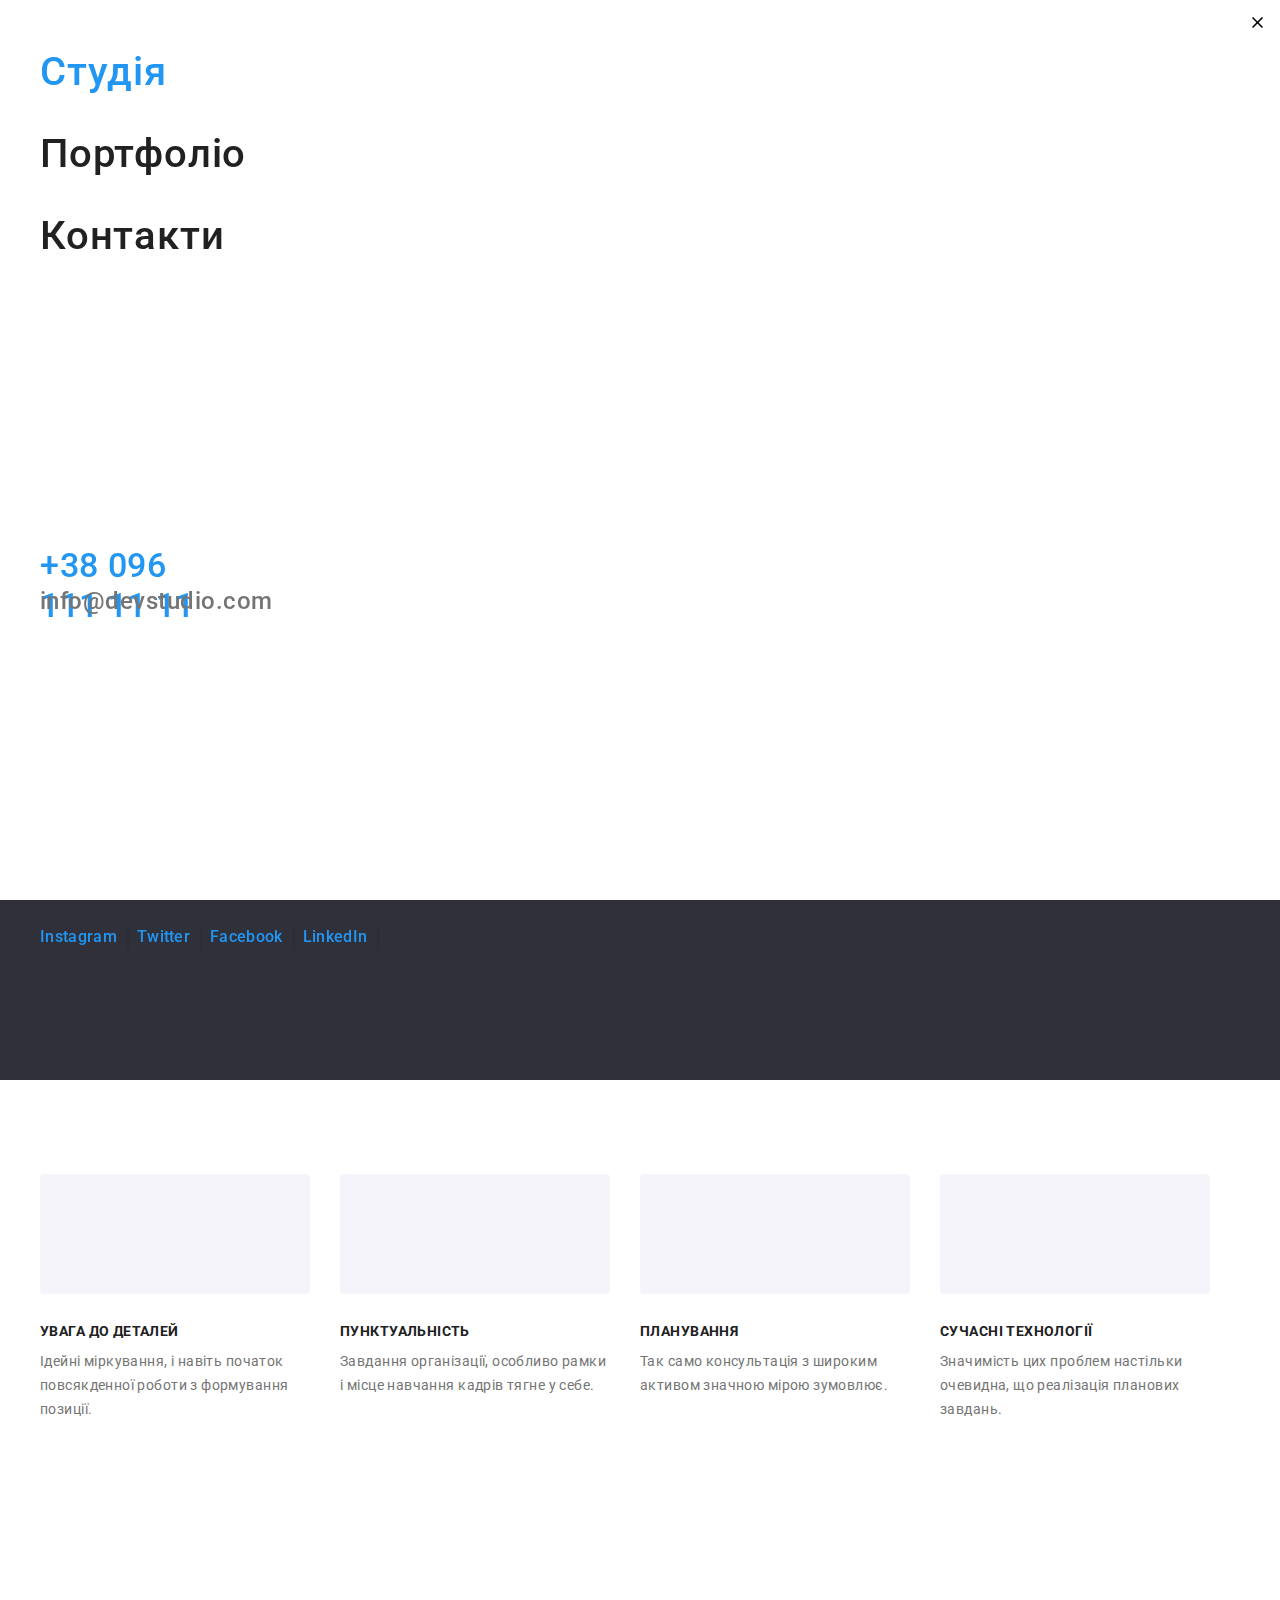
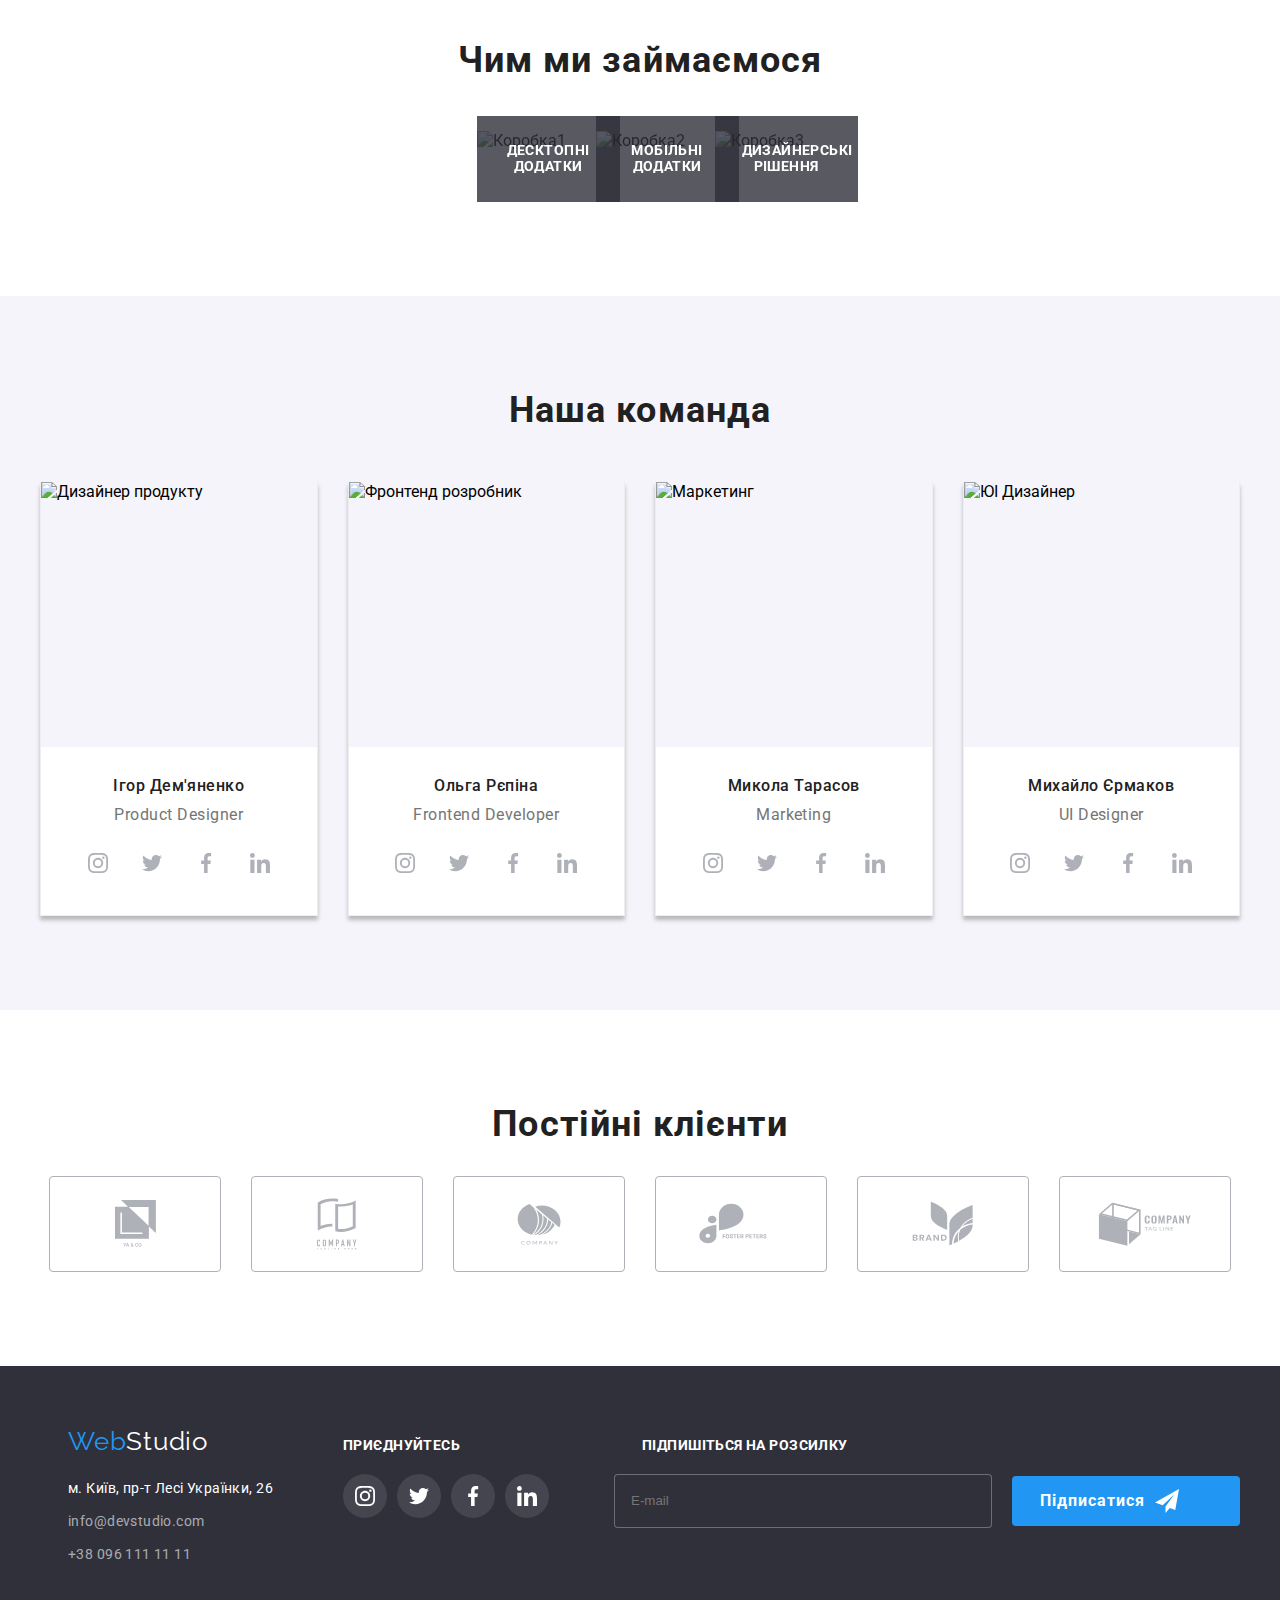
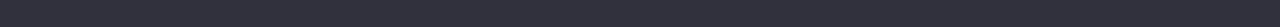
==== commit 53671654: "3" ====
--- a/index.html
+++ b/index.html
@@ -55,9 +55,9 @@
               </svg>
             </button>
       </div>
-      <!-- <div class="mobile-menu">
+      <div class="mobile-menu is-hidden" mobile-menu>
             <div class="close">
-            <button data-modal-close type="button" class="mobile-btn">
+            <button data - mobile - menu - close type="button" class="mobile-btn">
               <svg width="18px" height="18px" class="modal-close">
                  <use href="./images/icons.svg#icon-close-black-18dp-2-1"></use>
               </svg>
@@ -92,7 +92,7 @@
         <li><a class="soc_mobile_link">LinkedIn</a></li>
       </ul>
       </div>
-      </div> -->
+      </div>
     </header>
     <main>
       <section class="slogan__section overlay">
@@ -514,5 +514,6 @@
           </div>
         </div>
         <script src="./js/modal.js"></script>
+        <script src="./js/menu.js"></script>
   </body>
 </html>
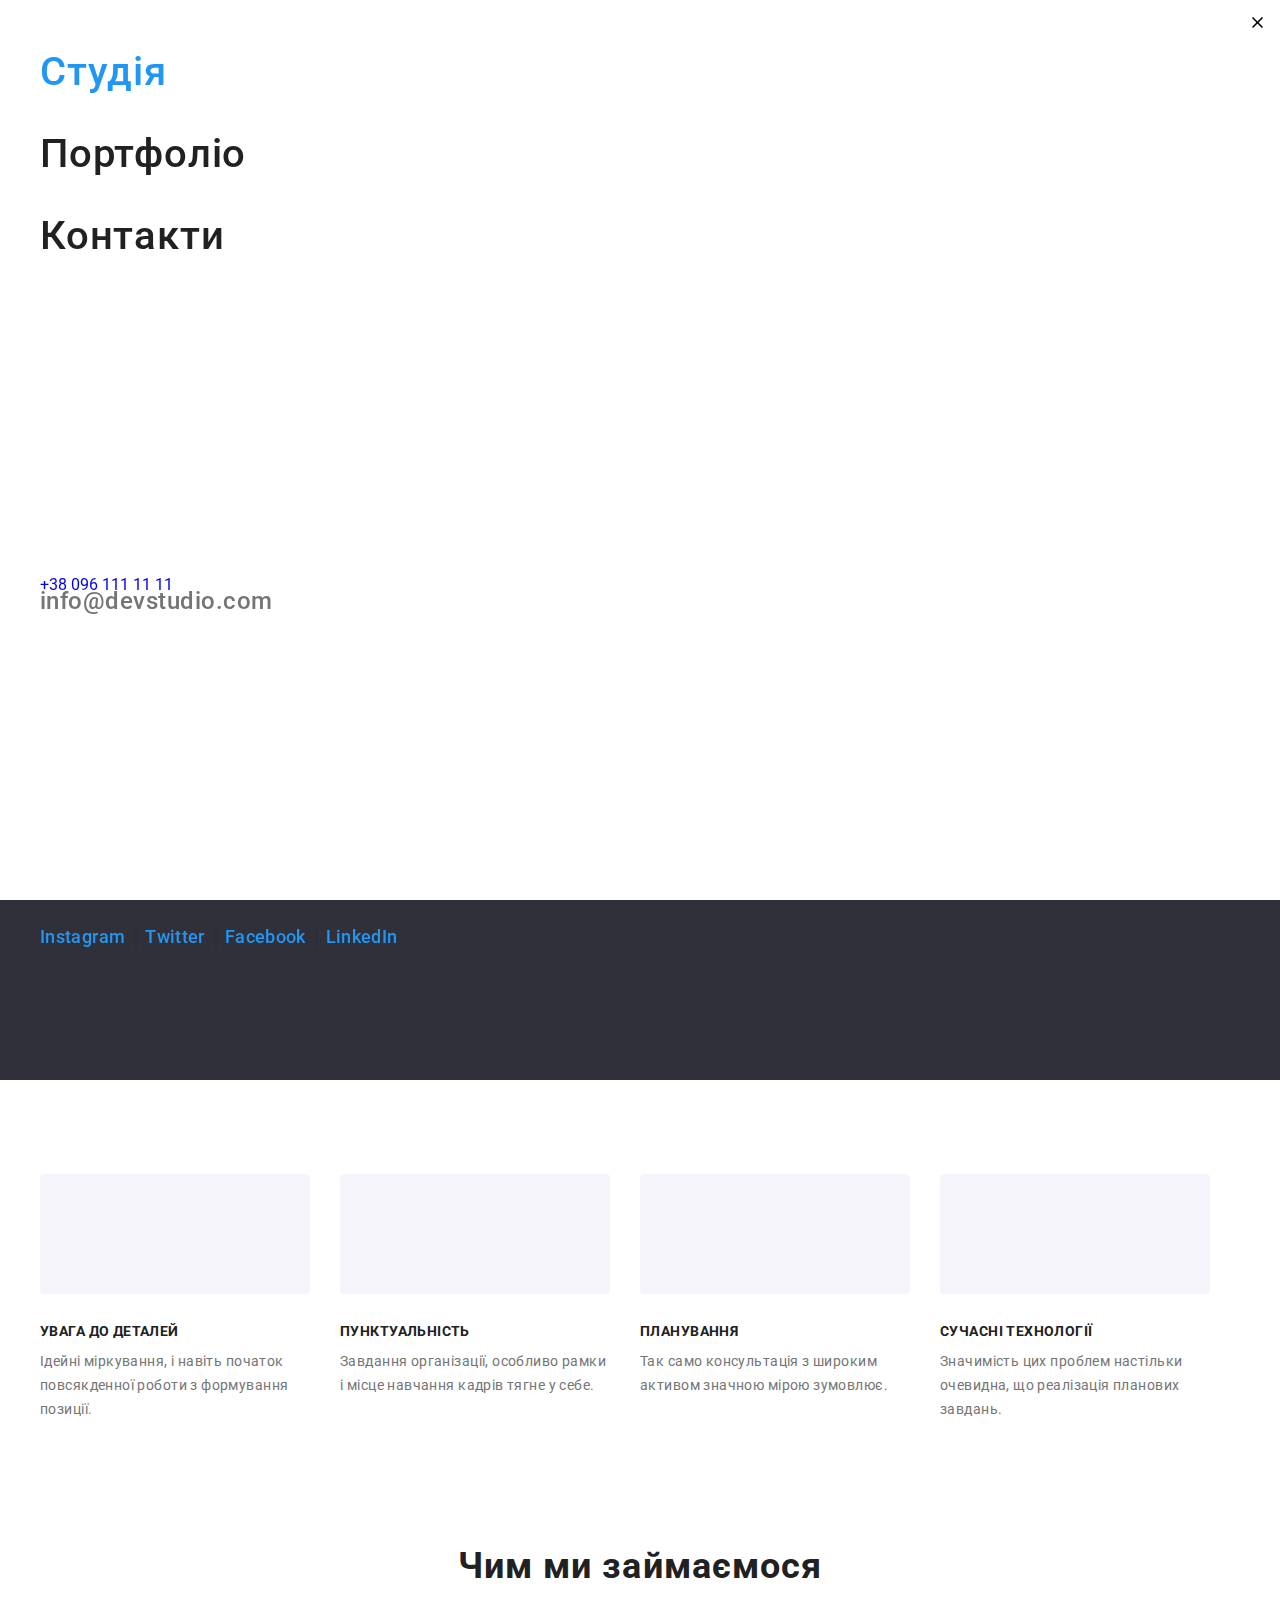
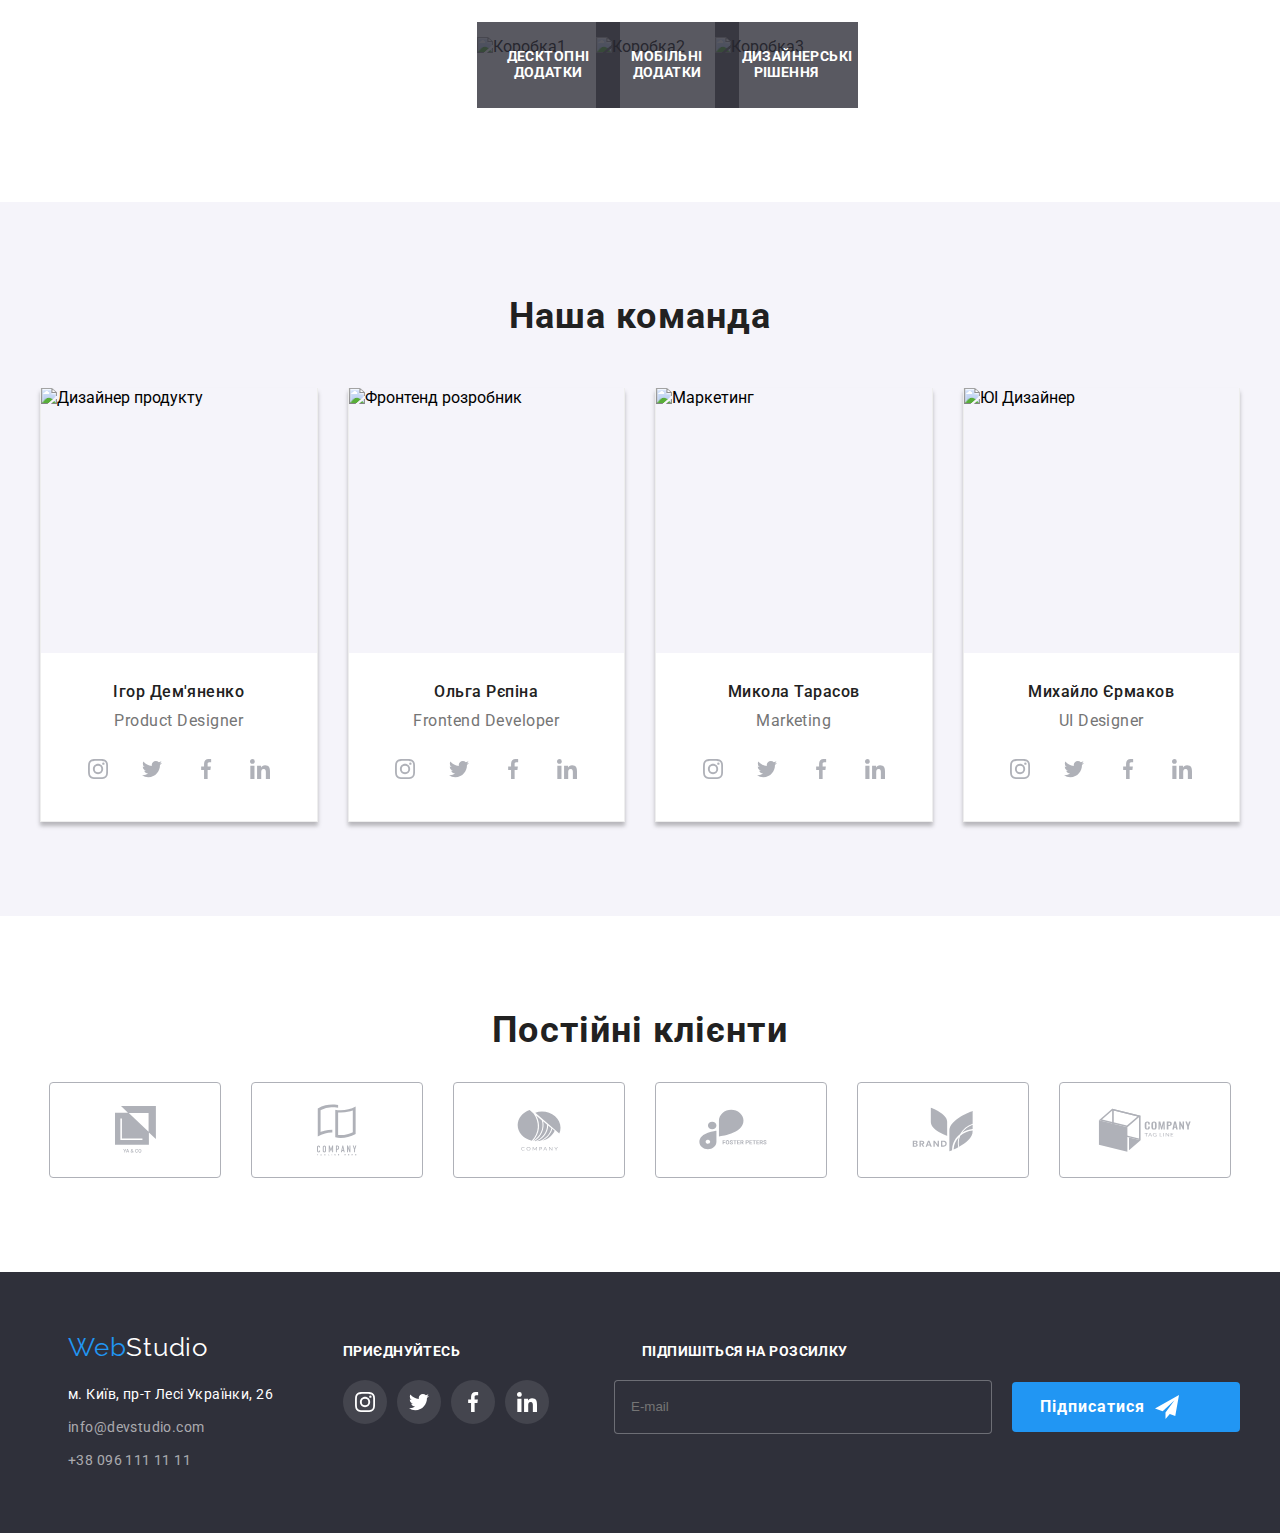
==== commit fd0e9067: "4" ====
--- a/index.html
+++ b/index.html
@@ -49,15 +49,15 @@
           >
         </li>
       </ul>
-      <button data-mobile-menu-open type="button" class="smartphone_btn">
+      <button data-mobile-menu-open type="button" class="smartphone_btn js-open-menu">
               <svg width="40px" height="40px" class="smart_open">
                  <use href="./images/icons.svg#icon-menu_40px"></use>
               </svg>
             </button>
       </div>
-      <div class="mobile-menu is-hidden" mobile-menu>
+      <div class="mobile-menu js-menu-container" mobile-menu>
             <div class="close">
-            <button data - mobile - menu - close type="button" class="mobile-btn">
+            <button data - mobile - menu - close type="button" class="mobile-btn js-close-menu">
               <svg width="18px" height="18px" class="modal-close">
                  <use href="./images/icons.svg#icon-close-black-18dp-2-1"></use>
               </svg>
@@ -86,9 +86,9 @@
         </li>
       </ul>
       <ul class="list soc__mobile">
-        <li><a class="soc_mobile_link">Instagram</a></li>
-        <li><a class="soc_mobile_link">Twitter</a></li>
-        <li><a class="soc_mobile_link">Facebook</a></li>
+        <li><a class="soc_mobile_link soc__after">Instagram</a></li>
+        <li><a class="soc_mobile_link soc__after">Twitter</a></li>
+        <li><a class="soc_mobile_link soc__after">Facebook</a></li>
         <li><a class="soc_mobile_link">LinkedIn</a></li>
       </ul>
       </div>
@@ -173,6 +173,11 @@
         <h2 class="title">Наша команда</h2>
         <ul class="list stuff-list">
           <li class="stuff-img">
+            
+            <picture>
+              <source  srcset="./images/img(4).jpg 1x, ./images/product designer 2x.jpg 2x" media="(min-width:1200px)">
+              <source  srcset="./images/stuff-1-tab.jpg 1x, ./images/stuff-1-2x-tab.jpg 2x" media="(min-width:768px)">
+              <source srcset="./images/stuff-1-mob.jpg 1x, ./images/stuff-1-2x-mob.jpg 2x" media="(min-width:480px)">
             <img
             srcset="./images/img(4).jpg 1x, ./images/product designer 2x.jpg 2x"
               src="./images/img(4).jpg"
@@ -180,6 +185,7 @@
               width="270"
               height="260"
             />
+            </picture>
               <div class="stuff-container">
             <h3 class="stuff">Ігор Дем'яненко</h3>
             <p class="position">Product Designer</p>
@@ -213,6 +219,10 @@
             </div>
           </li>
           <li class="stuff-img">
+             <picture>
+              <source  srcset="./images/img(1)(1).jpg 1x, ./images/frontend developer 2x.jpg 2x" media="(min-width:1200px)">
+              <source  srcset="./images/stuff-2-tab.jpg 1x, ./images/stuff-2-2x-tab.jpg 2x" media="(min-width:768px)">
+              <source srcset="./images/stuff-2-mob.jpg 1x, ./images/stuff-2-2x-mob.jpg 2x" media="(min-width:480px)">
             <img
             srcset="./images/img(1)(1).jpg 1x, ./images/frontend developer 2x.jpg 2x"
               src="./images/img(1)(1).jpg"
@@ -220,6 +230,7 @@
               width="270"
               height="260"
             />
+             </picture>
             <div class="stuff-container">
             <h3 class="stuff">Ольга Рєпіна</h3>
             <p class="position">Frontend Developer</p>
@@ -253,6 +264,10 @@
             </div>
           </li>
           <li class="stuff-img">
+            <picture>
+              <source  srcset="./images/img(2)(1).jpg 1x, ./images/marketing 2x.jpg 2x" media="(min-width:1200px)">
+              <source  srcset="./images/stuff-3-tab.jpg 1x, ./images/stuff-3-2x-tab.jpg 2x" media="(min-width:768px)">
+              <source srcset="./images/stuff-3-mob.jpg 1x, ./images/stuff-3-2x-mob.jpg 2x" media="(min-width:480px)">
             <img
             srcset="./images/img(2)(1).jpg 1x, ./images/marketing 2x.jpg 2x"
               src="./images/img(2)(1).jpg"
@@ -260,6 +275,7 @@
               width="270"
               height="260"
             />
+            </picture>
             <div class="stuff-container">
             <h3 class="stuff">Микола Тарасов</h3>
             <p class="position">Marketing</p>
@@ -293,6 +309,10 @@
             </div>
           </li>
           <li class="stuff-img">
+            <picture>
+              <source  srcset="./images/img(3)(1).jpg 1x, ./images/UI designer.jpg 2x" media="(min-width:1200px)">
+              <source  srcset="./images/stuff-4-tab.jpg 1x, ./images/stuff-4-2x-tab.jpg 2x" media="(min-width:768px)">
+              <source srcset="./images/stuff-4-mob.jpg 1x, ./images/stuff-4-2x-mob.jpg 2x" media="(min-width:480px)">
             <img
             srcset="./images/img(3)(1).jpg 1x, ./images/UI designer.jpg 2x"
               src="./images/img(3)(1).jpg"
@@ -300,6 +320,7 @@
               width="270"
               height="260"
             />
+            </picture>
             <div class="stuff-container">
             <h3 class="stuff">Михайло Єрмаков</h3>
             <p class="position">UI Designer</p>
@@ -513,7 +534,13 @@
             </div>
           </div>
         </div>
+         <script
+      defer
+      src="https://cdnjs.cloudflare.com/ajax/libs/body-scroll-lock/3.1.5/bodyScrollLock.min.js"
+      integrity="sha512-HowizSDbQl7UPEAsPnvJHlQsnBmU2YMrv7KkTBulTLEGz9chfBoWYyZJL+MUO6p/yBuuMO/8jI7O29YRZ2uBlA=="
+      crossorigin="anonymous"
+    ></script>
+        <script src="./js/menu.js"></script>
         <script src="./js/modal.js"></script>
-        <script src="./js/menu.js"></script>
   </body>
 </html>
--- a/css/main.min.css
+++ b/css/main.min.css
@@ -1 +1 @@
-body{font-family:"Roboto",sans-serif}.section{padding-top:60px;padding-bottom:60px}@media screen and (min-width: 480px){.section{padding-top:60px;padding-bottom:60px}}@media screen and (min-width: 1200px){.section{padding-top:94px;padding-bottom:94px}}body,h1,h2,h3,ul,li,p{margin:0;padding:0}.link{text-decoration:none}.list{list-style:none;margin:0;padding:0}.container{margin-left:auto;margin-right:auto;width:100%;padding-left:15px;padding-right:15px}@media screen and (min-width: 480px){.container{width:480px}}@media screen and (min-width: 768px){.container{width:768px}}@media screen and (min-width: 1200px){.container{width:1200px}}header{position:relative}.navigation{display:flex;align-items:center;margin-left:auto;margin-right:auto;padding-top:16px;padding-bottom:16px}@media screen and (min-width: 768px){.navigation{padding-top:0px;padding-bottom:0px}}.logo{color:#000;font-family:"Raleway","Arial",Raleway;font-weight:700;font-size:24px;line-height:1.19}@media screen and (min-width: 1200px){.logo{font-size:26px}}.logo-1{color:#2196f3}.navigation__list{display:none;flex-wrap:nowrap;margin-left:87px;font-weight:500;font-size:14px;line-height:1.14;letter-spacing:.02em}.navigation__list .item:not(:last-child){margin-right:50px}.navigation__list .current{color:#2196f3}@media screen and (min-width: 768px){.navigation__list{display:flex}}@media screen and (min-width: 1200px){.navigation__list{margin-left:93px}}.navigation__list .navigation__link:hover,.navigation__list .navigation__link:focus{color:#2196f3;transition:250ms cubic-bezier(0.4, 0, 0.2, 1)}.contacts{display:flex;align-items:center;width:161px;height:16px}.contacts:hover .contacts__list,.contacts:focus .contacts__list{color:#2196f3;transition:250ms cubic-bezier(0.4, 0, 0.2, 1)}.cont-icon{margin-right:10px;fill:#757575}.navigation__link{color:#212121;display:block;padding-top:32px;padding-bottom:32px;transition:250ms cubic-bezier(0.4, 0, 0.2, 1)}.nav-portfolio{border-bottom-width:1px;border-bottom-style:solid;border-bottom-color:#ececec}.item{position:relative}.current::after{position:absolute;content:" ";left:0;bottom:0;display:block;width:100%;height:4px;background-color:#2196f3;border-radius:2px}.connection{display:none;flex-wrap:wrap;justify-content:left;text-align:left;margin-left:96px;font-weight:500;font-size:12px;line-height:1.14;letter-spacing:.02em}@media screen and (min-width: 768px){.connection{display:flex}}@media screen and (min-width: 1200px){.connection{margin-right:0px;margin-left:auto;font-size:14px}.connection .contacts:not(:last-child){margin-right:50px}}.contacts__list{display:inline-flex;align-items:center;color:#757575;padding-top:32px;padding-bottom:32px;transition:250ms cubic-bezier(0.4, 0, 0.2, 1)}.contacts__list:hover .connection__icons,.contacts__list:focus .connection__icons{fill:#2196f3;transition:250ms cubic-bezier(0.4, 0, 0.2, 1)}.connection__icons{fill:#757575;margin-right:10px;transition:250ms cubic-bezier(0.4, 0, 0.2, 1)}.smartphone_btn{background-color:#fff;border:none;margin-left:auto;padding-left:10px}@media screen and (min-width: 768px){.smartphone_btn{display:none}}.mobile-menu{position:fixed;width:100vw;height:100vh;background-color:#fff;top:0px;left:0px;right:0px}.mobile__list{display:block}.mobile__list>li:not(:last-child){margin-bottom:35px}.mobile_link{font-family:"Roboto";font-style:normal;font-weight:500;font-size:40px;line-height:47px;letter-spacing:.02em;color:#212121;display:block;transition:250ms cubic-bezier(0.4, 0, 0.2, 1)}.mob__current{color:#2196f3}.mobile-btn{position:absolute;top:8px;right:8px;width:30px;height:30px;background-color:rgba(0,0,0,0);border:none;border-radius:50%;display:flex;align-items:center;justify-content:center;cursor:pointer}.mobile-btn:hover .modal-close,.mobile-btn:focus .modal-close{fill:#2196f3}.mobile__nav{padding-left:40px;padding-top:48px;padding-bottom:48px;display:flex;flex-direction:column;height:100vh;justify-content:space-between}.contacts__list__phone{width:296px;font-family:"Roboto";font-style:normal;font-weight:500;font-size:34px;line-height:40px;letter-spacing:.02em;color:#2196f3}.contacts__list__mail{font-family:"Roboto";font-style:normal;font-weight:500;font-size:24px;line-height:28px;letter-spacing:.02em;color:#757575}.soc__mobile{display:flex;flex-wrap:nowrap}.soc__mobile>li:not(:last-child){margin-right:20px}.soc_mobile_link{font-family:"Roboto";font-style:normal;font-weight:500;font-size:16px;line-height:22px;letter-spacing:.02em;color:#2196f3}.soc_mobile_link::after{margin-left:10px;content:" ";position:absolute;width:0px;height:22px;display:inline;border:1px solid rgba(33,33,33,.2)}.slogan__section{background-color:#2f303a;padding-top:118px;padding-bottom:118px;padding-bottom:auto;width:100%}@media screen and (min-width: 1200px){.slogan__section{padding-top:200px;padding-bottom:200px}}.overlay{width:100%;height:auto;margin-left:auto;margin-right:auto;background-image:linear-gradient(rgba(47, 48, 58, 0.4), rgba(47, 48, 58, 0.4)),url("../images/Header img.jpg");background-size:cover;background-repeat:no-repeat;background-position:center}@media(min-device-pixel-ratio: 2),(-webkit-min-device-pixel-ratio: 2),(min-resolution: 192dpi),(min-resolution: 2dppx){.overlay{background-image:linear-gradient(rgba(47, 48, 58, 0.4), rgba(47, 48, 58, 0.4)),url("../images/Header img-2x.jpg")}}@media screen and (min-width: 480px){.overlay{background-image:linear-gradient(rgba(47, 48, 58, 0.4), rgba(47, 48, 58, 0.4)),url("../images/Header img.jpg")}}@media screen and (min-width: 480px)and (min-device-pixel-ratio: 2),screen and (min-width: 480px)and (-webkit-min-device-pixel-ratio: 2),screen and (min-width: 480px)and (min-resolution: 192dpi),screen and (min-width: 480px)and (min-resolution: 2dppx){.overlay{background-image:linear-gradient(rgba(47, 48, 58, 0.4), rgba(47, 48, 58, 0.4)),url("../images/Header img-2x.jpg")}}@media screen and (min-width: 768px){.overlay{background-image:linear-gradient(rgba(47, 48, 58, 0.4), rgba(47, 48, 58, 0.4)),url("../images/Header img tab.jpg")}}@media screen and (min-width: 768px)and (min-device-pixel-ratio: 2),screen and (min-width: 768px)and (-webkit-min-device-pixel-ratio: 2),screen and (min-width: 768px)and (min-resolution: 192dpi),screen and (min-width: 768px)and (min-resolution: 2dppx){.overlay{background-image:linear-gradient(rgba(47, 48, 58, 0.4), rgba(47, 48, 58, 0.4)),url(../images/Header\ img\ tab-2x.jpg)}}@media screen and (min-width: 1200px){.overlay{max-width:1600px;height:600px;background-image:linear-gradient(rgba(47, 48, 58, 0.4), rgba(47, 48, 58, 0.4)),url("../images/Img (13) (1).jpg")}}@media screen and (min-width: 1200px)and (min-device-pixel-ratio: 2),screen and (min-width: 1200px)and (-webkit-min-device-pixel-ratio: 2),screen and (min-width: 1200px)and (min-resolution: 192dpi),screen and (min-width: 1200px)and (min-resolution: 2dppx){.overlay{background-image:linear-gradient(rgba(47, 48, 58, 0.4), rgba(47, 48, 58, 0.4)),url("../images/Img (15)-2x.jpg")}}.slogan__title{margin-left:auto;margin-right:auto;width:100%;margin-bottom:30px;margin-top:0;font-weight:900;font-size:26px;line-height:1.36;text-align:center;letter-spacing:.06em;text-transform:uppercase;color:#fff}@media screen and (min-width: 480px){.slogan__title{width:360px}}@media screen and (min-width: 768px){.slogan__title{width:360px}}@media screen and (min-width: 1200px){.slogan__title{width:696px;font-size:44px}}.slogan__btn{display:inline-block;border-radius:4px;padding:10px 32px;min-width:216;text-align:center;border:#2196f3;margin-left:auto;margin-right:auto;font-family:inherit;font-weight:700;font-size:16px;line-height:1.87;display:flex;align-items:center;letter-spacing:.06em;color:#fff;background-color:#2196f3}.portfolio-button-list{display:flex;align-items:left;flex-wrap:wrap;gap:15px;width:100%}@media screen and (min-width: 768px){.portfolio-button-list{justify-content:center}}.portfolio-button{display:inline-block}.portfolio-btn{display:inline-block;border-radius:4px;padding:6px 22px;min-width:73px;text-align:center;border:#f5f4fa;margin-left:auto;margin-right:auto;font-family:inherit;font-weight:500;font-size:16px;line-height:1.62;text-align:center;letter-spacing:.03em;color:#212121;background-color:#f5f4fa;transition:250ms cubic-bezier(0.4, 0, 0.2, 1)}.portfolio-btn:hover,.portfolio-btn:focus{color:#fff;background-color:#2196f3;box-shadow:0px 3px 1px rgba(0,0,0,.1),0px 1px 2px rgba(0,0,0,.08),0px 2px 2px rgba(0,0,0,.12);transition:250ms cubic-bezier(0.4, 0, 0.2, 1)}.portfolio-images{display:flex;flex-wrap:wrap;margin-top:50px;gap:30px;width:100%}.images{width:370px;margin-top:30px}.images{max-width:450px;margin-top:0;box-shadow:drop-shadow(0px 4px 4px rgba(0, 0, 0, 0.25));transition:250ms cubic-bezier(0.4, 0, 0.2, 1)}.images:hover,.images:focus{box-shadow:0px 1px 1px rgba(0,0,0,.12),0px 4px 4px rgba(0,0,0,.06),1px 4px 6px rgba(0,0,0,.16);transition:250ms cubic-bezier(0.4, 0, 0.2, 1)}@media screen and (min-width: 480px){.images{max-width:450px}}@media screen and (min-width: 768px){.images{max-width:354px}}@media screen and (min-width: 1200px){.images{max-width:370px}}.images:hover .portfolio-img,.images:focus .portfolio-img{transform:translateY(0);opacity:1}.img-margin{margin-top:30px}.portfolio-item{position:relative;overflow:hidden}.portfolio-img{position:absolute;top:0;font-style:normal;font-size:18px;line-height:1.71;letter-spacing:.03em;color:#fff;background-color:rgba(33,150,243,.9);padding:63px 24px;height:100%;opacity:0;transform:translateY(100%);transition:transform 250ms cubic-bezier(0.4, 0, 0.2, 1)}.box{padding:20px 24px;box-sizing:border-box;max-width:450px;border-top-width:0;border-top-style:solid;border-top-color:#eee;border-right-width:1px;border-right-style:solid;border-right-color:#eee;border-bottom-width:1px;border-bottom-style:solid;border-bottom-color:#eee;border-left-width:1px;border-left-style:solid;border-left-color:#eee}@media screen and (min-width: 768px){.box{height:146px}}@media screen and (min-width: 1200px){.box{height:auto;max-width:370px}}.works{font-size:18px;line-height:2;letter-spacing:.06em;color:#212121}.advntg-icon::before{display:block;content:" ";height:120px;border-radius:4px;margin-bottom:30px;outline:1px,solid,#f5f4fa;background-repeat:no-repeat;background-position:center;background-color:#f5f4fa}@media screen and (min-width: 480px){.advntg-icon::before{width:450px}}@media screen and (min-width: 768px){.advntg-icon::before{width:354px}}@media screen and (min-width: 1200px){.advntg-icon::before{width:270px}}.advntg-icon1::before{background-image:url("../images/antenna 1.svg");background-size:70px;background-repeat:no-repeat;background-position:center;background-color:#f5f4fa}.advntg-icon2::before{background-image:url("../images/clock 1.svg");background-size:70px;background-repeat:no-repeat;background-position:center;background-color:#f5f4fa}.advntg-icon3::before{background-image:url("../images/diagram 1.svg");background-size:70px;background-repeat:no-repeat;background-position:center;background-color:#f5f4fa}.advntg-icon4::before{background-image:url("../images/astronaut 1.svg");background-size:70px;background-repeat:no-repeat;background-position:center;background-color:#f5f4fa}.advntg-section{padding-top:60px;padding-bottom:60px}@media screen and (min-width: 480px){.advntg-section{padding-top:60px;padding-bottom:60px}}@media screen and (min-width: 1200px){.advntg-section{padding-top:94px;padding-bottom:94px}}.studio-advantages{display:flex;flex-wrap:wrap;width:100%}@media screen and (min-width: 480px){.studio-advantages{flex-wrap:wrap}}@media screen and (min-width: 1200px){.studio-advantages{flex-wrap:nowrap;width:100%}}.studio-advantages>li:not(:last-child){margin-bottom:30px}.advntg-list{width:100%}@media screen and (min-width: 480px){.advntg-list{width:100%}.advntg-list .advntg-list:not(:last-child){margin-bottom:30px}}@media screen and (min-width: 768px){.advntg-list{width:calc((100% - 60px)/2);margin-right:30px}}@media screen and (min-width: 1200px){.advntg-list{margin-bottom:0px;width:270px}.advntg-list .studio-advantages .advntg-list:not(:last-child){margin-right:30px}}.adventages-list{font-weight:700;font-size:14px;line-height:1.14;letter-spacing:.03em;text-transform:uppercase;color:#212121}@media screen and (min-width: 480px){.adventages-list{text-align:center}}@media screen and (min-width: 768px){.adventages-list{text-align:left}}.advantages{margin-top:10px;margin-bottom:0;font-size:14px;line-height:1.71;letter-spacing:.03em;color:#757575}.img__section{display:none}@media screen and (min-width: 1200px){.img__section{display:flex}}.images-collection{display:flex;margin-top:50px;align-items:center;justify-content:center}.images-collection .img-box:not(:last-child){margin-right:30px}.img-box{position:relative}.img-title{position:absolute;bottom:0;font-style:normal;font-weight:700;font-size:14px;line-height:1.14;letter-spacing:.03em;text-transform:uppercase;color:#fff;background-color:rgba(47,48,58,.8);width:100%;padding:27px;text-align:center;opacity:1;transition:250ms cubic-bezier(0.4, 0, 0.2, 1)}.stuff-container{padding-top:30px;padding-bottom:30px;box-sizing:border-box;height:168px;background-color:#fff;border-top-width:0;width:100%}.stuff-section{background-color:#f5f4fa;width:100%}.stuff-list{display:flex;flex-wrap:wrap}@media screen and (min-width: 480px){.stuff-list{margin-top:0px}}@media screen and (min-width: 768px){.stuff-list{gap:30px;margin-top:30px}}@media screen and (min-width: 1200px){.stuff-list{flex-wrap:nowrap;width:100%;margin-top:50px}}.stuff{text-align:center;font-weight:500;font-size:16px;line-height:1.18;letter-spacing:.03em;color:#212121}.stuff-img{width:100%;margin-top:30px;border-right-width:1px;border-right-style:solid;border-right-color:#eee;border-bottom-width:1px;border-bottom-style:solid;border-bottom-color:#eee;border-left-width:1px;border-left-style:solid;border-left-color:#eee;box-shadow:0px 4px 4px rgba(0,0,0,.25)}@media screen and (min-width: 480px){.stuff-img{margin-top:30px}}@media screen and (min-width: 768px){.stuff-img{width:calc((100% - 60px)/2);margin-top:0px}}img{display:block;width:100%;height:auto}.position{text-align:center;margin-top:10px;font-size:16px;line-height:1.18;letter-spacing:.03em;color:#757575}.projects{margin-top:4px;font-size:16px;line-height:1.87;letter-spacing:.03em;color:#757575}.soc-list{display:flex;justify-content:center;align-items:center;margin-top:16px}.soc-list-item{width:44px;height:44px}.soc-list-item:not(:last-child){margin-right:10px}.soc-link{display:flex;justify-content:center;align-items:center;width:100%;height:100%;background-color:#fff;border-radius:50%;transition:250ms cubic-bezier(0.4, 0, 0.2, 1)}.soc-link:hover,.soc-link:focus{background-color:#2196f3;transition:250ms cubic-bezier(0.4, 0, 0.2, 1)}.soc-link:hover .svg-icon,.soc-link:focus .svg-icon{fill:#fff;transition:250ms cubic-bezier(0.4, 0, 0.2, 1)}.svg-icon{height:20px}.svg-icon{fill:#afb1b8;transition:250ms cubic-bezier(0.4, 0, 0.2, 1)}.group__list{display:flex;justify-content:center;align-items:center;margin-top:50px;width:100%;flex-wrap:wrap}@media screen and (min-width: 480px){.group__list{width:100%;gap:30px;flex-wrap:wrap;margin-top:30px}}@media screen and (min-width: 1200px){.group__list{flex-wrap:nowrap;width:100%;gap:0px}.group__list .group__item:not(:last-child){margin-right:30px}}.group__link{display:flex;justify-content:center;align-items:center;border-radius:4px;width:210px;height:94px;width:210px;color:#afb1b8;border:1px solid #afb1b8;margin-bottom:30px;transition:250ms cubic-bezier(0.4, 0, 0.2, 1)}.group__link:hover,.group__link:focus{border:1px solid #2196f3;color:#2196f3;transition:250ms cubic-bezier(0.4, 0, 0.2, 1)}.group__link:hover .group__icon,.group__link:focus .group__icon{fill:#2196f3;transition:250ms cubic-bezier(0.4, 0, 0.2, 1)}@media screen and (min-width: 480px){.group__link{width:210px;margin-right:0px;margin-bottom:0px}}@media screen and (min-width: 768px){.group__link{width:226px}}@media screen and (min-width: 1200px){.group__link{width:170px}.group__link .group__item:not(:last-child){margin-right:30px}}.group__icon{fill:#afb1b8;transition:250ms cubic-bezier(0.4, 0, 0.2, 1)}.group__container{justify-content:center;align-items:center;gap:30px}.footer{padding-top:60px;padding-bottom:60px;background-color:#2f303a;align-items:center;display:block}@media screen and (min-width: 1200px){.footer{display:flex}}.logo-2{display:flex;justify-content:center;font-family:"Raleway";font-size:26px;line-height:1.19;letter-spacing:.03em;color:#fff}@media screen and (min-width: 1200px){.logo-2{justify-content:left}}.studio-address{margin-top:20px}.address{font-style:normal;font-size:14px;line-height:1.71;letter-spacing:.03em;color:rgba(255,255,255,.6);transition:250ms cubic-bezier(0.4, 0, 0.2, 1)}.all-addresses .list-address:not(:last-child){margin-bottom:9px}.address-1{color:#fff}.list-address .address:hover,.list-address .address:focus{color:#2196f3;transition:250ms cubic-bezier(0.4, 0, 0.2, 1)}.soc-title{font-style:normal;font-weight:700;font-size:14px;line-height:1.14;letter-spacing:.03em;text-transform:uppercase;color:#fff;text-align:center}@media screen and (min-width: 1200px){.soc-title{text-align:left}}.soc-footer-list{display:flex;margin-top:20px;flex-wrap:wrap;align-items:center;justify-content:center}.footer-container{text-align:center;align-items:center;justify-content:center}@media screen and (min-width: 768px){.footer-container{display:inline-block;margin-left:auto;margin-right:165px;text-align:center}}@media screen and (min-width: 1200px){.footer-container{text-align:left;margin-right:70px}}.footer-item{background-color:rgba(255,255,255,.1)}.svg-icon-1{fill:#fff}.adress-container{display:block;width:100%;align-items:baseline;justify-content:center}@media screen and (min-width: 768px){.adress-container{display:flex;flex-wrap:wrap}}@media screen and (min-width: 1200px){.adress-container{display:flex;flex-wrap:nowrap}}.footer-container-1{display:block;margin-left:auto;margin-right:auto;margin-top:60px;justify-content:center;text-align:center;align-items:center}@media screen and (min-width: 768px){.footer-container-1{margin-right:auto;margin-top:0px;margin-left:0px}}@media screen and (min-width: 1200px){.footer-container-1{margin-right:93px;margin-left:0px;margin-top:12px;display:block;text-align:left}}.telegram-link{width:200px;height:50px;text-align:center;align-items:center;padding-left:28px;background-color:#2196f3;border-radius:4px;font-family:"Roboto";font-style:normal;font-weight:700;font-size:16px;line-height:30px;display:flex;align-items:center;text-align:center;letter-spacing:.06em;color:#fff}.icon-telegram{margin-left:10px}.footer-container-2{display:block;margin-left:auto;margin-right:auto;width:100%;margin-top:60px;flex-wrap:wrap;justify-content:center;text-align:center;align-items:center}@media screen and (min-width: 1200px){.footer-container-2{margin-left:0px;margin-top:12px;display:block;width:570px;text-align:left}}.telegram{display:block;margin-left:auto;margin-right:auto;min-width:320px}@media screen and (min-width: 480px){.telegram{gap:20px}}@media screen and (min-width: 1200px){.telegram{display:flex;flex-wrap:nowrap;justify-content:center;align-items:center;text-align:left}}.telegram-link{margin-top:20px;display:flex;margin-left:auto;margin-right:auto}.email{margin-top:20px;height:50px;width:300px;border:1px solid rgba(255,255,255,.3);border-radius:4px;background-color:#2f303a;padding-left:16px;outline:none;color:#fff}@media screen and (min-width: 480px){.email{width:450px}}@media screen and (min-width: 1200px){.email{display:flex;width:358px}}.backdrop{position:fixed;top:0;left:0;width:100%;height:100%;background-color:rgba(0,0,0,.2);opacity:1;transition:opacity 250ms cubic-bezier(0.4, 0, 0.2, 1)}.backdrop.is-hidden{opacity:0;pointer-events:none}.backdrop.is-hidden .modal{transform:translate(-50%, -50%) scale(0)}.modal{position:absolute;top:50%;left:50%;height:581px;width:100%;margin-left:auto;border-radius:50%;transform:translate(-50%, -50%) scale(1);background-color:#fff;box-shadow:0px 1px 3px rgba(0,0,0,.12),0px 1px 1px rgba(0,0,0,.14),0px 2px 1px rgba(0,0,0,.2);border-radius:4px;transition:transform 250ms cubic-bezier(0.4, 0, 0.2, 1);padding:40px 40px}.modal-btn{position:absolute;top:8px;right:8px;width:30px;height:30px;background-color:rgba(0,0,0,0);border:1px solid rgba(0,0,0,.1019607843);border-radius:50%;display:flex;align-items:center;justify-content:center;cursor:pointer}.modal-btn:hover .modal-close,.modal-btn:focus .modal-close{fill:#2196f3}.modal-title{font-family:"Roboto";font-style:normal;font-weight:700;font-size:20px;line-height:23px;text-align:center;letter-spacing:.03em;color:#212121}.form-field{position:relative;display:flex;flex-direction:column;margin-bottom:10px;font-family:"Roboto";font-style:normal;font-weight:400;font-size:12px;line-height:14px;letter-spacing:.01em;color:#757575}.form-field label{margin-bottom:4px}.form-field input{height:40px;border:1px solid rgba(33,33,33,.2);border-radius:4px;padding-left:42px;transition:250ms cubic-bezier(0.4, 0, 0.2, 1);cursor:pointer}.form-field input:focus,.form-field input:hover{border:1px solid #2196f3;outline:none}.form-field:focus-within>.modal-icon{fill:#2196f3}.form-field:hover>.modal-icon{fill:#2196f3}.form-field-comment{display:flex;flex-direction:column;width:448px;margin-bottom:10px;font-family:"Roboto";font-style:normal;font-weight:400;font-size:12px;line-height:14px;letter-spacing:.01em;color:#757575}.form-field-comment textarea{border:1px solid rgba(33,33,33,.2);border-radius:4px;padding:12px 16px;transition:250ms cubic-bezier(0.4, 0, 0.2, 1)}.form-field-comment textarea:focus,.form-field-comment textarea:hover{border:1px solid #2196f3;outline:none;cursor:pointer}.form-field-comment label{margin-bottom:4px}.form-field-comment textarea::-moz-placeholder{font-family:"Roboto";font-style:normal;font-weight:400;font-size:12px;line-height:14px;letter-spacing:.01em;color:rgba(117,117,117,.5)}.form-field-comment textarea:-ms-input-placeholder{font-family:"Roboto";font-style:normal;font-weight:400;font-size:12px;line-height:14px;letter-spacing:.01em;color:rgba(117,117,117,.5)}.form-field-comment textarea::placeholder{font-family:"Roboto";font-style:normal;font-weight:400;font-size:12px;line-height:14px;letter-spacing:.01em;color:rgba(117,117,117,.5)}.comment-placeholder{resize:none;width:auto;height:120px;max-height:250px}.modal-form-1{margin-top:12px}.form-btn{display:inline-block;border-radius:4px;margin-top:30px;width:200px;height:50px;text-align:center;justify-content:center;border:#2196f3;margin-left:auto;margin-right:auto;cursor:pointer;font-family:inherit;font-weight:700;font-size:16px;line-height:1.87;display:flex;align-items:center;letter-spacing:.06em;color:#fff;background-color:#2196f3;box-shadow:0px 4px 4px rgba(0,0,0,.15)}.modal-icon{position:absolute;display:flex;top:50%;margin-left:12px;transition:250ms cubic-bezier(0.4, 0, 0.2, 1);cursor:pointer}.modal-input-group{margin-top:20px;justify-content:center;text-align:center}.modal-politic-label{display:flex;flex-wrap:nowrap;align-items:center;font-family:"Roboto";font-style:normal;font-weight:400;font-size:12px;line-height:24px;justify-content:center;text-align:center;letter-spacing:.03em;cursor:pointer;color:#757575}.modal-politic-label::before{content:"";width:16px;height:15px;border:2px solid #212121;border-radius:2px;display:block;margin-right:8px;transition:250ms cubic-bezier(0.4, 0, 0.2, 1);justify-content:center;align-items:center;cursor:pointer}@media screen and (min-width: 1200px){.modal-politic-label{font-size:14px}}.modal-politic-check:checked+label::before{border:none;background-image:url("..//images/Vector (1).svg");background-repeat:no-repeat;background-position:center;background-color:#2196f3;width:16px;height:15px}.chackbox-link{font-family:"Roboto";margin-left:4px;font-style:normal;font-weight:400;font-size:12px;line-height:24px;color:#2196f3;letter-spacing:.03em;-webkit-text-decoration-line:underline;text-decoration-line:underline}@media screen and (min-width: 1200px){.chackbox-link{font-size:14px}}.modal-close{transition:250ms cubic-bezier(0.4, 0, 0.2, 1);cursor:pointer}.visually-hidden{position:absolute;width:1px;height:1px;margin:-1px;border:0;padding:0;white-space:nowrap;-webkit-clip-path:inset(100%);clip-path:inset(100%);clip:rect(0 0 0 0);overflow:hidden}.main-btn{display:inline-block;border-radius:4px;padding:10px 32px;min-width:216;text-align:center;border:#2196f3;margin-left:auto;margin-right:auto;font-family:inherit;font-weight:700;font-size:16px;line-height:1.87;display:flex;align-items:center;letter-spacing:.06em;color:#fff;background-color:#2196f3}.portfolio-button-list{display:flex;align-items:center}.portfolio-btn{display:inline-block;border-radius:4px;padding:6px 22px;min-width:73px;text-align:center;border:#f5f4fa;margin-left:auto;margin-right:auto;font-family:inherit;font-weight:500;font-size:16px;line-height:1.62;text-align:center;letter-spacing:.03em;color:#212121;background-color:#f5f4fa;transition:250ms cubic-bezier(0.4, 0, 0.2, 1)}.portfolio-btn:hover,.portfolio-btn:focus{color:#fff;background-color:#2196f3;box-shadow:0px 3px 1px rgba(0,0,0,.1),0px 1px 2px rgba(0,0,0,.08),0px 2px 2px rgba(0,0,0,.12);transition:250ms cubic-bezier(0.4, 0, 0.2, 1)}.title{display:flex;justify-content:center;font-size:36px;line-height:1.16;text-align:center;letter-spacing:.03em;color:#212121}@media screen and (min-width: 480px){.title{font-size:28px}}@media screen and (min-width: 1200px){.title{font-size:36px}}/*# sourceMappingURL=main.min.css.map */+body{font-family:"Roboto",sans-serif}.section{padding-top:60px;padding-bottom:60px}@media screen and (min-width: 480px){.section{padding-top:60px;padding-bottom:60px}}@media screen and (min-width: 1200px){.section{padding-top:94px;padding-bottom:94px}}body,h1,h2,h3,ul,li,p{margin:0;padding:0}.link{text-decoration:none}.list{list-style:none;margin:0;padding:0}.container{margin-left:auto;margin-right:auto;width:100%;padding-left:15px;padding-right:15px}@media screen and (min-width: 480px){.container{width:480px}}@media screen and (min-width: 768px){.container{width:768px}}@media screen and (min-width: 1200px){.container{width:1200px}}header{position:relative}.navigation{display:flex;align-items:center;margin-left:auto;margin-right:auto;padding-top:16px;padding-bottom:16px}@media screen and (min-width: 768px){.navigation{padding-top:0px;padding-bottom:0px}}.logo{color:#000;font-family:"Raleway","Arial",Raleway;font-weight:700;font-size:24px;line-height:1.19}@media screen and (min-width: 1200px){.logo{font-size:26px}}.logo-1{color:#2196f3}.navigation__list{display:none;flex-wrap:nowrap;margin-left:87px;font-weight:500;font-size:14px;line-height:1.14;letter-spacing:.02em}.navigation__list .item:not(:last-child){margin-right:50px}.navigation__list .current{color:#2196f3}@media screen and (min-width: 768px){.navigation__list{display:flex}}@media screen and (min-width: 1200px){.navigation__list{margin-left:93px}}.navigation__list .navigation__link:hover,.navigation__list .navigation__link:focus{color:#2196f3;transition:250ms cubic-bezier(0.4, 0, 0.2, 1)}.contacts{display:flex;align-items:center;width:161px;height:16px}.contacts:hover .contacts__list,.contacts:focus .contacts__list{color:#2196f3;transition:250ms cubic-bezier(0.4, 0, 0.2, 1)}.cont-icon{margin-right:10px;fill:#757575}.navigation__link{color:#212121;display:block;padding-top:32px;padding-bottom:32px;transition:250ms cubic-bezier(0.4, 0, 0.2, 1)}.nav-portfolio{border-bottom-width:1px;border-bottom-style:solid;border-bottom-color:#ececec}.item{position:relative}.current::after{position:absolute;content:" ";left:0;bottom:0;display:block;width:100%;height:4px;background-color:#2196f3;border-radius:2px}.connection{display:none;flex-wrap:wrap;justify-content:left;text-align:left;margin-left:96px;font-weight:500;font-size:12px;line-height:1.14;letter-spacing:.02em;gap:10px}@media screen and (min-width: 768px){.connection{display:flex}}@media screen and (min-width: 1200px){.connection{margin-right:0px;margin-left:auto;font-size:14px;gap:0px}.connection .contacts:not(:last-child){margin-right:50px}}.contacts__list{display:inline-flex;align-items:center;color:#757575;padding-top:32px;padding-bottom:32px;transition:250ms cubic-bezier(0.4, 0, 0.2, 1)}.contacts__list:hover .connection__icons,.contacts__list:focus .connection__icons{fill:#2196f3;transition:250ms cubic-bezier(0.4, 0, 0.2, 1)}.connection__icons{fill:#757575;margin-right:10px;transition:250ms cubic-bezier(0.4, 0, 0.2, 1)}.smartphone_btn{background-color:#fff;border:none;margin-left:auto;padding-left:10px}@media screen and (min-width: 768px){.smartphone_btn{display:none}}.mobile-menu{position:fixed;width:100vw;height:100vh;background-color:#fff;top:0px;left:0px;right:0px;z-index:999}.mobile__list{display:block}.mobile__list>li:not(:last-child){margin-bottom:35px}.mobile_link{font-family:"Roboto";font-style:normal;font-weight:500;font-size:40px;line-height:47px;letter-spacing:.02em;color:#212121;display:block;transition:250ms cubic-bezier(0.4, 0, 0.2, 1)}.mobile_link:hover,.mobile_link:focus{color:#2196f3}.mob__current{color:#2196f3}.mobile-btn{position:absolute;top:8px;right:8px;width:30px;height:30px;background-color:rgba(0,0,0,0);border:none;border-radius:50%;display:flex;align-items:center;justify-content:center;cursor:pointer}.mobile-btn:hover .modal-close,.mobile-btn:focus .modal-close{fill:#2196f3}.mobile__nav{padding-left:40px;padding-top:48px;padding-bottom:48px;display:flex;flex-direction:column;height:100vh;justify-content:space-between}.contacts__list__mail{font-family:"Roboto";font-style:normal;font-weight:500;font-size:24px;line-height:28px;letter-spacing:.02em;color:#757575}.soc__mobile{display:flex;flex-wrap:nowrap}.soc__mobile>li:not(:last-child){margin-right:20px}.soc_mobile_link{font-family:"Roboto";font-style:normal;font-weight:500;font-size:18px;line-height:22px;letter-spacing:.02em;color:#2196f3}.soc__after::after{margin-left:10px;content:" ";position:absolute;width:0px;height:22px;display:inline;border:1px solid rgba(33,33,33,.2)}.slogan__section{background-color:#2f303a;padding-top:118px;padding-bottom:118px;padding-bottom:auto;width:100%}@media screen and (min-width: 1200px){.slogan__section{padding-top:200px;padding-bottom:200px}}.overlay{width:100%;height:auto;margin-left:auto;margin-right:auto;background-image:linear-gradient(rgba(47, 48, 58, 0.4), rgba(47, 48, 58, 0.4)),url("../images/Header img.jpg");background-size:cover;background-repeat:no-repeat;background-position:center}@media(min-device-pixel-ratio: 2),(-webkit-min-device-pixel-ratio: 2),(min-resolution: 192dpi),(min-resolution: 2dppx){.overlay{background-image:linear-gradient(rgba(47, 48, 58, 0.4), rgba(47, 48, 58, 0.4)),url("../images/Header img-2x.jpg")}}@media screen and (min-width: 480px){.overlay{background-image:linear-gradient(rgba(47, 48, 58, 0.4), rgba(47, 48, 58, 0.4)),url("../images/Header img.jpg")}}@media screen and (min-width: 480px)and (min-device-pixel-ratio: 2),screen and (min-width: 480px)and (-webkit-min-device-pixel-ratio: 2),screen and (min-width: 480px)and (min-resolution: 192dpi),screen and (min-width: 480px)and (min-resolution: 2dppx){.overlay{background-image:linear-gradient(rgba(47, 48, 58, 0.4), rgba(47, 48, 58, 0.4)),url("../images/Header img-2x.jpg")}}@media screen and (min-width: 768px){.overlay{background-image:linear-gradient(rgba(47, 48, 58, 0.4), rgba(47, 48, 58, 0.4)),url("../images/Header img tab.jpg")}}@media screen and (min-width: 768px)and (min-device-pixel-ratio: 2),screen and (min-width: 768px)and (-webkit-min-device-pixel-ratio: 2),screen and (min-width: 768px)and (min-resolution: 192dpi),screen and (min-width: 768px)and (min-resolution: 2dppx){.overlay{background-image:linear-gradient(rgba(47, 48, 58, 0.4), rgba(47, 48, 58, 0.4)),url(../images/Header\ img\ tab-2x.jpg)}}@media screen and (min-width: 1200px){.overlay{max-width:1600px;height:600px;background-image:linear-gradient(rgba(47, 48, 58, 0.4), rgba(47, 48, 58, 0.4)),url("../images/Img (13) (1).jpg")}}@media screen and (min-width: 1200px)and (min-device-pixel-ratio: 2),screen and (min-width: 1200px)and (-webkit-min-device-pixel-ratio: 2),screen and (min-width: 1200px)and (min-resolution: 192dpi),screen and (min-width: 1200px)and (min-resolution: 2dppx){.overlay{background-image:linear-gradient(rgba(47, 48, 58, 0.4), rgba(47, 48, 58, 0.4)),url("../images/Img (15)-2x.jpg")}}.slogan__title{margin-left:auto;margin-right:auto;width:100%;margin-bottom:30px;margin-top:0;font-weight:900;font-size:26px;line-height:1.36;text-align:center;letter-spacing:.06em;text-transform:uppercase;color:#fff}@media screen and (min-width: 480px){.slogan__title{width:360px}}@media screen and (min-width: 768px){.slogan__title{width:360px}}@media screen and (min-width: 1200px){.slogan__title{width:696px;font-size:44px}}.slogan__btn{display:inline-block;border-radius:4px;padding:10px 32px;min-width:216;text-align:center;border:#2196f3;margin-left:auto;margin-right:auto;font-family:inherit;font-weight:700;font-size:16px;line-height:1.87;display:flex;align-items:center;letter-spacing:.06em;color:#fff;background-color:#2196f3}.portfolio-button-list{display:flex;align-items:left;flex-wrap:wrap;gap:15px;width:100%}@media screen and (min-width: 768px){.portfolio-button-list{justify-content:center}}.portfolio-button{display:inline-block}.portfolio-btn{display:inline-block;border-radius:4px;padding:6px 22px;min-width:73px;text-align:center;border:#f5f4fa;margin-left:auto;margin-right:auto;font-family:inherit;font-weight:500;font-size:16px;line-height:1.62;text-align:center;letter-spacing:.03em;color:#212121;background-color:#f5f4fa;transition:250ms cubic-bezier(0.4, 0, 0.2, 1)}.portfolio-btn:hover,.portfolio-btn:focus{color:#fff;background-color:#2196f3;box-shadow:0px 3px 1px rgba(0,0,0,.1),0px 1px 2px rgba(0,0,0,.08),0px 2px 2px rgba(0,0,0,.12);transition:250ms cubic-bezier(0.4, 0, 0.2, 1)}.portfolio-images{display:flex;flex-wrap:wrap;margin-top:50px;gap:30px;width:100%}.images{width:370px;margin-top:30px}.images{max-width:450px;margin-top:0;box-shadow:drop-shadow(0px 4px 4px rgba(0, 0, 0, 0.25));transition:250ms cubic-bezier(0.4, 0, 0.2, 1)}.images:hover,.images:focus{box-shadow:0px 1px 1px rgba(0,0,0,.12),0px 4px 4px rgba(0,0,0,.06),1px 4px 6px rgba(0,0,0,.16);transition:250ms cubic-bezier(0.4, 0, 0.2, 1)}@media screen and (min-width: 480px){.images{max-width:450px}}@media screen and (min-width: 768px){.images{max-width:354px}}@media screen and (min-width: 1200px){.images{max-width:370px}}.images:hover .portfolio-img,.images:focus .portfolio-img{transform:translateY(0);opacity:1}.img-margin{margin-top:30px}.portfolio-item{position:relative;overflow:hidden}.portfolio-img{position:absolute;top:0;font-style:normal;font-size:18px;line-height:1.71;letter-spacing:.03em;color:#fff;background-color:rgba(33,150,243,.9);padding:63px 24px;height:100%;opacity:0;transform:translateY(100%);transition:transform 250ms cubic-bezier(0.4, 0, 0.2, 1)}.box{padding:20px 24px;box-sizing:border-box;max-width:450px;border-top-width:0;border-top-style:solid;border-top-color:#eee;border-right-width:1px;border-right-style:solid;border-right-color:#eee;border-bottom-width:1px;border-bottom-style:solid;border-bottom-color:#eee;border-left-width:1px;border-left-style:solid;border-left-color:#eee}@media screen and (min-width: 768px){.box{height:146px}}@media screen and (min-width: 1200px){.box{height:auto;max-width:370px}}.works{font-size:18px;line-height:2;letter-spacing:.06em;color:#212121}.advntg-icon::before{display:block;content:" ";height:120px;border-radius:4px;margin-bottom:30px;outline:1px,solid,#f5f4fa;background-repeat:no-repeat;background-position:center;background-color:#f5f4fa}@media screen and (min-width: 480px){.advntg-icon::before{width:450px}}@media screen and (min-width: 768px){.advntg-icon::before{width:354px}}@media screen and (min-width: 1200px){.advntg-icon::before{width:270px}}.advntg-icon1::before{background-image:url("../images/antenna 1.svg");background-size:70px;background-repeat:no-repeat;background-position:center;background-color:#f5f4fa}.advntg-icon2::before{background-image:url("../images/clock 1.svg");background-size:70px;background-repeat:no-repeat;background-position:center;background-color:#f5f4fa}.advntg-icon3::before{background-image:url("../images/diagram 1.svg");background-size:70px;background-repeat:no-repeat;background-position:center;background-color:#f5f4fa}.advntg-icon4::before{background-image:url("../images/astronaut 1.svg");background-size:70px;background-repeat:no-repeat;background-position:center;background-color:#f5f4fa}.advntg-section{padding-top:60px;padding-bottom:60px}@media screen and (min-width: 480px){.advntg-section{padding-top:60px;padding-bottom:60px}}@media screen and (min-width: 1200px){.advntg-section{padding-top:94px;padding-bottom:0px}}.studio-advantages{display:flex;flex-wrap:wrap;width:100%}@media screen and (min-width: 480px){.studio-advantages{flex-wrap:wrap}}@media screen and (min-width: 1200px){.studio-advantages{flex-wrap:nowrap;width:100%}}.studio-advantages>li:not(:last-child){margin-bottom:30px}.advntg-list{width:100%}@media screen and (min-width: 480px){.advntg-list{width:100%}.advntg-list .advntg-list:not(:last-child){margin-bottom:30px}}@media screen and (min-width: 768px){.advntg-list{width:calc((100% - 60px)/2);margin-right:30px}}@media screen and (min-width: 1200px){.advntg-list{margin-bottom:0px;width:270px}.advntg-list .studio-advantages .advntg-list:not(:last-child){margin-right:30px}}.adventages-list{font-weight:700;font-size:14px;line-height:1.14;letter-spacing:.03em;text-transform:uppercase;color:#212121}@media screen and (min-width: 480px){.adventages-list{text-align:center}}@media screen and (min-width: 768px){.adventages-list{text-align:left}}.advantages{margin-top:10px;margin-bottom:0;font-size:14px;line-height:1.71;letter-spacing:.03em;color:#757575}.img__section{display:none}@media screen and (min-width: 1200px){.img__section{display:flex}}.images-collection{display:flex;margin-top:50px;align-items:center;justify-content:center}.images-collection .img-box:not(:last-child){margin-right:30px}.img-box{position:relative}.img-title{position:absolute;bottom:0;font-style:normal;font-weight:700;font-size:14px;line-height:1.14;letter-spacing:.03em;text-transform:uppercase;color:#fff;background-color:rgba(47,48,58,.8);width:100%;padding:27px;text-align:center;opacity:1;transition:250ms cubic-bezier(0.4, 0, 0.2, 1)}.stuff-container{padding-top:30px;padding-bottom:30px;box-sizing:border-box;height:168px;background-color:#fff;border-top-width:0;width:100%}.stuff-section{background-color:#f5f4fa;width:100%}.stuff-list{display:flex;flex-wrap:wrap}@media screen and (min-width: 480px){.stuff-list{margin-top:0px}}@media screen and (min-width: 768px){.stuff-list{gap:30px;margin-top:30px}}@media screen and (min-width: 1200px){.stuff-list{flex-wrap:nowrap;width:100%;margin-top:50px}}.stuff{text-align:center;font-weight:500;font-size:16px;line-height:1.18;letter-spacing:.03em;color:#212121}.stuff-img{width:100%;margin-top:30px;border-right-width:1px;border-right-style:solid;border-right-color:#eee;border-bottom-width:1px;border-bottom-style:solid;border-bottom-color:#eee;border-left-width:1px;border-left-style:solid;border-left-color:#eee;box-shadow:0px 4px 4px rgba(0,0,0,.25)}@media screen and (min-width: 480px){.stuff-img{margin-top:30px}}@media screen and (min-width: 768px){.stuff-img{width:calc((100% - 60px)/2);margin-top:0px}}img{display:block;width:100%;height:auto}.position{text-align:center;margin-top:10px;font-size:16px;line-height:1.18;letter-spacing:.03em;color:#757575}.projects{margin-top:4px;font-size:16px;line-height:1.87;letter-spacing:.03em;color:#757575}.soc-list{display:flex;justify-content:center;align-items:center;margin-top:16px}.soc-list-item{width:44px;height:44px}.soc-list-item:not(:last-child){margin-right:10px}.soc-link{display:flex;justify-content:center;align-items:center;width:100%;height:100%;background-color:#fff;border-radius:50%;transition:250ms cubic-bezier(0.4, 0, 0.2, 1)}.soc-link:hover,.soc-link:focus{background-color:#2196f3;transition:250ms cubic-bezier(0.4, 0, 0.2, 1)}.soc-link:hover .svg-icon,.soc-link:focus .svg-icon{fill:#fff;transition:250ms cubic-bezier(0.4, 0, 0.2, 1)}.svg-icon{height:20px}.svg-icon{fill:#afb1b8;transition:250ms cubic-bezier(0.4, 0, 0.2, 1)}.group__list{display:flex;justify-content:center;align-items:center;margin-top:50px;width:100%;flex-wrap:wrap}@media screen and (min-width: 480px){.group__list{width:100%;gap:30px;flex-wrap:wrap;margin-top:30px}}@media screen and (min-width: 1200px){.group__list{flex-wrap:nowrap;width:100%;gap:0px}.group__list .group__item:not(:last-child){margin-right:30px}}.group__link{display:flex;justify-content:center;align-items:center;border-radius:4px;width:210px;height:94px;width:210px;color:#afb1b8;border:1px solid #afb1b8;margin-bottom:30px;transition:250ms cubic-bezier(0.4, 0, 0.2, 1)}.group__link:hover,.group__link:focus{border:1px solid #2196f3;color:#2196f3;transition:250ms cubic-bezier(0.4, 0, 0.2, 1)}.group__link:hover .group__icon,.group__link:focus .group__icon{fill:#2196f3;transition:250ms cubic-bezier(0.4, 0, 0.2, 1)}@media screen and (min-width: 480px){.group__link{width:210px;margin-right:0px;margin-bottom:0px}}@media screen and (min-width: 768px){.group__link{width:226px}}@media screen and (min-width: 1200px){.group__link{width:170px}.group__link .group__item:not(:last-child){margin-right:30px}}.group__icon{fill:#afb1b8;transition:250ms cubic-bezier(0.4, 0, 0.2, 1)}.group__container{justify-content:center;align-items:center;gap:30px}.footer{padding-top:60px;padding-bottom:60px;background-color:#2f303a;align-items:center;display:block}@media screen and (min-width: 1200px){.footer{display:flex}}.logo-2{display:flex;justify-content:center;font-family:"Raleway";font-size:26px;line-height:1.19;letter-spacing:.03em;color:#fff}@media screen and (min-width: 1200px){.logo-2{justify-content:left}}.studio-address{margin-top:20px}.address{font-style:normal;font-size:14px;line-height:1.71;letter-spacing:.03em;color:rgba(255,255,255,.6);transition:250ms cubic-bezier(0.4, 0, 0.2, 1)}.all-addresses .list-address:not(:last-child){margin-bottom:9px}.address-1{color:#fff}.list-address .address:hover,.list-address .address:focus{color:#2196f3;transition:250ms cubic-bezier(0.4, 0, 0.2, 1)}.soc-title{font-style:normal;font-weight:700;font-size:14px;line-height:1.14;letter-spacing:.03em;text-transform:uppercase;color:#fff;text-align:center}@media screen and (min-width: 1200px){.soc-title{text-align:left}}.soc-footer-list{display:flex;margin-top:20px;flex-wrap:wrap;align-items:center;justify-content:center}.footer-container{text-align:center;align-items:center;justify-content:center}@media screen and (min-width: 768px){.footer-container{display:inline-block;margin-left:auto;margin-right:165px;text-align:center}}@media screen and (min-width: 1200px){.footer-container{text-align:left;margin-right:70px}}.footer-item{background-color:rgba(255,255,255,.1)}.svg-icon-1{fill:#fff}.adress-container{display:block;width:100%;align-items:baseline;justify-content:center}@media screen and (min-width: 768px){.adress-container{display:flex;flex-wrap:wrap}}@media screen and (min-width: 1200px){.adress-container{display:flex;flex-wrap:nowrap}}.footer-container-1{display:block;margin-left:auto;margin-right:auto;margin-top:60px;justify-content:center;text-align:center;align-items:center}@media screen and (min-width: 768px){.footer-container-1{margin-right:auto;margin-top:0px;margin-left:0px}}@media screen and (min-width: 1200px){.footer-container-1{margin-right:93px;margin-left:0px;margin-top:12px;display:block;text-align:left}}.telegram-link{width:200px;height:50px;text-align:center;align-items:center;padding-left:28px;background-color:#2196f3;border-radius:4px;font-family:"Roboto";font-style:normal;font-weight:700;font-size:16px;line-height:30px;display:flex;align-items:center;text-align:center;letter-spacing:.06em;color:#fff}.icon-telegram{margin-left:10px}.footer-container-2{display:block;margin-left:auto;margin-right:auto;width:100%;margin-top:60px;flex-wrap:wrap;justify-content:center;text-align:center;align-items:center}@media screen and (min-width: 1200px){.footer-container-2{margin-left:0px;margin-top:12px;display:block;width:570px;text-align:left}}.telegram{display:block;margin-left:auto;margin-right:auto;min-width:320px}@media screen and (min-width: 480px){.telegram{gap:20px}}@media screen and (min-width: 1200px){.telegram{display:flex;flex-wrap:nowrap;justify-content:center;align-items:center;text-align:left}}.telegram-link{margin-top:20px;display:flex;margin-left:auto;margin-right:auto}.email{margin-top:20px;height:50px;width:300px;border:1px solid rgba(255,255,255,.3);border-radius:4px;background-color:#2f303a;padding-left:16px;outline:none;color:#fff}@media screen and (min-width: 480px){.email{width:450px}}@media screen and (min-width: 1200px){.email{display:flex;width:358px}}.backdrop{position:fixed;top:0;left:0;width:100%;height:100%;background-color:rgba(0,0,0,.2);opacity:1;transition:opacity 250ms cubic-bezier(0.4, 0, 0.2, 1)}.backdrop.is-hidden{opacity:0;pointer-events:none}.backdrop.is-hidden .modal{transform:translate(-50%, -50%) scale(0)}.modal{position:absolute;top:50%;left:50%;height:581px;width:auto;margin-left:auto;border-radius:50%;transform:translate(-50%, -50%) scale(1);background-color:#fff;box-shadow:0px 1px 3px rgba(0,0,0,.12),0px 1px 1px rgba(0,0,0,.14),0px 2px 1px rgba(0,0,0,.2);border-radius:4px;transition:transform 250ms cubic-bezier(0.4, 0, 0.2, 1);padding:40px 40px}.modal-btn{position:absolute;top:8px;right:8px;width:30px;height:30px;background-color:rgba(0,0,0,0);border:1px solid rgba(0,0,0,.1019607843);border-radius:50%;display:flex;align-items:center;justify-content:center;cursor:pointer}.modal-btn:hover .modal-close,.modal-btn:focus .modal-close{fill:#2196f3}.modal-title{font-family:"Roboto";font-style:normal;font-weight:700;font-size:20px;line-height:23px;text-align:center;letter-spacing:.03em;color:#212121}.form-field{position:relative;display:flex;flex-direction:column;margin-bottom:10px;font-family:"Roboto";font-style:normal;font-weight:400;font-size:12px;line-height:14px;letter-spacing:.01em;color:#757575}.form-field label{margin-bottom:4px}.form-field input{height:40px;border:1px solid rgba(33,33,33,.2);border-radius:4px;padding-left:42px;transition:250ms cubic-bezier(0.4, 0, 0.2, 1);cursor:pointer}.form-field input:focus,.form-field input:hover{border:1px solid #2196f3;outline:none}.form-field:focus-within>.modal-icon{fill:#2196f3}.form-field:hover>.modal-icon{fill:#2196f3}.form-field-comment{display:flex;flex-direction:column;width:448px;margin-bottom:10px;font-family:"Roboto";font-style:normal;font-weight:400;font-size:12px;line-height:14px;letter-spacing:.01em;color:#757575}.form-field-comment textarea{border:1px solid rgba(33,33,33,.2);border-radius:4px;padding:12px 16px;transition:250ms cubic-bezier(0.4, 0, 0.2, 1)}.form-field-comment textarea:focus,.form-field-comment textarea:hover{border:1px solid #2196f3;outline:none;cursor:pointer}.form-field-comment label{margin-bottom:4px}.form-field-comment textarea::-moz-placeholder{font-family:"Roboto";font-style:normal;font-weight:400;font-size:12px;line-height:14px;letter-spacing:.01em;color:rgba(117,117,117,.5)}.form-field-comment textarea:-ms-input-placeholder{font-family:"Roboto";font-style:normal;font-weight:400;font-size:12px;line-height:14px;letter-spacing:.01em;color:rgba(117,117,117,.5)}.form-field-comment textarea::placeholder{font-family:"Roboto";font-style:normal;font-weight:400;font-size:12px;line-height:14px;letter-spacing:.01em;color:rgba(117,117,117,.5)}.comment-placeholder{resize:none;width:auto;height:120px;max-height:250px}.modal-form-1{margin-top:12px}.form-btn{display:inline-block;border-radius:4px;margin-top:30px;width:200px;height:50px;text-align:center;justify-content:center;border:#2196f3;margin-left:auto;margin-right:auto;cursor:pointer;font-family:inherit;font-weight:700;font-size:16px;line-height:1.87;display:flex;align-items:center;letter-spacing:.06em;color:#fff;background-color:#2196f3;box-shadow:0px 4px 4px rgba(0,0,0,.15)}.modal-icon{position:absolute;display:flex;top:50%;margin-left:12px;transition:250ms cubic-bezier(0.4, 0, 0.2, 1);cursor:pointer}.modal-input-group{margin-top:20px;justify-content:center;text-align:center}.modal-politic-label{display:flex;flex-wrap:nowrap;align-items:center;font-family:"Roboto";font-style:normal;font-weight:400;font-size:12px;line-height:24px;justify-content:center;text-align:center;letter-spacing:.03em;cursor:pointer;color:#757575}.modal-politic-label::before{content:"";width:16px;height:15px;border:2px solid #212121;border-radius:2px;display:block;margin-right:8px;transition:250ms cubic-bezier(0.4, 0, 0.2, 1);justify-content:center;align-items:center;cursor:pointer}@media screen and (min-width: 1200px){.modal-politic-label{font-size:14px}}.modal-politic-check:checked+label::before{border:none;background-image:url("..//images/Vector (1).svg");background-repeat:no-repeat;background-position:center;background-color:#2196f3;width:16px;height:15px}.chackbox-link{font-family:"Roboto";margin-left:4px;font-style:normal;font-weight:400;font-size:12px;line-height:24px;color:#2196f3;letter-spacing:.03em;-webkit-text-decoration-line:underline;text-decoration-line:underline}@media screen and (min-width: 1200px){.chackbox-link{font-size:14px}}.modal-close{transition:250ms cubic-bezier(0.4, 0, 0.2, 1);cursor:pointer}.visually-hidden{position:absolute;width:1px;height:1px;margin:-1px;border:0;padding:0;white-space:nowrap;-webkit-clip-path:inset(100%);clip-path:inset(100%);clip:rect(0 0 0 0);overflow:hidden}.main-btn{display:inline-block;border-radius:4px;padding:10px 32px;min-width:216;text-align:center;border:#2196f3;margin-left:auto;margin-right:auto;font-family:inherit;font-weight:700;font-size:16px;line-height:1.87;display:flex;align-items:center;letter-spacing:.06em;color:#fff;background-color:#2196f3}.portfolio-button-list{display:flex;align-items:center}.portfolio-btn{display:inline-block;border-radius:4px;padding:6px 22px;min-width:73px;text-align:center;border:#f5f4fa;margin-left:auto;margin-right:auto;font-family:inherit;font-weight:500;font-size:16px;line-height:1.62;text-align:center;letter-spacing:.03em;color:#212121;background-color:#f5f4fa;transition:250ms cubic-bezier(0.4, 0, 0.2, 1)}.portfolio-btn:hover,.portfolio-btn:focus{color:#fff;background-color:#2196f3;box-shadow:0px 3px 1px rgba(0,0,0,.1),0px 1px 2px rgba(0,0,0,.08),0px 2px 2px rgba(0,0,0,.12);transition:250ms cubic-bezier(0.4, 0, 0.2, 1)}.title{display:flex;justify-content:center;font-size:36px;line-height:1.16;text-align:center;letter-spacing:.03em;color:#212121}@media screen and (min-width: 480px){.title{font-size:28px}}@media screen and (min-width: 1200px){.title{font-size:36px}}/*# sourceMappingURL=main.min.css.map */